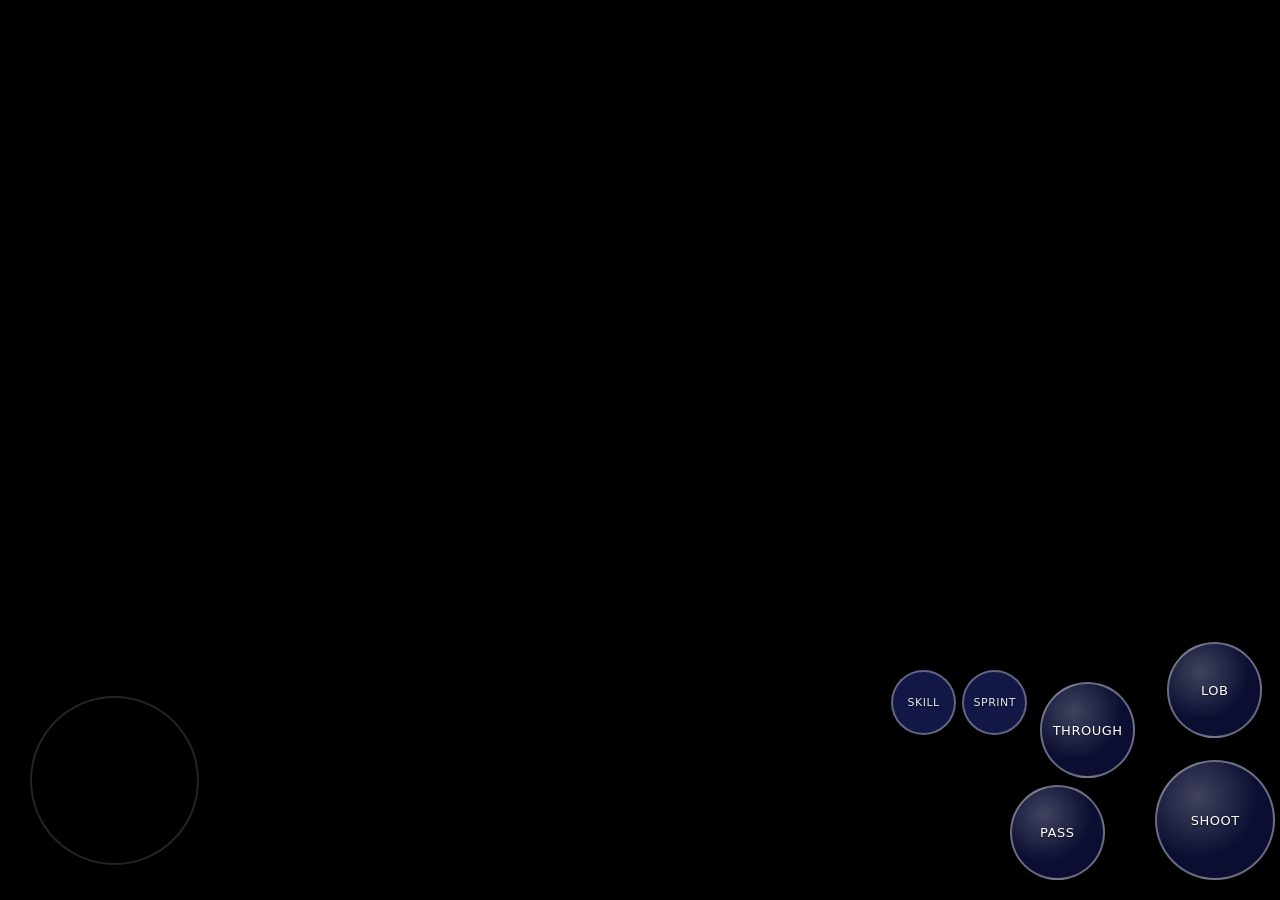
==== tests/match-preview.html @ 702a6955 "Preview full 3D matches with contact physics adaptive hair and mobile controls" ====
<!doctype html>
<html lang="en">
<head>
<meta charset="utf-8"><meta name="viewport" content="width=device-width,initial-scale=1,viewport-fit=cover">
<title>FC RETRO 27 — 3D practice preview</title>
<link rel="stylesheet" href="../css/style.css"><link rel="stylesheet" href="../css/mobile-menu.css">
<style>
html,body{margin:0;background:#111425;color:white;font:14px system-ui;overflow:hidden}
.preview-tools{position:fixed;left:max(8px,env(safe-area-inset-left));top:4px;z-index:50;display:flex;gap:6px;align-items:center;flex-wrap:wrap;background:#111425d9;padding:5px;border-radius:8px}
.preview-tools button,.preview-tools select{min-height:44px}
.match-wrap{position:fixed!important;inset:0!important;width:100vw!important;height:100dvh!important;margin:0!important}
canvas{width:100%;height:100%;display:block}
#performance{font-size:12px}
</style>
</head>
<body>
<div class="preview-tools">
<button id="start">Start practice</button><button id="pause">Pause</button><button id="reset">Ball to feet</button>
<select id="view" aria-label="Camera"><option value="tv">Sideline</option><option value="close">Close-up</option><option value="fc">Wide</option></select>
<select id="player" aria-label="Player"></select><span id="performance" role="status">Ready · preview saves no club progress</span>
</div>
<div class="match-wrap"><canvas id="pitch"></canvas><div class="tc">
<div class="tc-zone"></div><div class="tc-stick"><i></i></div>
<div class="tc-act">
<button class="tb tb-thru" data-pad="through"><b>THROUGH</b></button><button class="tb tb-lob" data-pad="lob"><b>LOB</b></button>
<button class="tb tb-pass" data-pad="pass"><b>PASS</b></button><button class="tb tb-shoot" data-pad="shoot"><b>SHOOT</b></button>
<div class="tc-skill"><button class="tb sk" data-pad="sig">SKILL</button><button class="tb sk" data-pad="sprint">SPRINT</button></div>
</div></div></div>
<script src="../js/potw_data.js"></script><script src="../js/nl_data.js"></script><script src="../js/season_data.js"></script><script src="../js/futurestar_data.js"></script>
<script src="../js/database.js"></script><script src="../js/looks_real.js"></script><script src="../js/looks_desc.js"></script><script src="../js/pixelart.js"></script>
<script src="../js/traits.js"></script><script src="../js/roles.js"></script><script src="../js/three.min.js"></script><script src="../js/render3d.js"></script><script src="../js/engine.js"></script>
<script src="match-preview.js"></script>
</body></html>
---- css/style.css ----
/* =============================================================================
 * FC RETRO 27 — hub skin. Self-contained (no CDN needed) so the game runs
 * offline from file://. Pixel borders are stepped box-shadows; everything is
 * on an 4px grid with the "Press Start 2P" font (monospace fallback).
 * ========================================================================== */
:root {
  --bg: #0b0f2a; --bg2: #141a45; --panel: #1b2260; --panel2: #232c78; --ink: #f2f4ff; --dim: #9aa3d9;
  --accent: #ffe14a; --accent2: #3cf2ff; --good: #4cff7a; --bad: #ff4d6d; --pink: #ff5ad8;
  --px: 4px; color-scheme: dark; --font: 'Press Start 2P', 'Courier New', monospace;
}
* { box-sizing: border-box; }
html, body { margin: 0; padding: 0; background: var(--bg); color: var(--ink); font-family: var(--font); font-size: 10px; line-height: 1.6; }
body { min-height: 100vh; background: radial-gradient(ellipse at top, #1d2470 0%, var(--bg) 60%) fixed; image-rendering: pixelated; }
body::after { /* CRT scanlines */
  content: ''; position: fixed; inset: 0; pointer-events: none; z-index: 9999;
  background: repeating-linear-gradient(to bottom, rgba(0,0,0,0) 0, rgba(0,0,0,0) 2px, rgba(0,0,0,0.12) 3px);
}
button, input, select { font-family: var(--font); font-size: 10px; color: var(--ink); }
a { color: var(--accent2); }
.hidden { display: none !important; }

/* ---------- pixel panels & buttons ---------- */
.px {
  background: var(--panel); position: relative;
  box-shadow: 0 -4px 0 0 #000, 0 4px 0 0 #000, -4px 0 0 0 #000, 4px 0 0 0 #000, inset 0 4px 0 0 rgba(255,255,255,0.08), inset 0 -4px 0 0 rgba(0,0,0,0.25);
  margin: 4px; padding: 12px;
}
.btn {
  cursor: pointer; border: 0; padding: 9px 12px; background: var(--panel2); color: var(--ink); margin: 4px;
  box-shadow: 0 -3px 0 0 #000, 0 3px 0 0 #000, -3px 0 0 0 #000, 3px 0 0 0 #000, inset 0 -4px 0 0 rgba(0,0,0,0.35), inset 0 3px 0 0 rgba(255,255,255,0.15);
  text-transform: uppercase; white-space: nowrap;
}
.btn:hover { filter: brightness(1.25); }
.btn:active { transform: translateY(2px); box-shadow: 0 -3px 0 0 #000, 0 3px 0 0 #000, -3px 0 0 0 #000, 3px 0 0 0 #000, inset 0 3px 0 0 rgba(0,0,0,0.35); }
.btn:disabled { opacity: 0.4; cursor: not-allowed; }
.btn.y { background: #e5b800; color: #1a1300; } .btn.c { background: #0aa8c2; } .btn.g { background: #1e9e4a; } .btn.r { background: #c22f4a; } .btn.p { background: #9b2fc2; }
.btn.sm { padding: 6px 8px; font-size: 8px; }
input, select {
  background: #0a0e28; border: 0; padding: 8px; margin: 4px;
  box-shadow: 0 -3px 0 0 #000, 0 3px 0 0 #000, -3px 0 0 0 #000, 3px 0 0 0 #000, inset 0 3px 0 0 rgba(0,0,0,0.5);
}
input:focus, select:focus { outline: 2px solid var(--accent); }
label { color: var(--dim); font-size: 8px; display: block; margin: 6px 4px 0; }
h1, h2, h3 { margin: 4px 0 10px; font-weight: normal; letter-spacing: 1px; }
h1 { font-size: 16px; color: var(--accent); text-shadow: 3px 3px 0 #000; }
h2 { font-size: 13px; color: var(--accent); text-shadow: 2px 2px 0 #000; }
h3 { font-size: 10px; color: var(--accent2); }
.dim { color: var(--dim); } .good { color: var(--good); } .bad { color: var(--bad); } .gold { color: var(--accent); }
.row { display: flex; flex-wrap: wrap; align-items: center; gap: 4px; }
.between { justify-content: space-between; }
.grid { display: grid; gap: 14px; }
.cols-2 { grid-template-columns: repeat(auto-fit, minmax(320px, 1fr)); }
.cols-3 { grid-template-columns: repeat(auto-fit, minmax(240px, 1fr)); }
.cards { display: grid; grid-template-columns: repeat(auto-fill, minmax(124px, 1fr)); gap: 14px; }
.mt { margin-top: 12px; } .mb { margin-bottom: 12px; }

/* ---------- header / nav ---------- */
header.top { position: sticky; top: 0; z-index: 50; background: #070a1f; border-bottom: 4px solid #000; padding: 8px 12px; }
.logo { font-size: 14px; color: var(--accent); text-shadow: 3px 3px 0 #c22f4a; letter-spacing: 2px; }
.logo small { color: var(--accent2); font-size: 8px; text-shadow: none; display: block; letter-spacing: 1px; }
.coins { color: var(--accent); font-size: 12px; }
.coins::before { content: ''; display: inline-block; width: 10px; height: 10px; margin-right: 6px; background: var(--accent); box-shadow: inset -3px -3px 0 #b88a00, 0 0 0 2px #000; vertical-align: -1px; }
nav.tabs { display: flex; flex-wrap: wrap; gap: 2px; margin-top: 8px; }
nav.tabs button { flex: 1 1 auto; border: 0; cursor: pointer; padding: 10px 8px; background: #141a45; color: var(--dim); border-bottom: 4px solid transparent; }
nav.tabs button.on { background: var(--panel2); color: var(--accent); border-bottom-color: var(--accent); }
nav.tabs button:hover { color: var(--ink); }
.badge { display: inline-block; background: var(--bad); color: #fff; padding: 1px 5px; font-size: 8px; margin-left: 4px; }
main { padding: 12px; max-width: 1280px; margin: 0 auto; }

/* ---------- pixel player cards ---------- */
.card {
  --c1: #e8c55a; --c2: #8a6a12; --ct: #2a1d00;
  position: relative; width: 124px; height: 178px; cursor: pointer; user-select: none;
  background: linear-gradient(160deg, var(--c1) 0%, var(--c1) 45%, var(--c2) 100%); color: var(--ct);
  clip-path: polygon(8px 0, calc(100% - 8px) 0, 100% 8px, 100% calc(100% - 16px), 50% 100%, 0 calc(100% - 16px), 0 8px);
  padding: 8px 8px 0; transition: transform .1s;
  box-shadow: inset 0 0 0 3px rgba(0,0,0,0.35), inset 0 0 0 6px rgba(255,255,255,0.25);
}
.card:hover { transform: translateY(-3px); }
.card.r-bronze { --c1: #d79a5c; --c2: #7a4519; --ct: #2b1405; }
.card.r-silver { --c1: #dde3ea; --c2: #808b98; --ct: #1b2128; }
.card.r-gold { --c1: #f2d36b; --c2: #9b7614; --ct: #2a1d00; }
.card.r-gold.rare { --c1: #ffe680; --c2: #c79a00; }
.card.r-totw { --c1: #2a2a2a; --c2: #000; --ct: #f5d76e; }
.card.r-potm { --c1: #3c8bff; --c2: #0f2c7a; --ct: #fff; }
.card.r-flashback { --c1: #23d3b4; --c2: #0b5f6e; --ct: #fff; }
.card.r-evo { --c1: #7dff5a; --c2: #0d6b3a; --ct: #062010; }
.card.r-nlpofm { --c1: #35d6ff; --c2: #1237c4; --ct: #fff; }
.card.r-nlstar { --c1: #b8e8ff; --c2: #3f7fd8; --ct: #08204a; }
.card.r-promo, .card.r-nlpofm, .card.r-nlstar, .card.r-clpromo, .card.r-totw, .card.r-potm, .card.r-flashback, .card.r-evo { animation: shimmer 2.4s steps(6) infinite; }
@keyframes shimmer { 0%,100% { filter: brightness(1); } 50% { filter: brightness(1.25) saturate(1.2); } }
.card .c-ovr { position: absolute; left: 10px; top: 10px; font-size: 18px; line-height: 1; }
.card .c-pos { position: absolute; left: 10px; top: 32px; font-size: 8px; }
.card .c-flag { position: absolute; left: 10px; top: 46px; width: 18px; height: 12px; box-shadow: 0 0 0 2px rgba(0,0,0,0.5); }
.card .c-club { position: absolute; left: 12px; top: 64px; width: 14px; height: 14px; box-shadow: 0 0 0 2px rgba(0,0,0,0.5); }
.card .c-face { position: absolute; right: 10px; top: 10px; width: 64px; height: 64px; }
.card .c-face svg { width: 64px; height: 64px; display: block; }
.card .c-name { position: absolute; left: 0; right: 0; top: 82px; text-align: center; font-size: 8px; overflow: hidden; white-space: nowrap; padding: 0 6px; border-top: 2px solid rgba(0,0,0,0.25); border-bottom: 2px solid rgba(0,0,0,0.25); padding-top: 4px; padding-bottom: 2px; }
.card .c-stats { position: absolute; left: 10px; right: 10px; top: 104px; display: grid; grid-template-columns: 1fr 1fr; font-size: 7px; line-height: 1.6; column-gap: 6px; }
.card .c-stats b { font-weight: normal; display: inline-block; width: 18px; }
.card .c-ps { position: absolute; left: 0; right: 0; bottom: 18px; text-align: center; font-size: 8px; letter-spacing: 1px; font-family: Arial, sans-serif; font-weight: bold; }
.card .c-tag { position: absolute; right: 4px; top: 76px; font-size: 6px; background: #000; color: var(--accent); padding: 1px 3px; }
.card.mini { width: 92px; height: 132px; padding: 0; transform-origin: top left; }
.card.mini .c-ovr { font-size: 14px; left: 8px; top: 8px; }
.card.mini .c-pos { top: 25px; left: 8px; font-size: 7px; }
.card.mini .c-flag { top: 37px; left: 8px; width: 14px; height: 9px; }
.card.mini .c-club { top: 50px; left: 9px; width: 10px; height: 10px; }
.card.mini .c-face { width: 46px; height: 46px; right: 7px; top: 8px; }
.card.mini .c-face svg { width: 46px; height: 46px; }
.card.mini .c-name { top: 60px; font-size: 6px; }
.card.mini .c-stats { top: 78px; font-size: 6px; left: 7px; right: 7px; line-height: 1.5; }
.card.mini .c-stats b { width: 14px; }
.card.mini .c-ps { bottom: 13px; font-size: 7px; }
.card.mini .c-tag { top: 56px; }
.card.empty { background: repeating-linear-gradient(45deg, #1b2260, #1b2260 6px, #141a45 6px, #141a45 12px); color: var(--dim); display: flex; align-items: center; justify-content: center; text-align: center; font-size: 8px; }
.card.sel { outline: 4px solid var(--accent2); }
.chem { position: absolute; left: 50%; bottom: 4px; transform: translateX(-50%); display: flex; gap: 2px; }
.chem i { width: 6px; height: 6px; background: #000; display: block; }
.chem i.on { background: var(--good); }
.offpos { position: absolute; top: 2px; left: 50%; transform: translateX(-50%); font-size: 6px; background: var(--bad); color: #fff; padding: 1px 3px; }

/* ---------- pitch layouts (squad + SBC) ---------- */
.pitch {
  position: relative; width: 100%; max-width: 640px; aspect-ratio: 0.82; margin: 0 auto;
  background: repeating-linear-gradient(to bottom, #2a8c34 0, #2a8c34 40px, #2f9a3a 40px, #2f9a3a 80px);
  box-shadow: 0 0 0 4px #000, inset 0 0 0 4px rgba(255,255,255,0.8);
}
.pitch::before { content: ''; position: absolute; left: 4px; right: 4px; top: 50%; height: 3px; background: rgba(255,255,255,0.8); }
.pitch::after { content: ''; position: absolute; left: 50%; top: 50%; width: 22%; aspect-ratio: 1; border: 3px solid rgba(255,255,255,0.8); border-radius: 50%; transform: translate(-50%, -50%); }
.pitch .box { position: absolute; left: 25%; right: 25%; height: 13%; border: 3px solid rgba(255,255,255,0.8); }
.pitch .box.t { top: 4px; border-top: 0; } .pitch .box.b { bottom: 4px; border-bottom: 0; }
.slot { position: absolute; transform: translate(-50%, -50%); z-index: 2; text-align: center; }
.pitch .slot .card.mini { zoom: var(--cz, 1); }
.slot .lbl { font-size: 7px; background: #000; padding: 1px 4px; display: inline-block; margin-top: 2px; }

/* ---------- lists / tables ---------- */
table.list { width: 100%; border-collapse: collapse; }
table.list td, table.list th { padding: 6px; text-align: left; border-bottom: 2px solid #0a0e28; font-size: 8px; vertical-align: middle; }
table.list th { color: var(--dim); font-weight: normal; }
table.list tr:hover td { background: rgba(255,255,255,0.04); }
.mini-ovr { display: inline-block; width: 28px; text-align: center; padding: 4px 0; color: #1a1300; background: var(--accent); margin-right: 6px; }
.mini-ovr.bronze { background: #d79a5c; } .mini-ovr.silver { background: #c9d0d8; } .mini-ovr.promo, .mini-ovr.nlpofm, .mini-ovr.evo { background: var(--pink); color: #fff; }
.req { padding: 6px 8px; margin: 3px 0; background: #0f1440; display: flex; justify-content: space-between; gap: 8px; font-size: 8px; }
.req.ok { box-shadow: inset 4px 0 0 var(--good); } .req.no { box-shadow: inset 4px 0 0 var(--bad); }
.bar { height: 8px; background: #0a0e28; position: relative; margin-top: 2px; }
.bar > i { position: absolute; left: 0; top: 0; bottom: 0; display: block; }
.stat-grid { display: grid; grid-template-columns: repeat(auto-fit, minmax(150px, 1fr)); gap: 10px; }
.stat-grid .grp h3 { margin-bottom: 4px; }
.stat-line { display: flex; justify-content: space-between; font-size: 7px; margin-top: 4px; }
.pill { display: inline-block; padding: 3px 6px; background: #0a0e28; margin: 2px; font-size: 8px; }
.pill.ps { background: #2b0f4a; color: #ffd0ff; box-shadow: 0 0 0 2px #ff5ad8; }
.pill.ps.silver { background: #24282e; color: #dfe6ee; box-shadow: 0 0 0 2px #9aa5b1; }

/* ---------- modal / overlays ---------- */
.overlay { position: fixed; inset: 0; background: rgba(4,6,20,0.88); z-index: 100; display: flex; align-items: flex-start; justify-content: center; overflow-y: auto; padding: 24px 12px; }
.modal { max-width: 920px; width: 100%; }
.modal .close { position: absolute; right: 8px; top: 8px; }
#toasts { position: fixed; right: 12px; bottom: 12px; z-index: 200; display: flex; flex-direction: column; gap: 8px; max-width: 360px; }
.toast { background: #070a1f; padding: 10px 12px; font-size: 8px; box-shadow: 0 0 0 3px #000, inset 4px 0 0 var(--accent2); animation: tin .2s steps(3); }
.toast.good { box-shadow: 0 0 0 3px #000, inset 4px 0 0 var(--good); } .toast.bad { box-shadow: 0 0 0 3px #000, inset 4px 0 0 var(--bad); }
@keyframes tin { from { transform: translateX(40px); opacity: 0; } to { transform: none; opacity: 1; } }

/* ---------- packs ---------- */
.pack { width: 140px; height: 196px; margin: 0 auto 10px; position: relative; display: flex; align-items: center; justify-content: center; text-align: center; font-size: 9px; padding: 10px;
  clip-path: polygon(0 6px, 6px 0, calc(100% - 6px) 0, 100% 6px, 100% calc(100% - 6px), calc(100% - 6px) 100%, 6px 100%, 0 calc(100% - 6px));
  box-shadow: inset 0 0 0 4px rgba(0,0,0,0.3), inset 0 0 0 8px rgba(255,255,255,0.2); }
.pack.bronze { background: linear-gradient(135deg, #e0a56a, #6d3b12); color: #2b1405; }
.pack.silver { background: linear-gradient(135deg, #f0f3f6, #6d7885); color: #1b2128; }
.pack.gold { background: linear-gradient(135deg, #ffe680, #9b7614); color: #2a1d00; }
.pack.promo { background: linear-gradient(135deg, #ff5ad8, #3a0f8a); color: #fff; animation: shimmer 1.6s steps(4) infinite; }
.pack.cl { background: radial-gradient(circle at 50% 30%, rgba(255,255,255,.2) 0 10%, transparent 11%), linear-gradient(160deg, #1a2d78, #02040f); color: #ffe9a0; animation: clglow 3.4s steps(8) infinite; }
.pack.nl { background: linear-gradient(135deg, #7fe6ff, #1237c4); color: #fff; animation: shimmer 2.4s steps(6) infinite; }
.pack .stripe { position: absolute; left: 0; right: 0; top: 40%; height: 18px; background: rgba(0,0,0,0.25); }
.shake { animation: shake .5s steps(4) infinite; }
@keyframes shake { 0%,100% { transform: translate(0,0); } 25% { transform: translate(-4px, 2px) rotate(-2deg); } 50% { transform: translate(4px,-2px) rotate(2deg); } 75% { transform: translate(-2px,-2px); } }
.walkout { position: fixed; inset: 0; z-index: 150; background: #000; display: flex; flex-direction: column; align-items: center; justify-content: center; }
.walkout canvas.fw { position: absolute; inset: 0; width: 100%; height: 100%; image-rendering: pixelated; }
.walkout .stage { position: relative; z-index: 2; text-align: center; min-height: 260px; display: flex; flex-direction: column; align-items: center; justify-content: center; }
.walkout .big { font-size: 28px; color: var(--accent); text-shadow: 4px 4px 0 #c22f4a; animation: pop .35s steps(4); }
.walkout .bigflag { width: 150px; height: 100px; box-shadow: 0 0 0 6px #000; animation: pop .35s steps(4); }
.walkout .bigclub { width: 110px; height: 110px; box-shadow: 0 0 0 6px #000; animation: pop .35s steps(4); }
.walkout .card { transform: scale(1.8); margin: 80px 0; animation: pop .4s steps(5); }
@keyframes pop { from { transform: scale(0.2); opacity: 0; } }
.reveal-grid .card { animation: pop .3s steps(4) both; }

/* ---------- match screen ---------- */
/* the match fills the whole window: the canvas is full-bleed and the buttons float over its top and bottom edges */
.match-wrap { position: fixed; inset: 0; z-index: 120; background: #000; overflow: hidden; }
.match-wrap canvas.game { will-change: transform; transform: translateZ(0); position: absolute; inset: 0; width: 100%; height: 100%; display: block; image-rendering: auto; background: #0d5f25; }
.match-bar { position: absolute; left: 0; right: 0; z-index: 2; display: flex; justify-content: space-between; align-items: center; gap: 8px; padding: 6px 10px; font-size: 8px; color: #cfd3ff; pointer-events: none; }
.match-bar > *, .match-bar button { pointer-events: auto; }
.match-bar:first-child { top: 0; justify-content: flex-end; background: linear-gradient(rgba(0,0,0,.5), transparent); }
.match-bar:first-child > span:nth-child(1) { display: none; }
.match-bar:first-child > span:nth-child(2) { position: absolute; left: 50%; transform: translateX(-50%); white-space: nowrap; pointer-events: none; }
.match-bar:last-child { bottom: 0; background: linear-gradient(transparent, rgba(0,0,0,.45)); padding-bottom: 14px; }
@media (max-width: 1400px) { .match-bar:first-child > span:nth-child(2) { display: none; } }
.pad { display: flex; gap: 6px; }
.pad .btn { padding: 12px 14px; touch-action: none; }
.kbd { display: inline-block; padding: 1px 5px; background: #222; box-shadow: 0 2px 0 #555; color: #fff; margin: 0 2px; }

/* ---------- price graph ---------- */
canvas.graph { width: 100%; height: 180px; background: #070a1f; box-shadow: 0 0 0 3px #000; image-rendering: pixelated; display: block; }

@media (max-width: 640px) {
  html, body { font-size: 9px; }
  .cards { grid-template-columns: repeat(auto-fill, minmax(96px, 1fr)); }
  .card:not(.mini) { transform: scale(0.8); transform-origin: top left; margin-bottom: -36px; margin-right: -25px; }
}

/* =================== v2: website layout =================== */
header.site { padding: 0; }
.site-bar { display: flex; align-items: center; gap: 16px; padding: 10px 16px; flex-wrap: wrap; }
.site-bar .logo { text-decoration: none; }
.site-nav { display: flex; gap: 2px; flex: 1; flex-wrap: wrap; }
.site-nav .dd { position: relative; }
.site-nav button { border: 0; cursor: pointer; padding: 10px 12px; background: transparent; color: var(--dim); border-bottom: 3px solid transparent; transition: color .15s steps(2), border-color .15s steps(2); }
.site-nav button:hover, .site-nav button.on { color: var(--accent); border-bottom-color: var(--accent); }
.site-nav button.cta { background: var(--accent); color: #1a1300; }
.dd-menu { display: none; position: absolute; left: 0; top: 100%; min-width: 190px; background: #0a0e28; box-shadow: 0 0 0 3px #000, 0 6px 0 rgba(0,0,0,.5); z-index: 60; animation: drop .15s steps(3); }
.dd-menu button { display: block; width: 100%; text-align: left; border-bottom: 0; font-size: 8px; padding: 10px 12px; }
.dd-menu button:hover { background: var(--panel2); }
.dd:hover .dd-menu, .dd:focus-within .dd-menu { display: block; }
@keyframes drop { from { transform: translateY(-6px); opacity: 0; } }
.site-user { margin-left: auto; }
.burger { display: none; }
.crumbs { padding: 6px 16px; font-size: 7px; color: var(--dim); background: #05081a; }
.crumbs a { color: var(--dim); }
.site-foot { display: grid; grid-template-columns: repeat(auto-fit, minmax(160px, 1fr)); gap: 16px; padding: 24px 16px; margin-top: 30px; background: #05081a; border-top: 4px solid #000; font-size: 8px; line-height: 2; }
.site-foot a { color: var(--ink); text-decoration: none; }
.site-foot a:hover { color: var(--accent); }
.hero { display: grid; grid-template-columns: 1fr auto; gap: 24px; align-items: center; padding: 24px; margin: 4px 4px 18px; background: linear-gradient(120deg, #1b2260, #3a0f6a 60%, #0b0f2a); box-shadow: 0 0 0 4px #000; position: relative; overflow: hidden; }
.hero::before { content: ''; position: absolute; inset: 0; background: repeating-linear-gradient(90deg, rgba(255,255,255,.03) 0 20px, transparent 20px 40px); animation: pan 6s linear infinite; }
@keyframes pan { to { background-position: 80px 0; } }
.hero-txt { position: relative; max-width: 560px; }
.hero-h { font-size: 22px; line-height: 1.4; text-wrap: balance; }
.eyebrow { font-size: 8px; color: var(--accent2); letter-spacing: 2px; margin-bottom: 8px; }
.hero-card { position: relative; animation: float 3s ease-in-out infinite; }
@keyframes float { 50% { transform: translateY(-8px); } }
.rule { font-size: 8px; margin: 6px 0; line-height: 1.8; }
@media (max-width: 800px) {
  .burger { display: inline-block; }
  .site-nav { display: none; flex-basis: 100%; flex-direction: column; }
  .site-nav.open { display: flex; }
  .dd-menu { position: static; display: block; box-shadow: none; padding-left: 12px; }
  .hero { grid-template-columns: 1fr; }
}

/* =================== v2: animations =================== */
#view.enter { animation: pageIn .35s steps(5); }
@keyframes pageIn { from { opacity: 0; transform: translateY(12px); } }
.px, .card, .btn, tr { animation-fill-mode: both; }
.grid > .px { animation: pageIn .4s steps(5) both; }
.grid > .px:nth-child(2) { animation-delay: .05s; } .grid > .px:nth-child(3) { animation-delay: .1s; } .grid > .px:nth-child(4) { animation-delay: .15s; } .grid > .px:nth-child(5) { animation-delay: .2s; } .grid > .px:nth-child(6) { animation-delay: .25s; }
table.list tr { animation: pageIn .3s steps(4) both; }
.coins.up { color: var(--good); } .coins.down { color: var(--bad); }
.card { transition: transform .15s steps(3); overflow: hidden; }
.card:hover { transform: translateY(-4px) rotate(-1deg) scale(1.03); }
.card .c-shine { position: absolute; top: 0; bottom: 0; width: 30%; left: -40%; background: linear-gradient(100deg, transparent, rgba(255,255,255,.55), transparent); pointer-events: none; z-index: 3; }
.card:hover .c-shine { animation: shine .6s steps(8); }
@keyframes shine { to { left: 120%; } }
.btn { transition: filter .1s; }
.btn.y:not(:disabled) { animation: pulse 2.4s steps(4) infinite; }
@keyframes pulse { 50% { filter: brightness(1.18); } }
.bar > i { animation: grow .6s steps(6) both; }
@keyframes grow { from { width: 0 !important; } }
.req { animation: pageIn .3s steps(4) both; }
@media (prefers-reduced-motion: reduce) { *, *::before, *::after { animation: none !important; transition: none !important; } }

/* =================== v2: detailed full-size card =================== */
.card:not(.mini):not(.empty) { width: 160px; height: 236px; }
.card:not(.mini) .c-ovr { font-size: 22px; }
.card:not(.mini) .c-pos { top: 36px; }
.card:not(.mini) .c-flag { top: 50px; width: 20px; height: 13px; }
.card:not(.mini) .c-club { top: 70px; left: 12px; width: 16px; height: 16px; clip-path: polygon(0 0, 100% 0, 100% 65%, 50% 100%, 0 65%); }
.card .c-lg { position: absolute; left: 10px; top: 92px; font-size: 6px; background: rgba(0,0,0,.25); padding: 1px 3px; }
.card .c-num { position: absolute; right: 10px; top: 92px; font-size: 6px; opacity: .7; }
.card:not(.mini) .c-face { width: 84px; height: 84px; right: 10px; top: 8px; }
.card:not(.mini) .c-face svg { width: 84px; height: 84px; }
.card:not(.mini) .c-name { top: 102px; font-size: 9px; }
.card .c-det { position: absolute; left: 8px; right: 8px; top: 122px; font-size: 5px; display: flex; flex-wrap: wrap; justify-content: space-between; opacity: .85; letter-spacing: 0; line-height: 1.6; }
.card .c-det span:last-child { flex-basis: 100%; text-align: center; }
.card:not(.mini) .c-stats { top: 146px; font-size: 7px; line-height: 1.5; }
.card .c-stats span { position: relative; padding-bottom: 2px; }
.card .c-stats em { position: absolute; left: 0; bottom: 0; height: 1px; background: currentColor; opacity: .5; }
.card:not(.mini) .c-ps { bottom: 22px; }
.card .c-ps i { font-style: normal; display: inline-block; padding: 0 2px; margin: 0 1px; background: rgba(0,0,0,.25); border-radius: 0; }
.card .c-style { position: absolute; left: 50%; bottom: 8px; transform: translateX(-50%); font-size: 8px; z-index: 2; }
.card.mini .c-style { bottom: 13px; left: auto; right: 8px; transform: none; font-size: 7px; }
.hero-card .card, .walkout .card { transform-origin: center; }

/* =================== v2: signature-star auras =================== */
.card.sig { box-shadow: inset 0 0 0 3px var(--sig), inset 0 0 0 6px rgba(255,255,255,0.25); }
.card .c-aura { position: absolute; inset: 0; pointer-events: none; z-index: 1; mix-blend-mode: screen; }
.sig-lightning .c-aura { background: linear-gradient(160deg, transparent 40%, var(--sig) 41%, transparent 43%, transparent 60%, var(--sig) 61%, transparent 63%); animation: flicker 1.4s steps(2) infinite; }
@keyframes flicker { 0%, 40%, 100% { opacity: 0; } 45%, 55% { opacity: .9; } }
.sig-zen .c-aura { background: radial-gradient(circle at 70% 25%, var(--sig), transparent 60%); animation: breathe 2.4s steps(6) infinite; }
@keyframes breathe { 50% { opacity: .25; transform: scale(1.08); } }
.sig-pharaoh .c-aura { background: linear-gradient(0deg, var(--sig) 0 4%, transparent 4% 96%, var(--sig) 96%); animation: breathe 1.8s steps(4) infinite; }
.sig-stars .c-aura, .sig-ballon .c-aura { background-image: radial-gradient(var(--sig) 1px, transparent 2px); background-size: 18px 18px; animation: twinkle 1.2s steps(3) infinite; }
@keyframes twinkle { 50% { background-position: 9px 9px; opacity: .5; } }
.sig-samba .c-aura { background: linear-gradient(90deg, #4cff7a55, #ffe60055, #3c8bff55); animation: hue 2s steps(8) infinite; }
@keyframes hue { to { filter: hue-rotate(360deg); } }
.sig-wings .c-aura { background: radial-gradient(ellipse at 10% 40%, #fff8 0 20%, transparent 40%), radial-gradient(ellipse at 90% 40%, #fff8 0 20%, transparent 40%); animation: breathe 2s steps(5) infinite; }
.sig-frost .c-aura { background-image: linear-gradient(45deg, transparent 47%, var(--sig) 48% 52%, transparent 53%), linear-gradient(-45deg, transparent 47%, var(--sig) 48% 52%, transparent 53%); background-size: 22px 22px; opacity: .35; animation: snow 3s linear infinite; }
@keyframes snow { to { background-position: 0 44px; } }
.sig-crown .c-aura { background: conic-gradient(from 0deg, transparent, var(--sig), transparent 30%); animation: spin 2.5s steps(12) infinite; opacity: .4; }
@keyframes spin { to { transform: rotate(360deg); } }
.walkout .sigtxt { font-size: 20px; text-align: center; max-width: 90vw; text-shadow: 4px 4px 0 #000; animation: pop .4s steps(5), shake .5s steps(4) .4s 2; }
.walkout.wo-lightning { animation: flash .3s steps(2) 6; }
@keyframes flash { 50% { background: #13324a; } }
.walkout.wo-frost { background: #061a24; } .walkout.wo-pharaoh { background: #200606; } .walkout.wo-zen { background: #1c1600; } .walkout.wo-samba { background: #031c0a; }

/* v3: real portraits from the card sheet */
.card .c-face img.c-photo { width: 100%; height: 100%; display: block; object-fit: cover; border-radius: 4px;
  -webkit-mask-image: linear-gradient(#000 78%, transparent); mask-image: linear-gradient(#000 78%, transparent); }

/* =================== v4: FC 27-style cards =================== */
.card.fc {
  --c1: #f7e08a; --c2: #d9b24a; --c3: #b8892a; --ct: #2b1e00;
  font-family: 'Barlow Condensed', 'Arial Narrow', Arial, sans-serif; color: var(--ct); padding: 0;
  background:
    linear-gradient(115deg, transparent 0 38%, rgba(255,255,255,.22) 38% 52%, transparent 52%),
    linear-gradient(65deg, transparent 0 60%, rgba(255,255,255,.14) 60% 70%, transparent 70%),
    linear-gradient(170deg, var(--c1) 0%, var(--c2) 55%, var(--c3) 100%);
  clip-path: polygon(14% 0, 86% 0, 100% 7%, 100% 87%, 86% 94%, 50% 100%, 14% 94%, 0 87%, 0 7%);
  box-shadow: inset 0 0 0 2px rgba(255,255,255,.45);
}
.card.fc.r-bronze { --c1: #e8b483; --c2: #c07f45; --c3: #8a5226; --ct: #2a1404; }
.card.fc.r-silver { --c1: #f1f4f7; --c2: #c5ccd4; --c3: #8d97a3; --ct: #1b2128; }
.card.fc.r-gold.rare { --c1: #fff0a8; --c2: #e8c25a; --c3: #c09020; }
.card.fc.r-totw { --c1: #3a3a3a; --c2: #161616; --c3: #000; --ct: #f5d76e; }
.card.fc.r-potm { --c1: #5aa0ff; --c2: #2050c0; --c3: #0f2c7a; --ct: #fff; }
.card.fc.r-flashback { --c1: #4ff0d0; --c2: #1aa5a0; --c3: #0b5f6e; --ct: #fff; }
.card.fc.r-evo { --c1: #a8ff8a; --c2: #3fc060; --c3: #0d6b3a; --ct: #062010; }
.card.fc.r-nlpofm { --c1: #7fe6ff; --c2: #2a6cf0; --c3: #0a1f7a; --ct: #fff; }
.card.fc.r-nlstar { --c1: #e4f6ff; --c2: #7fb2f0; --c3: #3f6fc0; --ct: #08204a; }
.card.fc.r-promo { --c1: #ff8ad8; --c2: #c040a0; --c3: #5a1060; --ct: #fff; }
.card.fc .c-ovr { position: absolute; left: 13%; top: 9%; font-size: 30px; font-weight: 800; line-height: .9; z-index: 2; }
.card.fc .c-pos { position: absolute; left: 13%; top: 23%; font-size: 13px; font-weight: 700; z-index: 2; width: 2.4em; text-align: center; margin-left: -2px; }
.card.fc .c-face, .card.fc:not(.mini) .c-face { position: absolute; left: 28%; right: 6%; top: 6%; width: auto; height: 50%; }
.card.fc .c-face img.c-photo { border-radius: 0; object-fit: cover; object-position: center top;
  -webkit-mask-image: linear-gradient(#000 70%, transparent 98%); mask-image: linear-gradient(#000 70%, transparent 98%); }
.card.fc .c-face svg { width: 100%; height: 100%; }
.card.fc .c-name, .card.fc:not(.mini) .c-name { position: absolute; left: 0; right: 0; top: 57%; border: 0; padding: 0 8px; text-align: center; font-size: 15px; font-weight: 800; letter-spacing: .2px; white-space: nowrap; overflow: hidden; text-overflow: ellipsis; text-transform: none; }
.card.fc .c-stats, .card.fc:not(.mini) .c-stats { position: absolute; left: 9%; right: 9%; top: 67%; display: grid; grid-template-columns: repeat(6, 1fr); column-gap: 0; text-align: center; line-height: 1.05; font-size: 9px; }
.card.fc .c-stats span { padding: 0; }
.card.fc .c-stats i { display: block; font-style: normal; font-weight: 500; font-size: 8px; opacity: .85; }
.card.fc .c-stats b { display: block; width: auto; font-weight: 800; font-size: 12px; }
.card.fc .c-icons { position: absolute; left: 0; right: 0; top: 79%; display: flex; justify-content: center; align-items: center; gap: 6px; }
.card.fc .c-icons .c-flag { position: static; display: block; width: 16px; height: 11px; box-shadow: 0 0 0 1px rgba(0,0,0,.35); }
.card.fc .c-icons .c-lg { position: static; display: block; font-size: 8px; font-weight: 800; background: rgba(0,0,0,.18); padding: 1px 3px; border-radius: 2px; }
.card.fc .c-icons .c-club { position: static; display: block; width: 13px; height: 14px; box-shadow: none; clip-path: polygon(0 0, 100% 0, 100% 62%, 50% 100%, 0 62%); }
.card.fc .c-ps { position: absolute; left: 0; right: 0; top: 87%; bottom: auto; font-size: 8px; }
.card.fc .c-ps i { background: rgba(0,0,0,.18); border-radius: 50%; width: 13px; height: 13px; line-height: 13px; padding: 0; text-align: center; }
.card.fc .c-style { bottom: auto; top: 37%; left: 13%; transform: none; font-size: 11px; }
.card.fc .c-tag { top: 9%; right: 9%; font-family: inherit; font-weight: 700; font-size: 8px; }
.card.fc .chem { bottom: 2px; }
.card.fc.sel { box-shadow: inset 0 0 0 4px var(--accent2); outline: 0; }
.card.fc.sig { box-shadow: inset 0 0 0 3px var(--sig), inset 0 0 0 5px rgba(255,255,255,.35); }
/* mini cards (squad pitch, pickers) */
.card.fc.mini .c-ovr { font-size: 18px; left: 12%; top: 8%; }
.card.fc.mini .c-pos { font-size: 9px; left: 12%; top: 22%; }
.card.fc.mini .c-face { left: 30%; right: 5%; top: 6%; height: 48%; }
.card.fc.mini .c-name { font-size: 10px; top: 55%; padding: 0 4px; }
.card.fc.mini .c-stats { top: 66%; left: 6%; right: 6%; }
.card.fc.mini .c-stats i { font-size: 5.5px; }
.card.fc.mini .c-stats b { font-size: 8px; }
.card.fc.mini .c-icons { top: 81%; gap: 3px; }
.card.fc.mini .c-icons .c-flag { width: 11px; height: 7px; }
.card.fc.mini .c-icons .c-lg { font-size: 6px; padding: 0 2px; }
.card.fc.mini .c-icons .c-club { width: 9px; height: 10px; }
.card.fc.mini .c-tag { top: 8%; right: 8%; font-size: 6px; }
.card.fc.mini .c-style { top: 34%; left: 12%; font-size: 8px; }
/* v4 tweaks: keep the rating clear of the portrait and blend the photo's square background into the card */
.card.fc .c-face, .card.fc:not(.mini) .c-face { left: 34%; right: 7%; top: 7%; height: 48%; }
.card.fc.mini .c-face { left: 34%; right: 6%; }
.card.fc .c-face img.c-photo {
  -webkit-mask-image: radial-gradient(ellipse 62% 70% at 50% 42%, #000 58%, transparent 100%);
          mask-image: radial-gradient(ellipse 62% 70% at 50% 42%, #000 58%, transparent 100%);
}

/* =================== v5: pixel-poster cards (reference: pixel footballer posters) =================== */
.card.pxc {
  --frame: #e8c34a; --frame2: #8a6a12; --txt: #ffffff;
  font-family: 'Press Start 2P', monospace; color: var(--txt); padding: 0;
  background:
    radial-gradient(ellipse 70% 45% at 50% 40%, rgba(255,255,255,.16), transparent 70%),
    repeating-linear-gradient(0deg, rgba(0,0,0,.06) 0 2px, transparent 2px 4px),
    linear-gradient(180deg, var(--bg), color-mix(in srgb, var(--bg) 55%, #000));
  clip-path: polygon(6px 0, calc(100% - 6px) 0, calc(100% - 6px) 3px, calc(100% - 3px) 3px, calc(100% - 3px) 6px, 100% 6px,
    100% calc(100% - 6px), calc(100% - 3px) calc(100% - 6px), calc(100% - 3px) calc(100% - 3px), calc(100% - 6px) calc(100% - 3px), calc(100% - 6px) 100%,
    6px 100%, 6px calc(100% - 3px), 3px calc(100% - 3px), 3px calc(100% - 6px), 0 calc(100% - 6px), 0 6px, 3px 6px, 3px 3px, 6px 3px);
  box-shadow: inset 0 0 0 3px var(--frame), inset 0 0 0 5px var(--frame2), inset 0 0 0 6px rgba(0,0,0,.4);
}
.card.pxc.r-bronze { --frame: #d79a5c; --frame2: #6a3a14; }
.card.pxc.r-silver { --frame: #e4e8ee; --frame2: #6a7480; }
.card.pxc.r-gold.rare { --frame: #ffe680; --frame2: #b08000; }
.card.pxc.r-totw { --frame: #f5d76e; --frame2: #000; }
.card.pxc.r-potm { --frame: #5aa0ff; --frame2: #0f2c7a; }
.card.pxc.r-flashback { --frame: #4ff0d0; --frame2: #0b5f6e; }
.card.pxc.r-evo { --frame: #7dff5a; --frame2: #0d6b3a; }
.card.pxc.r-nlpofm { --frame: #35d6ff; --frame2: #0a1f7a; }
.card.pxc.r-nlstar { --frame: #b8e8ff; --frame2: #1f4fa0; }
.card.pxc.r-promo { --frame: #ff6ad5; --frame2: #6a1060; }
.card.pxc .c-ovr { position: absolute; left: 10px; top: 11px; font-size: 18px; line-height: 1; color: var(--frame); text-shadow: 2px 2px 0 #000; z-index: 2; }
.card.pxc .c-pos { position: absolute; left: 10px; top: 33px; font-size: 8px; text-shadow: 1px 1px 0 #000; z-index: 2; }
.card.pxc .c-fig { position: absolute; left: 50%; top: 4%; transform: translateX(-50%); width: 132px; height: 132px; z-index: 1; }
.card.pxc .c-fig img { width: 100%; height: 100%; display: block; image-rendering: pixelated; image-rendering: crisp-edges; filter: drop-shadow(0 3px 0 rgba(0,0,0,.25)); }
.card.pxc .c-fig::after { content: ''; position: absolute; left: 30%; right: 30%; bottom: 4%; height: 6px; background: rgba(0,0,0,.28); z-index: -1; }
.card.pxc .c-name { position: absolute; left: 0; right: 0; top: 61%; border: 0; padding: 0 8px; text-align: center; font-size: 9px; letter-spacing: 1px; white-space: nowrap; overflow: hidden; text-overflow: ellipsis; text-shadow: 2px 2px 0 #000; }
.card.pxc .c-stats { position: absolute; left: 9px; right: 9px; top: 70%; display: grid; grid-template-columns: repeat(6, 1fr); text-align: center; line-height: 1.4; background: rgba(0,0,0,.28); padding: 3px 0; }
.card.pxc .c-stats span { padding: 0; }
.card.pxc .c-stats i { display: block; font-style: normal; font-size: 5px; opacity: .8; }
.card.pxc .c-stats b { display: block; width: auto; font-weight: normal; font-size: 8px; color: var(--frame); }
.card.pxc .c-icons { position: absolute; left: 0; right: 0; top: 84%; display: flex; justify-content: center; align-items: center; gap: 6px; }
.card.pxc .c-icons .c-flag { position: static; display: block; width: 16px; height: 11px; box-shadow: 0 0 0 1px #000; }
.card.pxc .c-icons .c-lg { position: static; display: block; font-size: 6px; background: rgba(0,0,0,.35); padding: 2px 3px; }
.card.pxc .c-icons .c-club { position: static; display: block; width: 13px; height: 14px; box-shadow: none; clip-path: polygon(0 0, 100% 0, 100% 62%, 50% 100%, 0 62%); }
.card.pxc .c-style { position: absolute; left: 10px; top: 47px; bottom: auto; transform: none; font-size: 10px; z-index: 2; text-shadow: 1px 1px 0 #000; }
.card.pxc .c-tag { top: 11px; right: 10px; font-size: 6px; z-index: 2; }
.card.pxc .chem { bottom: 5px; }
.card.pxc.sel { box-shadow: inset 0 0 0 4px var(--accent2), inset 0 0 0 6px rgba(0,0,0,.4); outline: 0; }
.card.pxc.sig { box-shadow: inset 0 0 0 3px var(--sig), inset 0 0 0 5px var(--frame), inset 0 0 0 6px rgba(0,0,0,.4); }
/* mini (squad pitch, pickers) */
.card.pxc.mini .c-ovr { font-size: 12px; left: 7px; top: 8px; }
.card.pxc.mini .c-pos { font-size: 6px; left: 7px; top: 23px; }
.card.pxc.mini .c-fig { width: 77px; height: 77px; top: 2%; }
.card.pxc.mini .c-name { font-size: 6px; top: 59%; padding: 0 4px; letter-spacing: 0; }
.card.pxc.mini .c-stats { top: 68%; left: 5px; right: 5px; padding: 2px 0; }
.card.pxc.mini .c-stats i { font-size: 3.5px; }
.card.pxc.mini .c-stats b { font-size: 5px; }
.card.pxc.mini .c-icons { top: 84%; gap: 3px; }
.card.pxc.mini .c-icons .c-flag { width: 11px; height: 7px; }
.card.pxc.mini .c-icons .c-lg { font-size: 4px; padding: 1px 2px; }
.card.pxc.mini .c-icons .c-club { width: 9px; height: 10px; }
.card.pxc.mini .c-tag { top: 8px; right: 7px; font-size: 5px; }
.card.pxc.mini .c-style { top: 33px; left: 7px; font-size: 7px; }

.card.pxc .c-fig { width: 154px; height: 154px; top: 1%; }
.card.pxc.mini .c-fig { width: 88px; height: 88px; top: 0; }
.card.pxc .c-fig { top: -3%; }
.card.pxc .c-name { top: 62.5%; }
.card.pxc.mini .c-fig { top: -5%; }
.card.pxc.mini .c-name { top: 60%; }

/* v6: on phones the squad pitch is narrow; shrink the mini cards on it so lines don't overlap */
@media (max-width: 640px) {
  .pitch .slot .card.mini { zoom: calc(0.64 * var(--cz, 1)); }
  .pitch .slot .lbl { font-size: 6px; }
}
@media (max-width: 400px) {
  .pitch .slot .card.mini { zoom: calc(0.56 * var(--cz, 1)); }
}

/* v10: montage portrait on the card (framed headshot like JODIO's portrait sheet), with the 3D figure standing beside it */
.card.pxc .c-port { position: absolute; left: 50%; top: 10%; transform: translateX(-50%); width: 100px; height: 100px; z-index: 1;
  background: #5d6b5a; border: 3px solid #1b2219; box-shadow: 0 0 0 2px var(--frame), 0 5px 0 rgba(0,0,0,.35); }
.card.pxc .c-port img { width: 100%; height: 100%; display: block; image-rendering: pixelated; image-rendering: crisp-edges; }
.card.pxc.mini .c-port { width: 56px; height: 56px; top: 13%; border-width: 2px; box-shadow: 0 0 0 1px var(--frame), 0 3px 0 rgba(0,0,0,.35); }
.card.pxc .c-port + .c-fig { width: 77px; height: 77px; left: auto; right: -4%; top: 30%; transform: none; z-index: 2; }
.card.pxc.mini .c-port + .c-fig { width: 44px; height: 44px; right: -6%; top: 30%; }
.card.pxc .c-port + .c-fig::after { display: none; }

/* ---- v11: casual match ---- */
.modal.wide { max-width: 880px; width: 96vw; }
.cas-promo { border-top: 2px dashed rgba(255,255,255,0.18); padding-top: 10px; }
.cas-team .cas-name { flex: 1; min-width: 0; max-width: 72%; font-size: 10px; }
.cas-team .row .btn.sm { margin-bottom: 4px; }
#cp-list { max-height: 60vh; overflow: auto; }
#cp-list table.list td, #cp-list table.list th { white-space: nowrap; }
@media (max-width: 700px) {
  #cp-list table.list th:nth-child(n+5), #cp-list table.list td:nth-child(n+5):not(:last-child) { display: none; }
}

/* mouse and keyboard players don't need the on-screen pad */
@media (hover: hover) and (pointer: fine) { .match-bar:last-child { display: none; } }

/* testing ground panel (right side, under the top bar) */
.tr-panel { position: absolute; right: 8px; top: 40px; z-index: 3; width: 230px; max-width: calc(100vw - 16px); font-size: 8px; color: #cfd3ff; pointer-events: auto; text-align: right; }
.tr-panel .tr-body { margin-top: 6px; padding: 8px; text-align: left; background: rgba(6,8,32,.82); box-shadow: 0 0 0 2px #000; }
.tr-panel.shut .tr-body { display: none; }
.tr-panel label { display: block; margin: 7px 0 3px; color: #8d93c8; }
.tr-panel input, .tr-panel select { width: 100%; box-sizing: border-box; min-width: 0; max-width: 100%; font: inherit; font-size: 8px; background: #0a0e28; color: #fff; border: 2px solid #3a3f78; padding: 4px; }
.tr-panel .row { display: flex; flex-wrap: wrap; gap: 4px; }
.tr-panel .row select { flex: 1 1 60px; width: auto; min-width: 0; }

/* =================== v32: mobile / touch =================== */
/* a portrait phone gets a square view letterboxed at the top, with the controls in the bar under it */
.match-wrap canvas.game { object-fit: contain; object-position: 50% 0; }
@media (min-aspect-ratio: 1/1) { .match-wrap canvas.game { object-position: 50% 50%; } }
.match-wrap { overscroll-behavior: none; touch-action: none; -webkit-user-select: none; user-select: none; -webkit-touch-callout: none; }
.ping { padding: 4px 6px; font-size: 7px; background: rgba(0,0,0,.55); color: #cfd3ff; box-shadow: 0 0 0 2px #000; }
.ping.good { color: #5dff8a; } .ping.mid { color: #ffd84a; } .ping.bad { color: #ff6a5a; }
.match-wrap.touch .match-bar:first-child { justify-content: flex-end; padding: 6px; }
.match-bar .mb-right { display: flex; gap: 6px; align-items: center; margin-left: auto; }
.btn.ic { min-width: 38px; min-height: 34px; padding: 6px 8px; }
.mb-menu { position: absolute; right: 6px; top: 46px; display: flex; flex-direction: column; gap: 6px; padding: 8px; background: rgba(6,8,32,.92); box-shadow: 0 0 0 2px #000; z-index: 5; }
.mb-menu[hidden] { display: none; }
.mb-menu .btn { text-align: left; min-height: 38px; }

.tc { position: absolute; inset: 0; z-index: 2; pointer-events: none; --u: clamp(46px, 11vmin, 74px); }
.tc-zone { position: absolute; left: 0; bottom: 0; width: 52%; height: 72%; pointer-events: auto; touch-action: none; }
.tc-stick { position: absolute; width: calc(var(--u) * 2.1); height: calc(var(--u) * 2.1); margin: calc(var(--u) * -1.05) 0 0 calc(var(--u) * -1.05); border-radius: 50%; border: 3px solid rgba(255,255,255,.28); background: rgba(255,255,255,.07); opacity: .0; transition: opacity .12s; pointer-events: none; }
.tc-stick.on { opacity: 1; } .tc-stick.rim { border-color: rgba(255,225,74,.9); background: rgba(255,225,74,.14); }
.tc-stick i { position: absolute; left: 50%; top: 50%; width: calc(var(--u) * .95); height: calc(var(--u) * .95); margin: calc(var(--u) * -.475) 0 0 calc(var(--u) * -.475); border-radius: 50%; background: rgba(255,255,255,.55); box-shadow: 0 0 0 3px rgba(0,0,0,.4); }
/* a ghost ring where the stick will appear, so a new player knows where to put the thumb */
.tc-zone::after { content: ''; position: absolute; left: calc(var(--u) * .9); bottom: calc(var(--u) * .9); width: calc(var(--u) * 1.6); height: calc(var(--u) * 1.6); border-radius: 50%; border: 3px dashed rgba(255,255,255,.18); }
.tc-act { position: absolute; right: max(10px, env(safe-area-inset-right)); bottom: max(12px, env(safe-area-inset-bottom)); width: calc(var(--u) * 3.9); height: calc(var(--u) * 3.1); pointer-events: none; }
.tb { position: absolute; display: flex; flex-direction: column; align-items: center; justify-content: center; width: calc(var(--u) * 1.15); height: calc(var(--u) * 1.15); border-radius: 50%; border: 3px solid rgba(0,0,0,.65); color: #fff; background: rgba(30,36,110,.72); font: inherit; font-size: clamp(7px, 1.9vmin, 10px); pointer-events: auto; touch-action: none; padding: 0; box-shadow: 0 4px 0 rgba(0,0,0,.45); -webkit-tap-highlight-color: transparent; }
.tb b { font-weight: normal; } .tb small { font-size: .7em; opacity: .75; margin-top: 2px; }
.tb:active, .tb.down { transform: translateY(3px); box-shadow: 0 1px 0 rgba(0,0,0,.45); filter: brightness(1.3); }
.tb.c { background: rgba(0,150,190,.78); } .tb.r { background: rgba(200,40,60,.82); } .tb.p { background: rgba(130,60,190,.78); } .tb.y { background: rgba(220,170,20,.82); color: #1a1300; }
.tb-shoot { right: 0; bottom: 0; width: calc(var(--u) * 1.35); height: calc(var(--u) * 1.35); }
.tb-pass { right: calc(var(--u) * 1.5); bottom: calc(var(--u) * .1); }
.tb-lob { right: calc(var(--u) * .1); bottom: calc(var(--u) * 1.5); }
.tb-thru { right: calc(var(--u) * 1.4); bottom: calc(var(--u) * 1.45); }
.tb-spr { right: calc(var(--u) * 2.75); bottom: calc(var(--u) * .35); background: rgba(40,120,60,.8); }
.tc-skill { position: absolute; right: 0; bottom: calc(var(--u) * 2.75); display: flex; gap: calc(var(--u) * .12); pointer-events: none; }
.tb.sk { position: static; width: calc(var(--u) * .78); height: calc(var(--u) * .78); font-size: clamp(6px, 1.5vmin, 8px); background: rgba(30,36,110,.6); }
.tc-rot { display: none; position: absolute; left: 50%; transform: translateX(-50%); bottom: 46%; padding: 8px 12px; background: rgba(0,0,0,.7); color: #ffe14a; font-size: 8px; box-shadow: 0 0 0 2px #000; pointer-events: auto; white-space: nowrap; }
@media (orientation: portrait) { .tc-rot { display: block; } .tc-zone { height: 62%; } .tc { --u: clamp(44px, 14vw, 68px); } }

/* phones: finger-sized targets everywhere, calmer headers, nothing wider than the screen */
@media (pointer: coarse) {
  .btn, .site-nav button, .dd-menu button, select, input[type=text], input:not([type]) { min-height: 42px; }
  .btn.sm { min-height: 38px; }
  html { -webkit-text-size-adjust: 100%; touch-action: manipulation; }
  .card:hover { transform: none; }
}
@media (max-width: 640px) {
  .site-bar { gap: 8px; padding: 8px 10px; }
  .site-user { width: 100%; justify-content: space-between; }
  .grid.cols-2, .grid.cols-3, .grid.mk-grid { grid-template-columns: 1fr !important; }
  .row { flex-wrap: wrap; }
  .modal { max-width: 96vw; max-height: 92vh; overflow: auto; }
  .hero { padding: 16px; }
  .hero-h { font-size: 16px; }
  table.list { display: block; overflow-x: auto; -webkit-overflow-scrolling: touch; }
  main#view { padding-left: 8px; padding-right: 8px; }
  #on-code { width: 100% !important; }
}
@media (max-height: 460px) and (orientation: landscape) {
  .tc { --u: clamp(40px, 12vmin, 62px); }
  .site-bar { padding: 4px 10px; }
}
/* online lobby */
.lobby-steps { display: flex; gap: 6px; flex-wrap: wrap; margin: 8px 0; font-size: 8px; }
.lobby-steps span { padding: 5px 8px; background: #11163f; color: var(--dim); box-shadow: 0 0 0 2px #000; }
.lobby-steps span.done { color: #5dff8a; } .lobby-steps span.now { color: #ffe14a; animation: pulse 1.6s steps(4) infinite; }
.code-box { font-size: 34px; letter-spacing: 6px; margin: 6px 0; cursor: pointer; user-select: all; word-break: break-all; }
@media (max-width: 640px) { .code-box { font-size: 26px; letter-spacing: 4px; } }
table.lg { width: 100%; border-collapse: collapse; }
table.lg td, table.lg th { padding: 5px 3px; text-align: center; border-bottom: 2px solid #0a0e28; font-size: 8px; }
table.lg th { color: var(--dim); font-weight: normal; }
table.lg tr.up td { background: rgba(60,200,90,.12); }
table.lg tr.me td { color: var(--gold, #ffd040); font-weight: bold; }
.lg-fx { padding: 5px 0; border-bottom: 2px solid #0a0e28; font-size: 8px; align-items: center; }

/* =============================================================================
 * v50 — cleaner menus, calmer motion, glass touch controls
 * ========================================================================== */
:root { --r: 10px; --ease: cubic-bezier(.2,.8,.2,1); --line: rgba(255,255,255,.09); }
body::after { background: repeating-linear-gradient(to bottom, rgba(0,0,0,0) 0, rgba(0,0,0,0) 3px, rgba(0,0,0,0.05) 4px); }
body::before { content: ''; position: fixed; inset: -20%; z-index: -1; pointer-events: none; background: radial-gradient(40% 35% at 20% 15%, rgba(60,242,255,.10), transparent 70%), radial-gradient(35% 30% at 85% 80%, rgba(255,90,216,.09), transparent 70%); animation: drift 26s ease-in-out infinite alternate; }
@keyframes drift { to { transform: translate(4%, 3%) scale(1.08); } }

/* panels */
.px { margin: 8px; padding: 16px; border-radius: var(--r); border: 1px solid var(--line); background: linear-gradient(160deg, rgba(40,50,140,.55), rgba(20,26,80,.7)); box-shadow: 0 12px 30px rgba(0,0,0,.32), inset 0 1px 0 rgba(255,255,255,.07); backdrop-filter: blur(2px); }
.px h2, .px h3 { letter-spacing: .5px; }
.cas-promo { border-radius: var(--r); }

/* buttons */
.btn { margin: 4px; padding: 10px 14px; border-radius: 8px; border: 1px solid rgba(255,255,255,.14); box-shadow: 0 3px 0 rgba(0,0,0,.45), 0 8px 16px rgba(0,0,0,.18); transition: transform .16s var(--ease), filter .16s, box-shadow .16s; }
.btn:hover:not(:disabled) { transform: translateY(-2px); filter: brightness(1.12); box-shadow: 0 5px 0 rgba(0,0,0,.45), 0 12px 22px rgba(0,0,0,.25); }
.btn:active:not(:disabled) { transform: translateY(2px); box-shadow: 0 1px 0 rgba(0,0,0,.5); filter: brightness(1.05); }
.btn.sm { padding: 7px 10px; }
.btn.y:not(:disabled) { animation: glow 2.8s ease-in-out infinite; }
@keyframes glow { 50% { box-shadow: 0 3px 0 rgba(0,0,0,.45), 0 0 18px rgba(255,225,74,.45); } }

/* top navigation */
.site-bar { backdrop-filter: blur(6px); }
.site-nav button { position: relative; border-bottom: 0 !important; border-radius: 8px; transition: color .18s, background .18s; }
.site-nav button::after { content: ''; position: absolute; left: 12px; right: 12px; bottom: 4px; height: 3px; border-radius: 2px; background: var(--accent); transform: scaleX(0); transform-origin: left; transition: transform .28s var(--ease); }
.site-nav button:hover, .site-nav button.on { background: rgba(255,255,255,.05); }
.site-nav button:hover::after, .site-nav button.on::after { transform: scaleX(1); }
.site-nav button.cta { border-radius: 999px; padding: 10px 18px; }
.site-nav button.cta::after { display: none; }
.dd-menu { border-radius: 10px; overflow: hidden; border: 1px solid var(--line); box-shadow: 0 16px 32px rgba(0,0,0,.45); transform-origin: top left; }
.dd:hover .dd-menu, .dd:focus-within .dd-menu { display: block; animation: menuIn .2s var(--ease); }
@keyframes menuIn { from { opacity: 0; transform: translateY(-8px) scale(.97); } }
.dd-menu button { transition: background .15s, padding-left .15s; }
.dd-menu button:hover { padding-left: 18px; }

/* page + card entrance */
#view.enter { animation: pageIn .4s var(--ease); }
@keyframes pageIn { from { opacity: 0; transform: translateY(10px); } }
@keyframes rise { from { opacity: 0; transform: translateY(16px) scale(.985); } }
#view.enter .px, #view.enter .pack, #view.enter .card, #view.enter table.lg tr, #view.enter .lg-fx { animation: rise .5s var(--ease) both; }
#view.enter .px:nth-child(2), #view.enter .grid > :nth-child(2) { animation-delay: .06s; }
#view.enter .px:nth-child(3), #view.enter .grid > :nth-child(3) { animation-delay: .12s; }
#view.enter .grid > :nth-child(4) { animation-delay: .18s; } #view.enter .grid > :nth-child(5) { animation-delay: .22s; } #view.enter .grid > :nth-child(6) { animation-delay: .26s; }
#view.enter table.lg tr:nth-child(2) { animation-delay: .05s; } #view.enter table.lg tr:nth-child(3) { animation-delay: .09s; } #view.enter table.lg tr:nth-child(4) { animation-delay: .13s; }
#view.enter table.lg tr:nth-child(5) { animation-delay: .17s; } #view.enter table.lg tr:nth-child(6) { animation-delay: .21s; } #view.enter table.lg tr:nth-child(n+7) { animation-delay: .25s; }
.card { transition: transform .2s var(--ease), box-shadow .2s; }
.card:hover { transform: translateY(-4px); box-shadow: 0 14px 24px rgba(0,0,0,.4); }
.pack { transition: transform .25s var(--ease); }
.pack:hover { transform: translateY(-6px) rotate(-1.5deg); }
table.lg tr, table.list tr { transition: background .15s; }
table.lg tr:hover td, table.list tr:hover td { background: rgba(255,255,255,.05); }
.row.between.lg-fx { transition: background .15s; border-radius: 6px; padding: 6px 4px; }
.row.between.lg-fx:hover { background: rgba(255,255,255,.05); }
.modal, .modal-box { animation: pop .28s var(--ease); }
select, input[type=text], input:not([type]) { border-radius: 8px; transition: box-shadow .15s; }
select:focus, input:focus { outline: none; box-shadow: 0 0 0 2px var(--accent2); }
@media (prefers-reduced-motion: reduce) { *, *::before, *::after { animation-duration: .01ms !important; animation-iteration-count: 1 !important; transition-duration: .01ms !important; } }

/* in-game: calmer top bar, glass icon buttons */
.match-bar:first-child { background: linear-gradient(rgba(0,0,0,.35), transparent); padding: 8px 10px; }
.match-bar .btn { border-radius: 999px; background: rgba(12,16,50,.55); border: 1px solid rgba(255,255,255,.22); box-shadow: 0 2px 8px rgba(0,0,0,.35); backdrop-filter: blur(6px); transition: transform .15s var(--ease), background .15s; }
.match-bar .btn:hover:not(:disabled) { transform: scale(1.06); background: rgba(40,50,140,.7); }
.btn.ic { min-width: 36px; min-height: 36px; padding: 6px 10px; }
.mb-menu { border-radius: 12px; background: rgba(8,12,40,.88); border: 1px solid var(--line); backdrop-filter: blur(8px); box-shadow: 0 14px 30px rgba(0,0,0,.5); animation: menuIn .2s var(--ease); }
.mb-menu .btn { border-radius: 8px; box-shadow: none; background: transparent; border-color: transparent; }
.mb-menu .btn:hover:not(:disabled) { background: rgba(255,255,255,.08); transform: none; }
.match-bar:first-child > span:nth-child(2) { animation: hintfade 1.2s 10s forwards; }
@keyframes hintfade { to { opacity: 0; } }
.match-bar:last-child { background: none; }

/* touch controls: glass buttons, thin stick, quiet skill chips */
.tb { border: 2px solid rgba(255,255,255,.38); background: radial-gradient(circle at 35% 30%, rgba(255,255,255,.22), rgba(255,255,255,0) 55%), rgba(20,26,90,.55); backdrop-filter: blur(3px); box-shadow: 0 0 0 1px rgba(0,0,0,.35), 0 6px 14px rgba(0,0,0,.35); font-size: clamp(7px, 1.8vmin, 9px); letter-spacing: .5px; text-shadow: 0 1px 2px rgba(0,0,0,.7); transition: transform .1s var(--ease), filter .1s, box-shadow .1s; }
.tb small { font-size: .62em; opacity: .65; margin-top: 3px; }
.tb:active, .tb.down { transform: scale(.9); box-shadow: 0 0 0 1px rgba(0,0,0,.35), 0 0 16px rgba(255,255,255,.35); filter: brightness(1.25); }
.tb.c { background: radial-gradient(circle at 35% 30%, rgba(255,255,255,.28), rgba(255,255,255,0) 55%), rgba(0,160,205,.55); }
.tb.r { background: radial-gradient(circle at 35% 30%, rgba(255,255,255,.28), rgba(255,255,255,0) 55%), rgba(220,50,70,.6); }
.tb.p { background: radial-gradient(circle at 35% 30%, rgba(255,255,255,.28), rgba(255,255,255,0) 55%), rgba(140,70,205,.58); }
.tb.y { background: radial-gradient(circle at 35% 30%, rgba(255,255,255,.32), rgba(255,255,255,0) 55%), rgba(225,175,25,.6); }
.tb-shoot { width: calc(var(--u) * 1.45); height: calc(var(--u) * 1.45); }
.tb.sk { width: calc(var(--u) * .7); height: calc(var(--u) * .7); border-width: 1px; opacity: .8; background: rgba(20,26,90,.45); box-shadow: none; font-size: clamp(5px, 1.35vmin, 7px); }
.tc-skill { gap: calc(var(--u) * .1); bottom: calc(var(--u) * 2.95); }
.tc-stick { border-width: 2px; background: radial-gradient(circle, rgba(255,255,255,.1), rgba(255,255,255,.03)); }
.tc-stick i { background: radial-gradient(circle at 35% 30%, rgba(255,255,255,.85), rgba(255,255,255,.4)); box-shadow: 0 4px 10px rgba(0,0,0,.4); }
.tc-zone::after { border-width: 2px; border-style: solid; border-color: rgba(255,255,255,.14); animation: breatheRing 3s ease-in-out infinite; }
@keyframes breatheRing { 50% { transform: scale(1.08); border-color: rgba(255,255,255,.26); } }
.site-nav button.cta, .site-nav button.cta:hover, .site-nav button.cta.on { background: var(--accent); color: #1a1300; }
.site-nav button.cta:hover { filter: brightness(1.1); }

/* ---------- login ---------- */
.auth { position: fixed; inset: 0; z-index: 10000; display: flex; align-items: center; justify-content: center; padding: 16px; overflow: auto; background: radial-gradient(ellipse at 30% 20%, #26308a 0%, #0b0f2a 65%); animation: authIn .45s var(--ease); }
.auth.out { opacity: 0; transform: scale(1.03); transition: opacity .25s, transform .25s; pointer-events: none; }
@keyframes authIn { from { opacity: 0; } }
.auth-card { width: min(380px, 100%); padding: 22px 20px; border-radius: 14px; border: 1px solid var(--line); background: linear-gradient(160deg, rgba(40,50,140,.7), rgba(16,22,70,.9)); box-shadow: 0 24px 60px rgba(0,0,0,.55); animation: rise .6s var(--ease) both; }
.auth-logo { text-align: center; color: var(--accent); font-size: 16px; margin-bottom: 16px; line-height: 1.5; text-shadow: 0 3px 0 rgba(0,0,0,.5); }
.auth-logo small { display: block; font-size: 7px; color: var(--accent2); margin-top: 4px; }
.auth-tabs { display: flex; gap: 4px; margin-bottom: 14px; background: rgba(0,0,0,.25); padding: 4px; border-radius: 10px; }
.auth-tabs button { flex: 1; border: 0; padding: 10px 6px; border-radius: 8px; background: transparent; color: var(--dim); cursor: pointer; font-size: 9px; transition: background .2s, color .2s; }
.auth-tabs button.on { background: var(--accent); color: #1a1300; }
.auth-form label { display: block; font-size: 8px; color: var(--dim); margin: 10px 0 4px; }
.auth-form input[type=text], .auth-form input[type=password] { width: 100%; padding: 12px; background: rgba(0,0,0,.35); border: 1px solid var(--line); border-radius: 8px; font-size: 11px; }
.auth-form .auth-rem { display: flex; align-items: center; gap: 8px; margin: 14px 0 6px; cursor: pointer; }
.auth-err { min-height: 22px; margin: 6px 0; color: var(--bad); font-size: 8px; line-height: 1.6; }
.auth-err.shake { animation: shake .35s; }
.auth-form .btn { width: 100%; margin: 4px 0 0; padding: 14px; }
.auth-note { text-align: center; font-size: 7px; line-height: 1.9; margin: 12px 0 0; }
#btn-logout { margin: 0 0 0 8px; }

/* v52: quick match */
.qm-hero{text-align:center;padding:8px 0 4px}
.qm-btn{font-size:20px;padding:16px 28px;letter-spacing:2px;box-shadow:0 0 0 2px rgba(255,225,74,.35),0 8px 24px rgba(0,0,0,.35);animation:qmPulse 2.4s ease-in-out infinite}
@keyframes qmPulse{0%,100%{transform:scale(1)}50%{transform:scale(1.035)}}
.qm-search{text-align:center;padding:10px 0}
.qm-radar{position:relative;width:90px;height:90px;margin:6px auto 10px}
.qm-radar i{position:absolute;inset:0;border:2px solid #ffe14a;border-radius:50%;opacity:0;animation:qmPing 2.4s ease-out infinite}
.qm-radar i:nth-child(2){animation-delay:.8s}.qm-radar i:nth-child(3){animation-delay:1.6s}
@keyframes qmPing{0%{transform:scale(.2);opacity:.9}100%{transform:scale(1);opacity:0}}
@media (prefers-reduced-motion:reduce){.qm-btn,.qm-radar i{animation:none}.qm-radar i{opacity:.4}}

/* v65: evolution before / after picture */
.evo-list { display: grid; grid-template-columns: repeat(auto-fill, minmax(250px, 1fr)); gap: 10px; max-height: 62vh; overflow: auto; }
.evo-opt { background: #0b0e24; box-shadow: 0 0 0 2px #2a2f66; padding: 8px; cursor: pointer; display: flex; flex-direction: column; gap: 6px; }
.evo-opt:hover { box-shadow: 0 0 0 2px #ffd23f; }
.evo-prev { margin-top: 6px; font-size: 7px; }
.evo-cards { display: flex; align-items: center; justify-content: center; gap: 8px; }
.evo-arrow { text-align: center; color: #4cff7a; font-size: 14px; line-height: 1.4; }
.evo-stats { margin-top: 6px; display: grid; gap: 3px; }
.evo-st { display: grid; grid-template-columns: 26px 1fr 78px; align-items: center; gap: 5px; }
.evo-st .k { color: #8fa0ff; }
.evo-st .n { text-align: right; white-space: nowrap; } .evo-st .n em { color: #6b74b8; font-style: normal; }
.evo-bar { position: relative; height: 6px; background: #1a1e45; box-shadow: inset 0 0 0 1px #000; }
.evo-bar i { position: absolute; top: 0; bottom: 0; } .evo-bar .b { left: 0; background: #7b87d6; } .evo-bar .g { background: #4cff7a; animation: evoGrow 1.1s ease-out both; }
@keyframes evoGrow { from { transform: scaleX(0); transform-origin: left; } to { transform: scaleX(1); transform-origin: left; } }
.evo-ps { margin-top: 6px; display: flex; flex-wrap: wrap; gap: 4px; }
.ps-chip { background: #1a1e45; padding: 2px 5px; box-shadow: 0 0 0 1px #3a4090; } .ps-chip.new { background: #123d22; color: #4cff7a; box-shadow: 0 0 0 1px #4cff7a; } .ps-chip.no { background: #3a1414; color: #ff7a7a; box-shadow: 0 0 0 1px #ff7a7a; text-decoration: line-through; }
@media (prefers-reduced-motion: reduce) { .evo-bar .g { animation: none; } }

/* ---------- UEFA Nations League cards (NLPOFM and NL Stars): navy field, white type, a waving flag of coloured bands ---------- */
:root {
  --nl-navy: linear-gradient(180deg, #0b2058 0%, #060f33 100%);
  --nl-band: linear-gradient(112deg, transparent 0 22%, #e63946 22% 26.5%, #ff8c1a 26.5% 31%, #ffd23f 31% 35.5%, #2fbf71 35.5% 40%, #2f7bff 40% 44.5%, #35d6ff 44.5% 49%, transparent 49% 100%);
  --nl-band2: linear-gradient(112deg, transparent 0 60%, rgba(230,57,70,.85) 60% 63%, rgba(255,210,63,.85) 63% 66%, rgba(47,191,113,.85) 66% 69%, rgba(47,123,255,.85) 69% 72%, transparent 72% 100%);
  --nl-band-soft: linear-gradient(112deg, transparent 0 30%, rgba(230,57,70,.55) 30% 33.5%, rgba(255,140,26,.55) 33.5% 37%, rgba(255,210,63,.55) 37% 40.5%, rgba(47,191,113,.55) 40.5% 44%, rgba(47,123,255,.55) 44% 47.5%, rgba(53,214,255,.55) 47.5% 51%, transparent 51% 100%);
}
.card.r-nlpofm, .card.fc.r-nlpofm, .card.pxc.r-nlpofm { background: radial-gradient(ellipse 70% 45% at 50% 38%, rgba(255,255,255,.14), transparent 70%), var(--nl-band2), var(--nl-band), var(--nl-navy); background-size: 100% 100%, 240% 100%, 240% 100%, 100% 100%; background-position: 0 0, 30% 0, 20% 0, 0 0; --ct: #fff; --txt: #fff; animation: nlwave 3.2s steps(8) infinite; }
.card.r-nlstar, .card.fc.r-nlstar, .card.pxc.r-nlstar { background: radial-gradient(ellipse 70% 45% at 50% 38%, rgba(255,255,255,.1), transparent 70%), var(--nl-band-soft), var(--nl-navy); background-size: 100% 100%, 240% 100%, 100% 100%; background-position: 0 0, 25% 0, 0 0; --ct: #fff; --txt: #fff; animation: nlwave 4s steps(8) infinite; }
.card.pxc.r-nlpofm { --frame: #ffffff; --frame2: #2f7bff; }
.card.pxc.r-nlstar { --frame: #dff3ff; --frame2: #1f4fa0; }
@keyframes nlwave { 0%, 100% { background-position: 0 0, 30% 0, 20% 0, 0 0; } 50% { background-position: 0 0, 38% 0, 12% 0, 0 0; } }
.card.pxc.r-nlpofm::after, .card.pxc.r-nlstar::after { content: 'UEFA NATIONS LEAGUE'; position: absolute; left: 0; right: 0; bottom: 3px; text-align: center; font-size: 3.6px; letter-spacing: .6px; color: #fff; opacity: .9; z-index: 2; pointer-events: none; }
.card.pxc.mini.r-nlpofm::after, .card.pxc.mini.r-nlstar::after { display: none; }
.card.r-nlpofm .c-ovr, .card.r-nlstar .c-ovr, .card.fc.r-nlpofm .c-ovr, .card.fc.r-nlstar .c-ovr { color: #fff; }
.mini-ovr.nlpofm, .mini-ovr.nlstar { background: #0b2058; color: #fff; }

/* v84: Top 5 Leagues table zones + Quests */
table.lg tr.dn td { background: rgba(220,60,60,.12); }
.qcard { background: var(--panel, #11173a); border: 2px solid #0a0e28; padding: 10px; display: flex; flex-direction: column; gap: 6px; font-size: 9px; }
.qcard.ready { border-color: var(--gold, #ffd040); box-shadow: 0 0 12px rgba(255,208,64,.35); }
.qcard.claimed { opacity: .5; }
.qcard.locked { opacity: .55; filter: grayscale(.6); }
.qdiff { color: #0a0e28; font-size: 7px; padding: 2px 5px; font-weight: bold; white-space: nowrap; }
.qbar { height: 7px; background: #0a0e28; border: 1px solid #1d2552; }
.qbar > i { display: block; height: 100%; background: linear-gradient(90deg, #3cc85a, #ffd040); }
#tabs .badge { margin-left: 4px; }
.t5-live { position: absolute; left: 8px; top: 62px; z-index: 3; width: 190px; max-width: 42vw; background: rgba(8,12,30,.78); border: 1px solid rgba(255,255,255,.18); padding: 5px 7px; font-size: 7px; color: #dfe3ff; pointer-events: none; line-height: 1.55; }
.t5-live > b { display: block; color: #ffd24a; margin-bottom: 3px; letter-spacing: .5px; }
.t5-live > div { display: flex; justify-content: space-between; gap: 4px; }
.t5-live > div span { flex: 1; white-space: nowrap; overflow: hidden; text-overflow: ellipsis; }
.t5-live > div span:last-child { text-align: right; }
.t5-live > div b { color: #fff; min-width: 24px; text-align: center; }
@media (max-width: 700px) { .t5-live { top: 54px; width: 150px; font-size: 6px; } }

/* ---------- v96 UEFA Champions League performance cards: deep navy-black, a prism "Kick of Light" arc, the starball ---------- */
.card.r-cl, .card.fc.r-cl, .card.pxc.r-cl, .card.r-clpromo, .card.fc.r-clpromo, .card.pxc.r-clpromo {
  background:
    radial-gradient(circle at 50% 30%, rgba(255,255,255,.16) 0 9%, transparent 10%),
    conic-gradient(from 200deg at 50% 30%, rgba(0,200,255,.0), rgba(0,200,255,.35), rgba(120,80,255,.35), rgba(255,60,200,.28), rgba(255,200,60,.22), rgba(0,200,255,.0) 60%),
    radial-gradient(ellipse 80% 60% at 50% 25%, #1a2d78 0%, #0a1240 45%, #02040f 100%);
  --ct: #fff; --txt: #fff; animation: clglow 3.4s steps(8) infinite;
}
@keyframes clglow { 0%, 100% { filter: brightness(1); } 50% { filter: brightness(1.22) saturate(1.2); } }
.card.pxc.r-cl { --frame: #e8f1ff; --frame2: #3a64ff; }
.card.pxc.r-clpromo { --frame: #ffd966; --frame2: #3a64ff; }
.card.r-clpromo, .card.fc.r-clpromo { --c1: #1a2d78; --c2: #0a1240; --c3: #02040f; box-shadow: 0 0 0 1px #ffd966, 0 0 10px rgba(255,217,102,.45); }
.card.r-clpromo .c-ovr, .card.fc.r-clpromo .c-ovr { color: #ffe9a0; text-shadow: 0 0 6px #ffcc40; }
.card.pxc.r-clpromo::after { content: 'CHAMPIONS LEAGUE PROMO'; position: absolute; left: 0; right: 0; bottom: 3px; text-align: center; font-size: 3.2px; letter-spacing: .5px; color: #ffe9a0; opacity: .95; z-index: 2; pointer-events: none; }
.card.pxc.mini.r-clpromo::after { display: none; }
.mini-ovr.clpromo { background: #0a1240; color: #ffe9a0; }
.card.r-cl .c-ovr, .card.fc.r-cl .c-ovr { color: #fff; text-shadow: 0 0 6px #4aa0ff; }
.card.pxc.r-cl::after { content: 'UEFA CHAMPIONS LEAGUE'; position: absolute; left: 0; right: 0; bottom: 3px; text-align: center; font-size: 3.4px; letter-spacing: .6px; color: #cfe3ff; opacity: .95; z-index: 2; pointer-events: none; }
.card.pxc.mini.r-cl::after { display: none; }
.c-cl { position: absolute; top: 3px; left: 50%; transform: translateX(-50%); display: flex; align-items: center; gap: 2px; z-index: 3; padding: 1px 4px; border-radius: 8px; background: rgba(2,6,30,.82); border: 1px solid #8fb4ff; font-style: normal; line-height: 1; }
.c-cl i { color: #fff; font-size: 7px; font-style: normal; text-shadow: 0 0 4px #7ab8ff; } .c-cl b { color: #5dff9a; font-size: 6px; }
.c-cl.neg b { color: #ff6b6b; } .c-cl.neg i { color: #9ab; }
.card.pxc.mini .c-cl { transform: translateX(-50%) scale(.7); top: 0; }
.mini-ovr.cl { background: #0a1240; color: #fff; }

/* v96: market search + results sit side by side on desktop and stack on a phone */
.mk-grid { grid-template-columns: minmax(240px, 300px) 1fr; }
.mk-grid > .px { min-width: 0; }

/* ---------- v108 highlight reel ---------- */
.reel-ov { position: absolute; left: 50%; bottom: 8%; transform: translateX(-50%); z-index: 3; max-width: 92%; padding: 10px 18px; background: rgba(0,0,0,.78); color: #fff; font-size: 11px; line-height: 1.7; text-align: center; border: 2px solid #ffd400; }
.reel-ov b { color: #ffd400; margin-right: 6px; }
.reel-ov.lab { animation: reelfade 4.6s steps(12) forwards; }
.reel-ov.cue { bottom: 45%; }
.reel-ov.end { bottom: 40%; pointer-events: auto; }
.reel-ov:empty { display: none; }
@keyframes reelfade { 0%, 80% { opacity: 1; } 100% { opacity: 0; } }

/* ---------- v113 in-match tactics panel ---------- */
.tac-pop { position: absolute; right: 8px; top: 44px; z-index: 6; width: 250px; max-width: 70vw; padding: 8px; background: rgba(8,12,30,.92); border: 2px solid #ffd400; color: #fff; }
.tac-pop[hidden] { display: none; }
.tac-pop .tp-h { font-size: 9px; letter-spacing: 1px; color: #ffd400; margin-bottom: 6px; } .tac-pop .tp-h small { color: #7dffa8; letter-spacing: 0; }
.tac-pop .tp-g { display: grid; grid-template-columns: 1fr 1fr; gap: 4px; } .tac-pop .tp-g .btn { font-size: 8px; padding: 6px 4px; text-align: left; }
.tac-pop .kbd { margin-right: 4px; } .tac-pop .tp-s { margin-top: 6px; font-size: 8px; line-height: 1.7; }
.tac-pop { box-sizing: border-box; width: 270px; } .tac-pop .tp-g { grid-template-columns: minmax(0,1fr) minmax(0,1fr); } .tac-pop .tp-g .btn { min-width: 0; white-space: normal; line-height: 1.3; }

/* v135: touch controls, redesigned in Figma (FC RETRO 27 mobile controls): bigger thumb targets on an arc around SHOOT, skill moves as a 2x2 grid (50px+ targets), larger stick ring.
   Positions are in --u (64px on a 390px-high phone) measured from the bottom-right corner. */
.tc { --u: clamp(50px, 16.4vmin, 80px); }
.tc-act { right: env(safe-area-inset-right, 0px); bottom: env(safe-area-inset-bottom, 0px); width: calc(var(--u) * 4); height: calc(var(--u) * 3); }
.tb { font-size: clamp(9px, 2.3vmin, 13px); border-width: 2px; }
.tb small { font-size: .6em; }
.tb-shoot { width: calc(var(--u) * 1.5); height: calc(var(--u) * 1.5); right: calc(var(--u) * .06); bottom: calc(var(--u) * .25); }
.tb-pass { width: calc(var(--u) * 1.19); height: calc(var(--u) * 1.19); right: calc(var(--u) * 2.19); bottom: calc(var(--u) * .25); }
.tb-thru { width: calc(var(--u) * 1.19); height: calc(var(--u) * 1.19); right: calc(var(--u) * 1.81); bottom: calc(var(--u) * 1.53); }
.tb-lob { width: calc(var(--u) * 1.19); height: calc(var(--u) * 1.19); right: calc(var(--u) * .22); bottom: calc(var(--u) * 2.03); }
.tc-skill { display: grid; grid-template-columns: repeat(2, calc(var(--u) * .81)); gap: calc(var(--u) * .08); right: calc(var(--u) * 3.16); bottom: calc(var(--u) * 2.06); }
.tb.sk { width: calc(var(--u) * .81); height: calc(var(--u) * .81); min-width: 44px; min-height: 44px; opacity: .9; border-width: 2px; background: rgba(30,36,110,.72); font-size: clamp(8px, 1.9vmin, 11px); box-shadow: 0 2px 0 rgba(0,0,0,.35); }
.tc-zone::after { width: calc(var(--u) * 2.06); height: calc(var(--u) * 2.06); left: calc(var(--u) * .38); bottom: calc(var(--u) * .44); }
@media (orientation: portrait) { .tc { --u: clamp(44px, 14vw, 68px); } }

/* v136: penalty shootout screen (the human takes the kicks) */
.pk { position: absolute; inset: 0; z-index: 8; display: flex; align-items: center; justify-content: center; background: rgba(4,6,26,.86); pointer-events: auto; }
.pk-in { display: flex; flex-direction: column; align-items: center; gap: 8px; width: min(94vw, 520px); max-height: 96%; padding: 8px; }
.pk-h { color: #ffe14a; font-size: clamp(10px, 2.6vmin, 14px); letter-spacing: 2px; }
.pk-row { display: flex; align-items: center; gap: 8px; width: 100%; font-size: clamp(8px, 2vmin, 11px); color: #fff; }
.pk-row b { flex: 0 0 34%; font-weight: normal; overflow: hidden; text-overflow: ellipsis; white-space: nowrap; }
.pk-row.me b { color: #ffe14a; }
.pk-dots { flex: 1; display: flex; gap: 4px; flex-wrap: wrap; }
.pk-dots i { width: 12px; height: 12px; border-radius: 50%; background: rgba(255,255,255,.18); box-shadow: 0 0 0 1px rgba(255,255,255,.4); }
.pk-dots i.g { background: #3fe06b; } .pk-dots i.x { background: #ff4a5e; }
.pk-row em { font-style: normal; min-width: 1.5em; text-align: right; }
.pk-t { color: #fff; font-size: clamp(10px, 2.6vmin, 14px); min-height: 1.4em; text-align: center; }
.pk-t .g { color: #3fe06b; } .pk-t .x { color: #ff4a5e; }
.pk-goal { position: relative; width: min(80vw, 420px); aspect-ratio: 3 / 1.15; display: grid; grid-template-columns: repeat(3, 1fr); grid-auto-rows: 1fr; gap: 4px; padding: 4px; border: 4px solid #fff; border-bottom: 0; background: repeating-linear-gradient(0deg, rgba(255,255,255,.12) 0 1px, transparent 1px 10px), repeating-linear-gradient(90deg, rgba(255,255,255,.12) 0 1px, transparent 1px 10px), rgba(0,0,0,.35); }
.pk-z { min-height: 44px; border: 2px solid rgba(255,255,255,.45); background: rgba(255,225,74,.12); color: #fff; font: inherit; font-size: clamp(8px, 1.9vmin, 11px); cursor: pointer; }
.pk-z:hover, .pk-z:active { background: rgba(255,225,74,.45); }
.pk-z.dive { grid-row: 1 / span 2; background: rgba(0,160,205,.22); }
.pk-aim { position: absolute; width: 8%; aspect-ratio: 1; border-radius: 50%; background: #fff; box-shadow: 0 0 0 3px #000, 0 0 14px #fff; transform: translate(-50%, -50%); }
.pk-aim.c0, .pk-ball.c0 { left: 16.6%; } .pk-aim.c1, .pk-ball.c1 { left: 50%; } .pk-aim.c2, .pk-ball.c2 { left: 83.4%; }
.pk-aim.r0, .pk-ball.r0 { top: 25%; } .pk-aim.r1, .pk-ball.r1 { top: 72%; }
.pk-ball { position: absolute; width: 7%; aspect-ratio: 1; border-radius: 50%; background: #fff; box-shadow: 0 0 0 3px #000; transform: translate(-50%, -50%); }
.pk-keeper { position: absolute; bottom: 0; width: 18%; height: 70%; background: #ffd23a; box-shadow: 0 0 0 3px #000; transform: translateX(-50%); }
.pk-keeper.c0 { left: 16.6%; } .pk-keeper.c1 { left: 50%; } .pk-keeper.c2 { left: 83.4%; }
.pk-bar { position: relative; width: min(80vw, 420px); height: 22px; background: rgba(255,255,255,.14); box-shadow: 0 0 0 2px #fff; }
.pk-bar .pk-g { position: absolute; left: 40%; width: 20%; top: 0; bottom: 0; background: #3fe06b; opacity: .75; }
.pk-bar u { position: absolute; top: -4px; bottom: -4px; width: 6px; margin-left: -3px; background: #fff; box-shadow: 0 0 0 2px #000; text-decoration: none; }
.pk-go { min-height: 48px; min-width: 160px; font-size: clamp(11px, 2.8vmin, 15px); }

/* v142: the Cristiano Ronaldo walkout in a pack: THE GREATEST OF ALL TIME */
.walkout.wo-goat { background: radial-gradient(circle at 50% 45%, #5a3d00 0%, #1a1200 55%, #000 100%); }
.goat { text-align: center; font-family: inherit; animation: goatIn .5s ease-out both; }
.goat-crown { font-size: 54px; color: #ffd700; text-shadow: 0 0 18px #ffb300, 0 0 40px #ff8c00; animation: goatCrown 1.2s ease-out both, goatPulse 1s 1.2s infinite alternate; }
.goat-l1 { font-size: 16px; letter-spacing: 8px; color: #fff3c0; animation: goatUp .6s .3s ease-out both; }
.goat-l2 { font-size: 40px; font-weight: bold; color: #ffd700; letter-spacing: 3px; text-shadow: 0 0 12px #ff9d00, 3px 3px 0 #7a4a00; animation: goatZoom .7s .7s cubic-bezier(.2,1.6,.4,1) both, goatPulse 1s 1.4s infinite alternate; }
.goat-l3 { font-size: 24px; font-weight: bold; color: #fff; letter-spacing: 6px; text-shadow: 0 0 10px #ffd700; animation: goatZoom .7s 1.2s cubic-bezier(.2,1.6,.4,1) both; }
.goat-n { margin-top: 14px; font-size: 12px; color: #ffd700; letter-spacing: 3px; animation: goatUp .6s 1.9s ease-out both; }
@keyframes goatIn { from { opacity: 0; } to { opacity: 1; } }
@keyframes goatCrown { from { transform: translateY(-80px) scale(.3) rotate(-25deg); opacity: 0; } to { transform: none; opacity: 1; } }
@keyframes goatUp { from { transform: translateY(20px); opacity: 0; } to { transform: none; opacity: 1; } }
@keyframes goatZoom { from { transform: scale(3); opacity: 0; } to { transform: none; opacity: 1; } }
@keyframes goatPulse { from { filter: brightness(1); } to { filter: brightness(1.5); } }
@media (max-width: 600px) { .goat-l2 { font-size: 28px; } .goat-l3 { font-size: 16px; letter-spacing: 3px; } }

/* ---------- v155 Ballon d'Or promo: black and gold, a golden ball over the portrait ---------- */
.card.r-bdor, .card.fc.r-bdor, .card.pxc.r-bdor {
  background:
    radial-gradient(circle at 50% 26%, rgba(255,226,140,.55) 0 7%, rgba(255,200,70,.18) 8% 22%, transparent 23%),
    conic-gradient(from 0deg at 50% 26%, rgba(255,210,90,0), rgba(255,210,90,.30), rgba(255,210,90,0) 12%, rgba(255,210,90,.30) 25%, rgba(255,210,90,0) 37%, rgba(255,210,90,.30) 50%, rgba(255,210,90,0) 62%, rgba(255,210,90,.30) 75%, rgba(255,210,90,0) 87%, rgba(255,210,90,.30)),
    radial-gradient(ellipse 85% 65% at 50% 25%, #3a2a08 0%, #17110a 50%, #050403 100%);
  --ct: #ffe9a0; --txt: #ffe9a0; box-shadow: 0 0 0 1px #f4c542, 0 0 12px rgba(244,197,66,.55); animation: bdorglow 3s steps(8) infinite;
}
@keyframes bdorglow { 0%, 100% { filter: brightness(1); } 50% { filter: brightness(1.25) saturate(1.15); } }
.card.pxc.r-bdor { --frame: #ffe08a; --frame2: #b8861b; }
.card.r-bdor .c-ovr, .card.fc.r-bdor .c-ovr { color: #ffe9a0; text-shadow: 0 0 7px #ffb81c; }
.card.pxc.r-bdor::after { content: "BALLON D'OR"; position: absolute; left: 0; right: 0; bottom: 3px; text-align: center; font-size: 3.6px; letter-spacing: .7px; color: #ffe9a0; opacity: .97; z-index: 2; pointer-events: none; text-shadow: 0 0 3px #b8861b; }
.card.pxc.mini.r-bdor::after { display: none; }
.mini-ovr.bdor { background: #17110a; color: #ffe9a0; box-shadow: 0 0 0 1px #f4c542; }
.pack.bdor { background: radial-gradient(circle at 50% 32%, rgba(255,226,140,.5) 0 12%, transparent 13%), linear-gradient(160deg, #3a2a08, #050403); color: #ffe9a0; box-shadow: 0 0 0 2px #f4c542, 0 0 16px rgba(244,197,66,.5); animation: bdorglow 3s steps(8) infinite; }
.walkout.wo-bdor { background: radial-gradient(circle at 50% 45%, #4a3504 0%, #130d02 55%, #000 100%); }
.walkout .bdor-t { text-align: center; animation: pop .45s steps(5); }
.walkout .bdor-t .b1 { font-size: 12px; color: #ffe9a0; letter-spacing: 4px; }
.walkout .bdor-t .b2 { font-size: 30px; color: #ffcf4a; text-shadow: 3px 3px 0 #6b4a05, 0 0 22px #ffb81c; margin: 8px 0; }
.walkout .bdor-t .b3 { font-size: 13px; color: #fff; }

/* ---------- v155 3D pack opening (CSS 3D, no WebGL needed) ---------- */
.pfx { position: fixed; inset: 0; z-index: 160; background: radial-gradient(ellipse at 50% 55%, #1c1c3a 0%, #07070f 70%); display: flex; align-items: center; justify-content: center; perspective: 900px; overflow: hidden; cursor: pointer; }
.pfx.gold { background: radial-gradient(ellipse at 50% 55%, #4a3504 0%, #0d0a02 72%); }
.pfx .floor { position: absolute; left: -50%; right: -50%; bottom: -10%; height: 55%; background: repeating-linear-gradient(90deg, rgba(255,255,255,.07) 0 2px, transparent 2px 60px), repeating-linear-gradient(0deg, rgba(255,255,255,.07) 0 2px, transparent 2px 60px); transform: rotateX(72deg); transform-origin: 50% 100%; opacity: .6; }
.pfx.gold .floor { background: repeating-linear-gradient(90deg, rgba(255,200,70,.16) 0 2px, transparent 2px 60px), repeating-linear-gradient(0deg, rgba(255,200,70,.16) 0 2px, transparent 2px 60px); }
.pfx .rays { position: absolute; left: 50%; top: 46%; width: 1400px; height: 1400px; margin: -700px 0 0 -700px; background: repeating-conic-gradient(rgba(255,255,255,.0) 0 8deg, rgba(255,255,255,.16) 8deg 14deg); border-radius: 50%; opacity: 0; transform: scale(.2); pointer-events: none; }
.pfx.gold .rays { background: repeating-conic-gradient(rgba(255,210,90,0) 0 8deg, rgba(255,210,90,.30) 8deg 14deg); }
.pfx.go .rays { animation: pfxrays 2.4s ease-out forwards, pfxspin 8s linear infinite; }
@keyframes pfxrays { 0% { opacity: 0; transform: scale(.2); } 30% { opacity: 1; } 100% { opacity: .85; transform: scale(1); } }
@keyframes pfxspin { to { rotate: 360deg; } }
.pfx .scene { position: relative; width: 150px; height: 214px; transform-style: preserve-3d; animation: pfxfloat 1.9s ease-in-out infinite alternate, pfxturn 2.6s cubic-bezier(.3,.1,.2,1) both; }
.pfx.gold .scene { animation: pfxfloat 1.9s ease-in-out infinite alternate, pfxturn 3.4s cubic-bezier(.3,.1,.2,1) both; }
@keyframes pfxfloat { from { translate: 0 -10px; } to { translate: 0 10px; } }
@keyframes pfxturn { 0% { transform: rotateY(-540deg) rotateX(18deg) scale(.5); opacity: 0; } 55% { opacity: 1; } 100% { transform: rotateY(-18deg) rotateX(8deg) scale(1.15); } }
.pfx.go .scene { animation: pfxshake .9s linear both, pfxfloat 1.9s ease-in-out infinite alternate; }
@keyframes pfxshake { 0% { transform: rotateY(-18deg) rotateX(8deg) scale(1.15); } 15% { transform: rotateY(-8deg) rotateZ(-4deg) scale(1.2); } 30% { transform: rotateY(-26deg) rotateZ(4deg) scale(1.24); } 45% { transform: rotateY(-8deg) rotateZ(-5deg) scale(1.28); } 60% { transform: rotateY(-24deg) rotateZ(5deg) scale(1.32); } 100% { transform: rotateY(0deg) rotateZ(0) scale(1.45); } }
.pfx .face { position: absolute; inset: 0; backface-visibility: hidden; display: flex; align-items: center; justify-content: center; text-align: center; font-size: 9px; padding: 10px; box-shadow: inset 0 0 0 3px rgba(255,255,255,.35); }
.pfx .face.front { transform: translateZ(14px); }
.pfx .face.back { transform: rotateY(180deg) translateZ(14px); filter: brightness(.6); }
.pfx .side { position: absolute; top: 0; bottom: 0; width: 28px; left: 50%; margin-left: -14px; background: linear-gradient(90deg, rgba(0,0,0,.45), rgba(255,255,255,.18), rgba(0,0,0,.45)); }
.pfx .side.l { transform: rotateY(-90deg) translateZ(75px); } .pfx .side.r { transform: rotateY(90deg) translateZ(75px); }
.pfx .face .stripe { position: absolute; left: 0; right: 0; top: 40%; height: 18px; background: rgba(0,0,0,.25); }
.pfx .face::after { content: ''; position: absolute; inset: 0; background: linear-gradient(115deg, transparent 35%, rgba(255,255,255,.55) 50%, transparent 65%); background-size: 260% 100%; animation: pfxsheen 1.6s linear infinite; mix-blend-mode: overlay; }
@keyframes pfxsheen { from { background-position: 130% 0; } to { background-position: -130% 0; } }
.pfx .flap { position: absolute; left: 0; right: 0; top: 0; height: 22px; transform-origin: 50% 0; transform: translateZ(14px); background: inherit; }
.pfx.go .scene .face.front { animation: pfxfront 1s .6s ease-in forwards; }
@keyframes pfxfront { to { transform: translateZ(60px) translateY(-40px) rotateX(-70deg); opacity: 0; } }
.pfx .light { position: absolute; left: 50%; top: 46%; width: 30px; height: 30px; margin: -15px; border-radius: 50%; background: #fff; box-shadow: 0 0 60px 40px #fff; opacity: 0; }
.pfx.go .light { animation: pfxlight 1.7s 0.55s ease-in forwards; }
@keyframes pfxlight { 0% { opacity: 0; transform: scale(.3); } 55% { opacity: 1; transform: scale(5); } 85% { opacity: 1; transform: scale(60); } 100% { opacity: 0; transform: scale(60); } }
.pfx .spark { position: absolute; left: 50%; top: 46%; width: 6px; height: 6px; background: #fff; opacity: 0; }
.pfx.go .spark { animation: pfxspark 1.6s var(--d) ease-out forwards; }
@keyframes pfxspark { 0% { opacity: 1; transform: translate3d(0,0,0); } 100% { opacity: 0; transform: translate3d(var(--x), var(--y), var(--z)) scale(.4); } }
.pfx .ball { position: absolute; left: 50%; top: 46%; width: 90px; height: 90px; margin: -45px; border-radius: 50%; background: radial-gradient(circle at 35% 30%, #fff6c8, #f4c542 40%, #8a5f06 100%); box-shadow: 0 0 40px 10px rgba(255,200,70,.6); opacity: 0; transform: translateZ(40px); }
.pfx.go .ball { animation: pfxball 3s .2s ease-in-out forwards; }
@keyframes pfxball { 0% { opacity: 0; transform: translateZ(-300px) scale(.2); } 40% { opacity: 1; transform: translateZ(120px) scale(1.2) rotateY(360deg); } 100% { opacity: 1; transform: translateZ(300px) scale(1.5) rotateY(720deg); } }
.pfx .ptitle { position: absolute; top: 12%; left: 0; right: 0; text-align: center; font-size: 16px; color: #ffe9a0; letter-spacing: 4px; text-shadow: 0 0 14px #ffb81c; opacity: 0; }
.pfx.go .ptitle { animation: pfxtitle 2.6s .3s ease-out forwards; }
@keyframes pfxtitle { 0% { opacity: 0; transform: translateZ(-200px) scale(.6); letter-spacing: 20px; } 30%, 80% { opacity: 1; transform: none; letter-spacing: 4px; } 100% { opacity: 0; } }
.pfx .skip { position: absolute; bottom: 18px; font-size: 8px; color: #8890b0; }

/* ---------- v156 Ballon d'Or card, second pass: gold foil, beams, laurel edge, rank plate. Top 3 shine brightest, 4-10 silver-gold, 11-30 bronze-gold ---------- */
.card.r-bdor, .card.fc.r-bdor, .card.pxc.r-bdor {
  background:
    linear-gradient(115deg, transparent 38%, rgba(255,246,200,.34) 50%, transparent 62%) 130% 0 / 260% 100% no-repeat,
    radial-gradient(circle at 50% 30%, rgba(255,240,170,.75) 0 5%, rgba(255,205,80,.28) 6% 18%, transparent 19%),
    repeating-conic-gradient(from 8deg at 50% 30%, rgba(255,215,100,.30) 0 5deg, rgba(255,215,100,0) 5deg 15deg),
    linear-gradient(180deg, rgba(0,0,0,0) 62%, rgba(0,0,0,.65) 100%),
    radial-gradient(ellipse 90% 70% at 50% 28%, #5a3f0a 0%, #231806 48%, #070503 100%);
  animation: bdorfoil 3.2s linear infinite;
}
@keyframes bdorfoil { 0% { background-position: 130% 0, 0 0, 0 0, 0 0, 0 0; filter: brightness(1); } 50% { filter: brightness(1.18) saturate(1.15); } 100% { background-position: -130% 0, 0 0, 0 0, 0 0, 0 0; filter: brightness(1); } }
.card.pxc.r-bdor { --frame: #ffe08a; --frame2: #b8861b; box-shadow: 0 0 0 1px #ffe08a, 0 0 0 3px #7a5410, 0 0 0 4px #f4c542, 0 0 14px rgba(244,197,66,.6); }
.card.pxc.bd3 { background-color: #5a3f0a; box-shadow: 0 0 0 1px #fff3b0, 0 0 0 3px #a8720a, 0 0 0 4px #ffd34a, 0 0 22px rgba(255,214,90,.95), 0 0 40px rgba(255,180,40,.5); }
.card.pxc.bd3 { background:
    linear-gradient(115deg, transparent 36%, rgba(255,255,255,.55) 50%, transparent 64%) 130% 0 / 260% 100% no-repeat,
    radial-gradient(circle at 50% 30%, rgba(255,250,200,.95) 0 6%, rgba(255,215,90,.4) 7% 22%, transparent 23%),
    repeating-conic-gradient(from 8deg at 50% 30%, rgba(255,225,120,.45) 0 5deg, rgba(255,225,120,0) 5deg 15deg),
    linear-gradient(180deg, rgba(0,0,0,0) 60%, rgba(0,0,0,.6) 100%),
    radial-gradient(ellipse 90% 70% at 50% 28%, #8a5f0c 0%, #3a2808 48%, #0a0703 100%); }
.card.pxc.bd10 { box-shadow: 0 0 0 1px #f4e6b8, 0 0 0 3px #7a6a3a, 0 0 0 4px #e8d18a, 0 0 16px rgba(240,220,150,.65); }
.card.pxc.bd30 { box-shadow: 0 0 0 1px #e8b86a, 0 0 0 3px #6b4510, 0 0 0 4px #c98a2a, 0 0 12px rgba(200,140,50,.55); }
.c-bdr { position: absolute; top: 4px; right: 4px; z-index: 4; width: 24px; padding: 2px 0 3px; text-align: center; border-radius: 2px 2px 8px 8px; line-height: 1; color: #2a1900; background: linear-gradient(180deg, #fff3b0, #ffcf4a 55%, #b8861b); box-shadow: 0 0 0 1px #6b4a05, 0 1px 4px rgba(0,0,0,.6); font-style: normal; }
.c-bdr i { display: block; font-style: normal; font-size: 8px; }
.c-bdr b { display: block; font-size: 8px; margin-top: 1px; }
.c-bdr u { display: block; text-decoration: none; font-size: 4px; letter-spacing: .2px; margin-top: 2px; }
.bd10 .c-bdr { background: linear-gradient(180deg, #ffffff, #e6e0c8 55%, #a8a080); }
.bd30 .c-bdr { background: linear-gradient(180deg, #ffd9a0, #d99a40 55%, #8a5510); }
.c-bdlaurel { position: absolute; left: 3px; right: 3px; bottom: 14px; height: 30px; z-index: 1; pointer-events: none; opacity: .5;
  background: radial-gradient(ellipse 18% 70% at 6% 55%, #ffd34a 0 60%, transparent 62%), radial-gradient(ellipse 18% 70% at 94% 55%, #ffd34a 0 60%, transparent 62%), radial-gradient(ellipse 12% 55% at 14% 62%, #ffe08a 0 60%, transparent 62%), radial-gradient(ellipse 12% 55% at 86% 62%, #ffe08a 0 60%, transparent 62%); filter: blur(.4px); }
.c-bdlaurel { display: none; }
.card.pxc.mini .c-bdr { transform: scale(.6); transform-origin: top right; }
.card.pxc.r-bdor::after { content: "BALLON D'OR 2026"; font-size: 3.3px; letter-spacing: .8px; color: #fff3b0; text-shadow: 0 0 3px #b8861b, 0 1px 0 #3a2808; }
.card.pxc.r-bdor .c-name { color: #fff3b0; text-shadow: 0 1px 0 #3a2808, 0 0 4px rgba(255,200,70,.6); }

/* ---------- v157 3D walkout reveal (CSS 3D): slabs with thickness, light sweeps, flip-in card ---------- */
.walkout { perspective: 1100px; }
.walkout .stage { perspective: 1100px; transform-style: preserve-3d; min-height: 420px; }
.w3-floor { position: absolute; left: -40%; right: -40%; bottom: -8%; height: 50%; background: repeating-linear-gradient(90deg, rgba(255,255,255,.08) 0 2px, transparent 2px 70px), repeating-linear-gradient(0deg, rgba(255,255,255,.08) 0 2px, transparent 2px 70px); transform: rotateX(74deg); transform-origin: 50% 100%; pointer-events: none; }
.w3-rays { position: absolute; left: 50%; top: 46%; width: 1500px; height: 1500px; margin: -750px 0 0 -750px; border-radius: 50%; background: repeating-conic-gradient(rgba(255,255,255,0) 0 9deg, rgba(255,235,160,.14) 9deg 15deg); animation: pfxspin 14s linear infinite; pointer-events: none; }
.w3-streak { position: absolute; left: 0; right: 0; top: 46%; height: 3px; background: linear-gradient(90deg, transparent, #fff, transparent); box-shadow: 0 0 30px 8px rgba(255,255,255,.7); opacity: 0; pointer-events: none; }
.walkout.w3-flash .w3-streak { animation: w3streak .7s ease-out; }
.walkout.w3-flash::after { content: ''; position: absolute; inset: 0; background: #fff; opacity: 0; animation: w3white .45s ease-out; pointer-events: none; z-index: 3; }
@keyframes w3streak { 0% { opacity: 1; transform: scaleX(0); } 60% { opacity: 1; transform: scaleX(1); } 100% { opacity: 0; transform: scaleX(1.2); } }
@keyframes w3white { 0% { opacity: .85; } 100% { opacity: 0; } }
.w3 { position: relative; transform-style: preserve-3d; text-align: center; }
.w3-in { animation: w3in 1.05s cubic-bezier(.2,.9,.25,1) both, w3sway 2.4s 1.05s ease-in-out infinite alternate; }
@keyframes w3in { 0% { transform: translateZ(-1600px) rotateY(-110deg) rotateX(24deg); opacity: 0; } 55% { opacity: 1; } 100% { transform: translateZ(0) rotateY(0) rotateX(0); opacity: 1; } }
@keyframes w3sway { from { transform: rotateY(-9deg) rotateX(3deg); } to { transform: rotateY(9deg) rotateX(-2deg); } }
.w3-spin { animation: w3coin 1.15s cubic-bezier(.2,.9,.25,1) both, w3sway 2.4s 1.15s ease-in-out infinite alternate; }
@keyframes w3coin { 0% { transform: translateZ(-1600px) rotateY(-900deg); opacity: 0; } 50% { opacity: 1; } 100% { transform: translateZ(0) rotateY(0); opacity: 1; } }
.w3-slab { position: relative; margin: 0 auto; transform-style: preserve-3d; }
.w3-slab i { position: absolute; inset: 0; display: flex; align-items: center; justify-content: center; font-style: normal; }
.w3-f { box-shadow: inset 0 0 0 4px rgba(255,255,255,.55), 0 0 36px rgba(255,255,255,.28); }
.w3-f::after { content: ''; position: absolute; inset: 0; border-radius: inherit; background: linear-gradient(115deg, transparent 32%, rgba(255,255,255,.6) 50%, transparent 68%); background-size: 260% 100%; animation: pfxsheen 1.5s linear infinite; mix-blend-mode: overlay; }
.w3-pos { font-size: 62px; color: #3a2600; text-shadow: 3px 3px 0 rgba(255,255,255,.6); }
.w3-cap { margin-top: 38px; font-size: 22px; color: #fff; letter-spacing: 5px; text-shadow: 0 0 18px rgba(255,220,120,.8), 3px 3px 0 #000; transform: translateZ(60px); animation: pop .5s .5s steps(4) both; }
.w3-cardflip { animation: w3flip 1.2s cubic-bezier(.2,.9,.25,1) both; }
@keyframes w3flip { 0% { transform: translateZ(-1200px) rotateY(540deg) scale(.4); opacity: 0; } 60% { opacity: 1; } 100% { transform: translateZ(0) rotateY(0) scale(1); opacity: 1; } }
.w3-cardflip .card { transform: scale(1.8); margin: 80px 0 90px; }
.w3-name { animation: pop .5s .8s steps(4) both; }

.walkout canvas.fw { z-index: 0; }
.w3-floor, .w3-rays, .w3-streak { z-index: 1; }
.walkout .stage { z-index: 2; }

/* ---------- v158 livelier pack opening: WebGL backdrop, orbiting rings, light pillar, camera dolly ---------- */
.pfx canvas.pfx-gl { position: absolute; inset: 0; width: 100%; height: 100%; z-index: 0; pointer-events: none; }
.pfx .floor, .pfx .rays { z-index: 1; } .pfx .scene { z-index: 3; } .pfx .ptitle { z-index: 4; }
.pfx-pillar { position: absolute; left: 50%; bottom: 0; width: 160px; margin-left: -80px; height: 100%; background: linear-gradient(180deg, transparent, rgba(255,255,255,.18) 40%, rgba(255,255,255,.4)); filter: blur(6px); opacity: 0; z-index: 2; transform-origin: 50% 100%; }
.pfx.gold .pfx-pillar { background: linear-gradient(180deg, transparent, rgba(255,210,90,.25) 40%, rgba(255,210,90,.55)); }
.pfx .pfx-pillar { animation: pfxpillar 1.4s .4s ease-out both; }
@keyframes pfxpillar { 0% { opacity: 0; transform: scaleY(.1) scaleX(.3); } 100% { opacity: 1; transform: scaleY(1) scaleX(1); } }
.pfx.go .pfx-pillar { animation: pfxpillar2 1s ease-in forwards; }
@keyframes pfxpillar2 { 0% { opacity: 1; transform: scaleX(1); } 60% { opacity: 1; transform: scaleX(4); } 100% { opacity: 0; transform: scaleX(7); } }
.pfx-ring { position: absolute; left: 50%; top: 50%; width: 260px; height: 260px; margin: -130px; border-radius: 50%; border: 3px solid rgba(255,255,255,.6); box-shadow: 0 0 18px rgba(255,255,255,.5), inset 0 0 18px rgba(255,255,255,.35); transform-style: preserve-3d; pointer-events: none; }
.pfx.gold .pfx-ring { border-color: rgba(255,208,74,.85); box-shadow: 0 0 22px rgba(255,190,50,.7), inset 0 0 18px rgba(255,190,50,.4); }
.pfx-ring.r1 { animation: pfxr1 3.2s linear infinite; } .pfx-ring.r2 { width: 330px; height: 330px; margin: -165px; animation: pfxr2 4.4s linear infinite; opacity: .7; } .pfx-ring.r3 { width: 400px; height: 400px; margin: -200px; animation: pfxr3 5.6s linear infinite; opacity: .5; }
@keyframes pfxr1 { from { transform: rotateX(72deg) rotateZ(0); } to { transform: rotateX(72deg) rotateZ(360deg); } }
@keyframes pfxr2 { from { transform: rotateY(70deg) rotateZ(0); } to { transform: rotateY(70deg) rotateZ(-360deg); } }
@keyframes pfxr3 { from { transform: rotateX(60deg) rotateY(40deg) rotateZ(0); } to { transform: rotateX(60deg) rotateY(40deg) rotateZ(360deg); } }
.pfx.go .pfx-ring { animation-duration: .9s; }
.pfx.go { animation: pfxcam 1s ease-in both; }
@keyframes pfxcam { 0% { perspective: 900px; } 100% { perspective: 380px; } }
.pfx .ball { display: none; }

/* ---------- v158 PlayStyle logos on the left of the card ---------- */
.c-ps { position: absolute; left: 3px; top: 52px; z-index: 3; display: flex; flex-direction: column; gap: 2px; pointer-events: none; }
.c-ps .ps { display: flex; align-items: center; gap: 2px; background: rgba(0,0,0,.5); border-radius: 8px; padding: 0 4px 0 0; }
.c-ps .ps img { width: 13px; height: 13px; display: block; image-rendering: auto; }
.c-ps .ps b { font-size: 3.4px; font-weight: normal; letter-spacing: .2px; color: #fff; white-space: nowrap; }
.c-ps .ps.silver img { opacity: .85; } .c-ps .ps.silver b { color: #c9d2e0; }
.c-ps .ps.gold b { color: #ffe9a0; }

/* v158b: bigger square PlayStyle logos, Gold only, no names */
.c-ps { top: 50px; left: 4px; gap: 3px; }
.c-ps .ps { background: none; padding: 0; border-radius: 0; }
.c-ps .ps img { width: 22px; height: 22px; border-radius: 4px; box-shadow: 0 1px 3px rgba(0,0,0,.6); }

/* v160: 3D trophy reveal (Ballon d'Or gold, Champions League silver-blue) */
.walkout canvas.pfx-gl { position: absolute; inset: 0; width: 100%; height: 100%; z-index: 0; pointer-events: none; }
.walkout.gl canvas.fw { mix-blend-mode: screen; z-index: 1; }
.walkout.gl .w3-rays, .walkout.gl .w3-floor { z-index: 1; opacity: .6; }
.w3-capgl { position: fixed; left: 0; right: 0; bottom: 14%; font-size: 26px; color: #fff; letter-spacing: 6px; text-align: center; text-shadow: 0 0 18px rgba(255,220,120,.9), 3px 3px 0 #000; animation: pop .5s .4s steps(4) both; z-index: 3; }
.walkout.wo-cl { background: radial-gradient(circle at 50% 45%, #14307a 0%, #060c24 58%, #000 100%); }
.walkout.wo-cl .w3-capgl { text-shadow: 0 0 18px rgba(120,170,255,.95), 3px 3px 0 #000; }
.pfx.cl { background: radial-gradient(ellipse at 50% 55%, #14307a 0%, #05091c 72%); }
.pfx.cl .rays { background: repeating-conic-gradient(rgba(150,190,255,0) 0 8deg, rgba(150,190,255,.24) 8deg 14deg); }
.pfx.cl .floor { background: repeating-linear-gradient(90deg, rgba(120,170,255,.16) 0 2px, transparent 2px 60px), repeating-linear-gradient(0deg, rgba(120,170,255,.16) 0 2px, transparent 2px 60px); }
.pfx.cl .pfx-ring { border-color: rgba(160,195,255,.85); box-shadow: 0 0 22px rgba(90,140,255,.7), inset 0 0 18px rgba(90,140,255,.4); }

/* v161 (JODIO): the Ballon d'Or pack gets a golden menu: store tile, pack contents pop-up */
.px.st-bdor { background: radial-gradient(ellipse at 50% 20%, #5a4006 0%, #120d02 75%); border-color: #f4c542; box-shadow: 0 0 0 2px #f4c542, 0 0 22px rgba(244,197,66,.45); position: relative; }
.st-bdtitle { color: #ffe9a0; font-size: 8px; letter-spacing: 2px; margin-bottom: 8px; text-shadow: 0 0 10px #ffb81c; }
.st-ball { position: absolute; right: 10px; top: 10px; width: 26px; height: 26px; border-radius: 50%; background: radial-gradient(circle at 35% 30%, #fff3b8, #f2c14a 45%, #8a5f06); box-shadow: 0 0 14px rgba(255,200,70,.8); }
.px.st-bdor .btn.y { background: #f4c542; color: #2a1c00; }
.modal.bdm { background: radial-gradient(ellipse at 50% 0%, #5a4006 0%, #0d0a02 80%); border: 2px solid #f4c542; box-shadow: 0 0 40px rgba(244,197,66,.45); }
.modal.bdm h2 { color: #ffe9a0; text-align: center; letter-spacing: 3px; text-shadow: 0 0 14px #ffb81c; }


/* =====================================================================
 * v164 (JODIO): polished look. Smooth type instead of the pixel font, soft
 * rounded panels and buttons, and cards with depth (bevelled frame, gloss,
 * shadow, tilt toward the mouse). The card outline and size stay the same.
 * ===================================================================== */
:root { --font: 'Barlow Condensed', 'Arial Narrow', Arial, sans-serif; }
html, body, button, input, select { font-family: var(--font); font-weight: 600; font-size-adjust: 0.76; letter-spacing: .02em; }
body::after { display: none; }
body { image-rendering: auto; -webkit-font-smoothing: antialiased; }
.site-bar .logo { font-family: 'Press Start 2P', monospace; font-size-adjust: none; }
h1, h2, h3 { font-weight: 800; letter-spacing: .04em; }
.px { border-radius: 12px; box-shadow: 0 0 0 1px rgba(244,197,66,.28), 0 10px 26px rgba(0,0,0,.45), inset 0 1px 0 rgba(255,235,180,.12); }
.btn { border-radius: 8px; font-weight: 800; letter-spacing: .06em; background: linear-gradient(180deg, #4a3916, #2c210c); box-shadow: 0 0 0 1px rgba(0,0,0,.6), 0 3px 0 rgba(0,0,0,.55), 0 6px 14px rgba(0,0,0,.35), inset 0 1px 0 rgba(255,240,200,.22); transition: transform .12s ease, filter .12s ease; }
.btn:active { transform: translateY(2px); box-shadow: 0 0 0 1px rgba(0,0,0,.6), 0 1px 0 rgba(0,0,0,.55), inset 0 2px 4px rgba(0,0,0,.4); }
.btn.y { background: linear-gradient(180deg, #ffe7a0, #f4c542 45%, #c8930f); color: #2a1c00; }
.btn.g { background: linear-gradient(180deg, #3ed072, #1b8c43); } .btn.c { background: linear-gradient(180deg, #2fc6e0, #0a8aa2); } .btn.r { background: linear-gradient(180deg, #e2506a, #a3223a); } .btn.p { background: linear-gradient(180deg, #b856de, #7b1fa3); }
.btn.y:not(:disabled) { animation: none; }
input, select { border-radius: 8px; box-shadow: 0 0 0 1px rgba(244,197,66,.35), inset 0 2px 4px rgba(0,0,0,.5); }
.dd-menu { border-radius: 10px; overflow: hidden; }
.site-nav button { border-radius: 8px 8px 0 0; font-weight: 700; font-size: 11px; transition: color .15s, border-color .15s; }
.site-nav button.cta { border-radius: 8px; }
.overlay .modal { border-radius: 14px; }

/* cards: same outline and size, smooth and 3D */
.card.pxc {
  font-family: 'Barlow Condensed', 'Arial Narrow', Arial, sans-serif; font-size-adjust: none; font-weight: 800; letter-spacing: .02em;
  clip-path: polygon(6px 0, calc(100% - 6px) 0, 100% 6px, 100% calc(100% - 6px), calc(100% - 6px) 100%, 6px 100%, 0 calc(100% - 6px), 0 6px);
  background:
    linear-gradient(115deg, rgba(255,255,255,.22) 0%, rgba(255,255,255,0) 32%, rgba(255,255,255,0) 68%, rgba(255,255,255,.10) 100%),
    radial-gradient(ellipse 75% 50% at 50% 38%, rgba(255,255,255,.22), transparent 70%),
    linear-gradient(180deg, color-mix(in srgb, var(--bg) 85%, #fff), color-mix(in srgb, var(--bg) 50%, #000));
  box-shadow: inset 0 0 0 2px var(--frame), inset 0 0 0 3px color-mix(in srgb, var(--frame) 40%, #fff), inset 0 0 0 5px var(--frame2), inset 0 0 0 6px rgba(0,0,0,.35), inset 0 10px 18px rgba(255,255,255,.12), inset 0 -18px 24px rgba(0,0,0,.35);
  filter: drop-shadow(0 8px 10px rgba(0,0,0,.5)) drop-shadow(0 2px 2px rgba(0,0,0,.4));
  transform-style: preserve-3d; transition: transform .25s cubic-bezier(.2,.8,.2,1), filter .25s;
  image-rendering: auto;
}
.card.pxc:hover { transform: perspective(700px) rotateX(var(--rx, 0deg)) rotateY(var(--ry, 0deg)) translateY(-6px) scale(1.04); filter: drop-shadow(0 16px 18px rgba(0,0,0,.55)) drop-shadow(0 3px 3px rgba(0,0,0,.4)); }
.card.pxc::before { content: ''; position: absolute; inset: 0; z-index: 3; pointer-events: none; background: radial-gradient(circle at var(--mx, 30%) var(--my, 20%), rgba(255,255,255,.28), transparent 45%); opacity: .55; mix-blend-mode: overlay; transition: opacity .25s; }
.card.pxc:hover::before { opacity: 1; }
.card.pxc .c-fig img { image-rendering: auto; filter: drop-shadow(0 4px 4px rgba(0,0,0,.45)); }
.card.pxc .c-fig::after { left: 26%; right: 26%; height: 8px; border-radius: 50%; background: radial-gradient(ellipse, rgba(0,0,0,.45), transparent 70%); }
.card.pxc .c-ovr { font-size: 30px; font-weight: 800; top: 7px; text-shadow: 0 2px 0 rgba(0,0,0,.55), 0 0 10px rgba(0,0,0,.35); background: linear-gradient(180deg, #fff, var(--frame) 60%); -webkit-background-clip: text; background-clip: text; color: transparent; filter: drop-shadow(0 2px 1px rgba(0,0,0,.6)); text-shadow: none; }
.card.pxc .c-pos { font-size: 12px; top: 37px; font-weight: 800; letter-spacing: .08em; text-shadow: 0 1px 2px rgba(0,0,0,.8); }
.card.pxc .c-name { font-size: 15px; font-weight: 800; letter-spacing: .06em; text-shadow: 0 2px 3px rgba(0,0,0,.75); }
.card.pxc .c-stats { border-radius: 6px; background: linear-gradient(180deg, rgba(0,0,0,.42), rgba(0,0,0,.22)); box-shadow: inset 0 1px 0 rgba(255,255,255,.08); padding: 3px 0 2px; }
.card.pxc .c-stats i { font-size: 8px; font-weight: 700; letter-spacing: .04em; }
.card.pxc .c-stats b { font-size: 13px; font-weight: 800; }
.card.pxc .c-icons .c-lg { font-size: 9px; border-radius: 3px; }
.card.pxc .c-icons .c-flag { border-radius: 2px; }
.card.pxc.mini .c-ovr { font-size: 19px; top: 5px; }
.card.pxc.mini .c-pos { font-size: 8px; top: 24px; }
.card.pxc.mini .c-name { font-size: 9px; letter-spacing: .03em; }
.card.pxc.mini .c-stats i { font-size: 5px; }
.card.pxc.mini .c-stats b { font-size: 8px; }
.card.pxc.mini .c-icons .c-lg { font-size: 6px; }

/* v168: real 3D cards. .c3d wraps the flat card face; eight edge layers and a back plate sit behind it in 3D, so a tilted
   or spinning card shows its thickness and its back. Edges only paint while the card moves (hover, walkout, home hero). */
.c3d { --frame: #e8c34a; --frame2: #8a6a12; --th: 1.35px; position: relative; display: block; width: max-content; height: max-content;
  transform-style: preserve-3d; transition: transform .3s cubic-bezier(.2,.8,.2,1); justify-self: start; align-self: start; }
.c3d.mini { --th: .8px; }
.c3d.r-bronze { --frame: #d79a5c; --frame2: #6a3a14; } .c3d.r-silver { --frame: #e4e8ee; --frame2: #6a7480; }
.c3d.r-totw { --frame: #f5d76e; --frame2: #222; } .c3d.r-potm { --frame: #5aa0ff; --frame2: #0f2c7a; }
.c3d.r-flashback { --frame: #4ff0d0; --frame2: #0b5f6e; } .c3d.r-evo { --frame: #7dff5a; --frame2: #0d6b3a; }
.c3d.r-nlpofm { --frame: #ffffff; --frame2: #2f7bff; } .c3d.r-nlstar { --frame: #dff3ff; --frame2: #1f4fa0; }
.c3d.r-promo { --frame: #ff6ad5; --frame2: #6a1060; } .c3d.r-cl { --frame: #e8f1ff; --frame2: #3a64ff; }
.c3d.r-clpromo { --frame: #ffd966; --frame2: #3a64ff; } .c3d.r-bdor { --frame: #ffe08a; --frame2: #b8861b; }
.c3d > .card.pxc { backface-visibility: hidden; -webkit-backface-visibility: hidden; filter: none; transform: translateZ(.1px); }
.c3d > .card.pxc:hover, .c3d > .card:hover { transform: translateZ(.1px); filter: none; }
/* note: never animate opacity (or set filter/overflow) on .c3d itself: Chrome then flattens it and the edge layers paint over the face */
.c3d > .c3l, .c3d > .c3d-back { position: absolute; inset: 0; display: none; pointer-events: none;
  clip-path: polygon(6px 0, calc(100% - 6px) 0, 100% 6px, 100% calc(100% - 6px), calc(100% - 6px) 100%, 6px 100%, 0 calc(100% - 6px), 0 6px); }
.c3d > .c3l { background: linear-gradient(100deg, color-mix(in srgb, var(--frame2) 75%, #000) 0%, var(--frame) 30%, #fffbe8 48%, var(--frame) 62%, var(--frame2) 100%); }
.c3d > .c3l:nth-of-type(1) { transform: translateZ(calc(var(--th) * -1)); }
.c3d > .c3l:nth-of-type(2) { transform: translateZ(calc(var(--th) * -2)); filter: brightness(.95); }
.c3d > .c3l:nth-of-type(3) { transform: translateZ(calc(var(--th) * -3)); filter: brightness(.9); }
.c3d > .c3l:nth-of-type(4) { transform: translateZ(calc(var(--th) * -4)); filter: brightness(.85); }
.c3d > .c3l:nth-of-type(5) { transform: translateZ(calc(var(--th) * -5)); filter: brightness(.8); }
.c3d > .c3l:nth-of-type(6) { transform: translateZ(calc(var(--th) * -6)); filter: brightness(.75); }
.c3d > .c3l:nth-of-type(7) { transform: translateZ(calc(var(--th) * -7)); filter: brightness(.7); }
.c3d > .c3l:nth-of-type(8) { transform: translateZ(calc(var(--th) * -8)); filter: brightness(.65); }
/* the back: dark plate, gold rim, FCR27 crest */
.c3d > .c3d-back { transform: translateZ(calc(var(--th) * -9)) rotateY(180deg); backface-visibility: hidden; -webkit-backface-visibility: hidden;
  background: radial-gradient(circle at 50% 42%, color-mix(in srgb, var(--frame) 30%, transparent), transparent 46%),
    repeating-linear-gradient(135deg, rgba(255,255,255,.04) 0 6px, transparent 6px 12px), linear-gradient(180deg, #1d1a12, #050403);
  box-shadow: inset 0 0 0 3px var(--frame), inset 0 0 0 5px var(--frame2), inset 0 0 0 6px rgba(0,0,0,.5); font-family: 'Barlow Condensed', Arial, sans-serif; }
.c3d > .c3d-back::before { content: 'FCR27'; position: absolute; left: 0; right: 0; top: 36%; text-align: center; font-size: 34px; font-weight: 800; letter-spacing: .04em;
  background: linear-gradient(180deg, #fff, var(--frame) 55%, var(--frame2)); -webkit-background-clip: text; background-clip: text; color: transparent; }
.c3d > .c3d-back::after { content: 'DREAM CLUB'; position: absolute; left: 0; right: 0; top: 56%; text-align: center; font-size: 11px; font-weight: 700; letter-spacing: .35em; color: var(--frame); }
.c3d.mini > .c3d-back::before { font-size: 20px; } .c3d.mini > .c3d-back::after { font-size: 7px; letter-spacing: .2em; }
/* soft floor shadow that grows as the card lifts */
.c3d::after { content: ''; position: absolute; left: 10%; right: 10%; bottom: -10px; height: 18px; pointer-events: none; opacity: .55; transition: opacity .3s, transform .3s;
  background: radial-gradient(ellipse at center, rgba(0,0,0,.6), transparent 70%); transform: translateZ(-14px); }
/* hover: the whole slab tilts toward the mouse and shows its edge */
.c3d:hover { transform: perspective(800px) rotateX(var(--rx, 0deg)) rotateY(var(--ry, 0deg)) translateY(-6px) scale(1.05); z-index: 5; }
.c3d:hover::after { opacity: .9; transform: translateZ(-14px) translateY(10px) scale(1.1); }
.c3d:hover > .c3l, .c3d:hover > .c3d-back, .c3d.live > .c3l, .c3d.live > .c3d-back,
.hero-card .c3d > .c3l, .hero-card .c3d > .c3d-back, .walkout .c3d > .c3l, .walkout .c3d > .c3d-back, .w3 .c3d > .c3l, .w3 .c3d > .c3d-back { display: block; }
/* home hero: slow 3D sway */
.hero-card { perspective: 900px; }
.hero-card .c3d { animation: c3sway 6s ease-in-out infinite; }
.hero-card .c3d:hover { animation: none; }
@keyframes c3sway { 0%, 100% { transform: rotateY(-22deg) rotateX(4deg); } 50% { transform: rotateY(22deg) rotateX(-3deg); } }
/* pack walkout: the slab is scaled instead of the face, spins in showing its back, then sways */
.walkout .c3d > .card, .w3-cardflip .c3d > .card { transform: translateZ(.1px); margin: 0; animation: none; }
.walkout .c3d { transform: scale(1.8); margin: 80px auto; animation: pop .4s steps(5); }
.w3-cardflip, .walkout .w3-cardflip { animation: c3fade .35s ease-out backwards; perspective: 1100px; transform-style: flat; }
@keyframes c3fade { from { opacity: 0; } }
.walkout .w3-cardflip .c3d, .w3-cardflip .c3d { --th: 1.6px; margin: 80px auto 90px; transform: scale(1.8);
  animation: c3flipin 1.2s cubic-bezier(.2,.9,.25,1) both, c3swaybig 5s 1.25s ease-in-out infinite; }
@keyframes c3flipin { 0% { transform: translateZ(-1200px) rotateY(540deg) scale(.7); } 100% { transform: translateZ(0) rotateY(0deg) scale(1.8); } }
@keyframes c3swaybig { 0%, 100% { transform: scale(1.8) rotateY(0deg); } 25% { transform: scale(1.8) rotateY(-18deg) rotateX(3deg); } 75% { transform: scale(1.8) rotateY(18deg) rotateX(-3deg); } }
.reveal-grid .c3d > .card { animation: none; }
.reveal-grid .c3d { animation: c3in .8s cubic-bezier(.2,.9,.25,1) backwards; animation-delay: inherit; }
@keyframes c3in { 0% { transform: perspective(800px) rotateY(-200deg) scale(.3); } 100% { transform: perspective(800px) rotateY(0deg) scale(1); } }
.reveal-grid .c3d > .c3l, .reveal-grid .c3d > .c3d-back { display: block; }
#view.enter .c3d > .card { animation: none; }
#view.enter .c3d { animation: rise .5s var(--ease) backwards; }
#view.enter .hero-card .c3d { animation: c3sway 6s ease-in-out infinite; }
#view.enter .hero-card .c3d:hover { animation: none; }
@media (prefers-reduced-motion: reduce) { .hero-card .c3d, .w3-cardflip .c3d, .reveal-grid .c3d { animation: none; } }

/* v168: opening ident "FCR27 DREAM CLUB" (js/intro.js) */
.fi { --cs: min(30vmin, 210px); --cy: 36%; position: fixed; inset: 0; z-index: 100000; background: #000; overflow: hidden; cursor: pointer; font-family: 'Barlow Condensed', 'Arial Narrow', Arial, sans-serif;
  animation: fiBg 5.4s linear both; transition: opacity .7s ease; }
.fi.fi-out { opacity: 0; pointer-events: none; transition-duration: .35s; }
.fi:not(.fi-out) { transition-duration: .7s; }
@keyframes fiBg { 0%, 38% { background: #000; } 40% { background: radial-gradient(ellipse at 50% 36%, #3a2a08 0%, #0d0903 45%, #000 80%); } 100% { background: radial-gradient(ellipse at 50% 36%, #2a1e06 0%, #080602 50%, #000 85%); } }
.fi-fx { position: absolute; inset: 0; width: 100%; height: 100%; z-index: 3; pointer-events: none; }
.fi-rays { position: absolute; left: 50%; top: var(--cy); width: 180vmax; height: 180vmax; margin: -90vmax 0 0 -90vmax; z-index: 0; opacity: 0;
  background: repeating-conic-gradient(from 0deg, rgba(255,214,120,.10) 0deg 4deg, transparent 4deg 14deg);
  -webkit-mask: radial-gradient(circle, #000 0%, transparent 55%); mask: radial-gradient(circle, #000 0%, transparent 55%);
  animation: fiRays 3.3s 2.1s ease-out both, fiSpin 30s linear infinite; }
@keyframes fiRays { 0% { opacity: 0; } 15% { opacity: 1; } 100% { opacity: .55; } }
@keyframes fiSpin { to { rotate: 360deg; } }
.fi-streak { position: absolute; left: 0; right: 0; top: var(--cy); height: 2px; margin-top: -1px; z-index: 4; transform-origin: 50% 50%;
  background: linear-gradient(90deg, transparent, rgba(120,180,255,.5) 18%, #fff6d8 48%, #fff 50%, #fff6d8 52%, rgba(255,190,80,.5) 82%, transparent);
  box-shadow: 0 0 12px 2px rgba(255,220,150,.75), 0 0 40px 8px rgba(120,170,255,.35); animation: fiStreak 1.3s .1s cubic-bezier(.3,.7,.2,1) both; }
@keyframes fiStreak { 0% { transform: scaleX(0); opacity: 1; } 55% { transform: scaleX(1); opacity: 1; height: 2px; } 80% { opacity: .9; height: 5px; } 100% { transform: scaleX(1.1); opacity: 0; height: 1px; } }
.fi-stage { position: absolute; left: 0; right: 0; top: calc(var(--cy) - var(--cs) / 2); z-index: 2; display: flex; flex-direction: column; align-items: center; transform-origin: 50% calc(var(--cs) / 2); animation: fiPush 3.3s 2.1s ease-out both; }
@keyframes fiPush { from { transform: scale(1); } to { transform: scale(1.06); } }
/* the coin: 3D, spun in, never faded (a fading 3D root gets flattened) */
.fi-emblem { width: var(--cs); height: var(--cs); perspective: 1000px; margin-bottom: min(3vmin, 22px); animation: fiShow .01s .8s both; }
@keyframes fiShow { from { visibility: hidden; } to { visibility: visible; } }
.fi-coin { position: relative; width: 100%; height: 100%; transform-style: preserve-3d; animation: fiCoin 1.3s .8s cubic-bezier(.12,.8,.22,1) both, fiCoinIdle 4s 2.1s ease-in-out infinite; }
@keyframes fiCoin { 0% { transform: translateZ(-1400px) rotateY(-1080deg) rotateX(18deg); } 100% { transform: translateZ(0) rotateY(0deg) rotateX(0deg); } }
@keyframes fiCoinIdle { 0%, 100% { transform: rotateY(0deg); } 30% { transform: rotateY(-16deg) rotateX(4deg); } 70% { transform: rotateY(16deg) rotateX(-4deg); } }
.fi-coin > .fi-l, .fi-face, .fi-back { position: absolute; inset: 0; border-radius: 50%; }
.fi-coin > .fi-l { background: linear-gradient(100deg, #5a3c06, #f6d26a 35%, #fff4c8 48%, #e0b040 60%, #6a4708); }
.fi-coin > .fi-l:nth-of-type(1) { transform: translateZ(-1.5px); } .fi-coin > .fi-l:nth-of-type(2) { transform: translateZ(-3px); }
.fi-coin > .fi-l:nth-of-type(3) { transform: translateZ(-4.5px); } .fi-coin > .fi-l:nth-of-type(4) { transform: translateZ(-6px); }
.fi-coin > .fi-l:nth-of-type(5) { transform: translateZ(-7.5px); } .fi-coin > .fi-l:nth-of-type(6) { transform: translateZ(-9px); }
.fi-coin > .fi-l:nth-of-type(7) { transform: translateZ(-10.5px); } .fi-coin > .fi-l:nth-of-type(8) { transform: translateZ(-12px); }
.fi-coin > .fi-l:nth-of-type(9) { transform: translateZ(-13.5px); } .fi-coin > .fi-l:nth-of-type(10) { transform: translateZ(-15px); }
.fi-face { transform: translateZ(.5px); backface-visibility: hidden; -webkit-backface-visibility: hidden; overflow: hidden;
  background: radial-gradient(circle at 35% 30%, #4a3a1a 0%, #17110a 55%, #050302 100%);
  box-shadow: inset 0 0 0 calc(var(--cs) * .035) #f4c542, inset 0 0 0 calc(var(--cs) * .05) #7a5410, inset 0 0 calc(var(--cs) * .12) rgba(0,0,0,.8), 0 0 calc(var(--cs) * .25) rgba(255,200,80,.35); }
.fi-back { transform: translateZ(-16px) rotateY(180deg); backface-visibility: hidden; -webkit-backface-visibility: hidden; display: flex; align-items: center; justify-content: center;
  background: radial-gradient(circle at 60% 30%, #ffe9a0, #c8962a 55%, #6a4708); box-shadow: inset 0 0 0 calc(var(--cs) * .05) #fff3c0; }
.fi-back b { font-size: calc(var(--cs) * .42); font-weight: 800; color: #3a2600; text-shadow: 0 2px 0 rgba(255,255,255,.5); }
.fi-face svg { position: absolute; inset: 0; width: 100%; height: 100%; }
.fi-ring, .fi-ring2 { fill: none; stroke: #f4c542; stroke-width: 1.3; stroke-dasharray: 283; stroke-dashoffset: 283; animation: fiDraw 1s 1.6s ease-out forwards; filter: drop-shadow(0 0 2px #ffcf55); }
.fi-ring2 { stroke-width: .6; stroke: #fff1c0; stroke-dasharray: 246; stroke-dashoffset: -246; animation-delay: 1.75s; }
@keyframes fiDraw { to { stroke-dashoffset: 0; } }
.fi-star { position: absolute; left: 0; right: 0; top: 17%; text-align: center; font-size: calc(var(--cs) * .12); color: #ffd966; text-shadow: 0 0 8px rgba(255,210,90,.9); }
.fi-mono { position: absolute; left: 0; right: 0; top: 50%; transform: translateY(-46%) skewX(-8deg); text-align: center; font-size: calc(var(--cs) * .25); font-weight: 800; letter-spacing: -.01em; line-height: 1;
  background: linear-gradient(180deg, #fffbe8 0%, #ffe08a 40%, #c8902a 55%, #ffe9a8 70%, #b07a1a 100%); -webkit-background-clip: text; background-clip: text; color: transparent;
  filter: drop-shadow(0 calc(var(--cs) * .012) 0 #3a2600) drop-shadow(0 0 calc(var(--cs) * .04) rgba(255,200,80,.6)); }
.fi-glint { position: absolute; inset: -20%; background: linear-gradient(115deg, transparent 38%, rgba(255,255,255,.75) 50%, transparent 62%); transform: translateX(-120%); animation: fiGlint 1s 2.3s ease-in-out both, fiGlint 1s 4s ease-in-out both; mix-blend-mode: overlay; }
@keyframes fiGlint { from { transform: translateX(-120%); } to { transform: translateX(120%); } }
/* the words */
.fi-word { font-size: min(19vmin, 150px); font-weight: 800; line-height: .9; letter-spacing: .02em; font-style: italic;
  background: linear-gradient(180deg, #ffffff 0%, #eef2f7 38%, #8e9aac 50%, #f7f9fc 58%, #c3ccd8 80%, #7d889a 100%); -webkit-background-clip: text; background-clip: text; color: transparent;
  filter: drop-shadow(0 3px 0 #1a1408) drop-shadow(0 0 18px rgba(255,210,120,.35)); animation: fiSlam .55s 2.12s cubic-bezier(.2,1.4,.4,1) both; }
@keyframes fiSlam { 0% { opacity: 0; transform: scale(2.4); filter: blur(14px); } 60% { opacity: 1; } 100% { opacity: 1; transform: scale(1); filter: drop-shadow(0 3px 0 #1a1408) drop-shadow(0 0 18px rgba(255,210,120,.35)); } }
.fi-sub { margin-top: min(2.2vmin, 16px); font-size: min(5.2vmin, 40px); font-weight: 700; letter-spacing: .55em; padding-left: .55em; white-space: nowrap;
  background: linear-gradient(90deg, #c8902a 0%, #ffe08a 40%, #fff 50%, #ffe08a 60%, #c8902a 100%); background-size: 300% 100%; background-position: 100% 0; -webkit-background-clip: text; background-clip: text; color: transparent;
  animation: fiSub .8s 2.6s cubic-bezier(.2,.8,.2,1) both, fiSweep 1.1s 3.35s ease-in-out both; }
@keyframes fiSub { from { opacity: 0; letter-spacing: 1.6em; padding-left: 1.6em; } to { opacity: 1; letter-spacing: .55em; padding-left: .55em; } }
@keyframes fiSweep { from { background-position: 100% 0; } to { background-position: 0 0; } }
/* impact */
.fi-flash { position: absolute; inset: 0; z-index: 5; pointer-events: none; background: radial-gradient(circle at 50% 36%, #fff 0%, rgba(255,240,200,.85) 30%, rgba(255,220,150,0) 70%); opacity: 0; animation: fiFlash .6s 2.08s ease-out forwards; }
@keyframes fiFlash { 0% { opacity: 0; } 12% { opacity: .95; } 100% { opacity: 0; } }
.fi-shock { position: absolute; left: 50%; top: var(--cy); width: 40vmin; height: 40vmin; margin: -20vmin 0 0 -20vmin; z-index: 4; border-radius: 50%; pointer-events: none;
  border: 3px solid rgba(255,225,150,.9); box-shadow: 0 0 30px rgba(255,210,120,.7), inset 0 0 30px rgba(255,210,120,.5); opacity: 0; animation: fiShock 1s 2.1s cubic-bezier(.1,.7,.3,1) forwards; }
@keyframes fiShock { 0% { transform: scale(.2); opacity: 1; } 100% { transform: scale(4.2); opacity: 0; } }
.fi-skip { position: absolute; right: 18px; bottom: 16px; z-index: 6; font-size: 13px; letter-spacing: .2em; color: rgba(255,255,255,.45); animation: fiSkip .5s 1s both; }
@keyframes fiSkip { from { opacity: 0; } }
@media (prefers-reduced-motion: reduce) { .fi-coin { animation: none; } .fi-rays { animation: fiRays .1s both; } }

/* v169: FC-style gem PlayStyle+ icons on cards: no square box behind them */
.c-ps .ps img { width: 24px; height: 24px; border-radius: 0; box-shadow: none; filter: drop-shadow(0 1px 1px rgba(0,0,0,.5)); }
.c-ps { gap: 1px; }
/* v190 intro tagline */
.fi-tag { margin-top: min(2.4vmin, 18px); display: flex; align-items: center; gap: min(2vmin, 14px); font-size: min(2.6vmin, 18px); font-weight: 700; letter-spacing: .35em; color: #f4d27a; white-space: nowrap; }
.fi-tag span { opacity: 0; animation: fiTagIn .6s 3.3s cubic-bezier(.2,.8,.2,1) forwards; }
.fi-tag span:first-child { transform: translateX(-40px); } .fi-tag span:last-child { transform: translateX(40px); animation-delay: 3.45s; }
.fi-tag i { width: min(10vmin, 70px); height: 2px; background: linear-gradient(90deg, transparent, #fff1c0, transparent); transform: scaleX(0); animation: fiTagLine .5s 3.2s ease-out forwards; }
@keyframes fiTagIn { to { opacity: 1; transform: none; } }
@keyframes fiTagLine { to { transform: scaleX(1); } }

/* v200 Messi walkout: commentary lines over Argentina stripes */
.walkout.wo-messi { background: radial-gradient(circle at 50% 45%, #1d4f7a 0%, #0a1c30 60%, #000 100%); }
.messi { position: relative; text-align: center; width: min(92vw, 640px); padding: 26px 10px; overflow: hidden; }
.m-stripes { position: absolute; inset: -20%; background: repeating-linear-gradient(90deg, rgba(116,172,223,.22) 0 48px, rgba(255,255,255,.12) 48px 96px); animation: mStripes 6s linear infinite; z-index: -1; }
.m-l { font-weight: 800; font-style: italic; letter-spacing: 2px; color: #fff; text-shadow: 0 0 14px #74acdf, 3px 3px 0 #0b2a4a; opacity: 0; }
.m1 { font-size: 34px; animation: mSlam .5s .2s cubic-bezier(.2,1.6,.4,1) forwards, mShake .25s .7s 3; }
.m2 { font-size: 22px; color: #bfe0ff; margin-top: 6px; animation: mSlam .5s 1.3s cubic-bezier(.2,1.6,.4,1) forwards, mShake .2s 1.8s 4; }
.m3 { font-size: 26px; color: #ffd700; margin-top: 14px; text-shadow: 0 0 14px #ffb300, 3px 3px 0 #5a3a00; animation: mType 1s 2.6s steps(18) forwards; white-space: nowrap; overflow: hidden; width: 0; margin-left: auto; margin-right: auto; }
.m-10 { font-size: 92px; font-weight: 900; color: #74acdf; -webkit-text-stroke: 3px #fff; line-height: 1; margin-top: 8px; opacity: 0; animation: mTen .8s 3.7s cubic-bezier(.2,1.6,.4,1) forwards, goatPulse 1s 4.5s infinite alternate; }
.m-n { font-size: 14px; letter-spacing: 5px; color: #fff; opacity: 0; animation: goatUp .6s 4.3s ease-out forwards; }
@keyframes mStripes { to { transform: translateX(96px); } }
@keyframes mSlam { from { opacity: 0; transform: scale(3) rotate(-6deg); } to { opacity: 1; transform: none; } }
@keyframes mShake { 0%, 100% { transform: translateX(0); } 25% { transform: translateX(-6px) rotate(-1deg); } 75% { transform: translateX(6px) rotate(1deg); } }
@keyframes mType { from { width: 0; opacity: 1; } to { width: 100%; opacity: 1; } }
@keyframes mTen { from { opacity: 0; transform: translateY(40px) scale(.4); } to { opacity: 1; transform: none; } }
@media (max-width: 600px) { .m1 { font-size: 24px; } .m2 { font-size: 15px; } .m3 { font-size: 18px; } .m-10 { font-size: 64px; } }
/* v200 Lite mode: no blur effects (the most expensive thing for a phone GPU) */
html.lite *, html.lite *::before, html.lite *::after { backdrop-filter: none !important; -webkit-backdrop-filter: none !important; }
html.lite .modal-bg, html.lite .pfx, html.lite .walkout { filter: none; }

/* v209 (JODIO screenshot): the bottom button bar is placed by class, not by being the last element. When a live-scores
   ticker or the penalty box was added after it, the bar lost its bottom placement and sat on top of the match toolbar. */
.match-bar.mb-top { top: 0; bottom: auto; }
.match-bar.mb-bot { top: auto; bottom: 0; background: linear-gradient(transparent, rgba(0,0,0,.45)); padding-bottom: 14px; }
@media (hover: hover) and (pointer: fine) { .match-bar.mb-bot { display: none; } }
/* v210: FC 27 tactics */
.fc-list{margin-bottom:10px}
.fc-edit label{display:block;font-size:9px;margin:10px 0 4px}
.fc-edit select{width:100%}
.fc-note{font-size:7px;line-height:1.8;margin:3px 0 0}
.fc-chk{display:flex!important;align-items:center;gap:6px}
.fc-radar{width:100%;max-width:300px;display:block;margin:6px auto}
.fc-an{display:block;padding:6px 8px;margin:5px 0;border-left:3px solid #3fb950;background:rgba(63,185,80,.08);font-size:8px;line-height:1.8}
.fc-an.bad{border-left-color:#f0883e;background:rgba(240,136,62,.08)}
.fc-an b{display:block;font-size:9px}
.fc-an span{opacity:.8}
.fc-pitch{position:relative;width:100%;max-width:520px;aspect-ratio:68/80;margin:8px auto;background:repeating-linear-gradient(0deg,#1e6b35 0 10%,#237a3c 10% 20%);border:2px solid #cfe8d4;border-radius:4px;overflow:hidden}
.fc-mid{position:absolute;left:0;right:0;top:0;border-top:2px solid rgba(255,255,255,.55)}
.fc-box{position:absolute;left:24%;right:24%;bottom:0;height:14%;border:2px solid rgba(255,255,255,.55);border-bottom:0}
.fc-box.top{top:0;bottom:auto;border:2px solid rgba(255,255,255,.55);border-top:0;height:8%;left:34%;right:34%;opacity:.5}
.fc-tag{position:absolute;left:6px;top:6px;font-size:7px;color:#e8ffe9;opacity:.75;letter-spacing:1px}
.fc-mk{position:absolute;transform:translate(-50%,-50%);min-width:74px;max-width:104px;padding:3px 4px;background:rgba(10,16,28,.88);border:1px solid #ffd400;color:#fff;font:inherit;font-size:7px;line-height:1.5;text-align:center;cursor:pointer;border-radius:3px}
.fc-mk:hover{background:#1c2434}
.fc-mk b{display:block;font-size:8px;color:#ffd400;white-space:nowrap;overflow:hidden;text-overflow:ellipsis}
.fc-mk i,.fc-mk small{display:block;white-space:nowrap;overflow:hidden;text-overflow:ellipsis}
.fc-mk span{display:block;white-space:normal;line-height:1.35}
.fc-mk i{font-style:normal;color:#9fd0ff}
.fc-mk small{opacity:.6}
.fam{font-style:normal;margin-left:3px;font-weight:700}
.fam.f2{color:#3fb950}.fam.f1{color:#9fd0ff}
@media (max-width:600px){.fc-mk{min-width:58px;max-width:70px;font-size:6px}.fc-mk b{font-size:7px}}

/* v214: FC 27 tactics screen (from JODIO's screenshot): preset list left, teal pitch with dark player tiles right */
.fc27{font-family:var(--font);background:radial-gradient(120% 90% at 70% 0%,#2a3590 0%,#1b2260 45%,#0b0f2a 100%);border:1px solid rgba(255,255,255,.16);border-radius:14px;padding:18px;color:#eef4f6;margin-bottom:12px}
.fc27-head{text-align:center;margin-bottom:14px}.fc27-head h2{font-family:inherit;font-size:24px;font-weight:700;margin:0;color:#fff;letter-spacing:.3px}.fc27-head span{font-size:12px;opacity:.75}
.fc27-body{display:grid;grid-template-columns:minmax(220px,300px) 1fr;gap:18px}
.fc27-side{border-right:2px solid rgba(255,255,255,.18);padding-right:14px}
.fc27-list{max-height:330px;overflow-y:auto;display:flex;flex-direction:column;gap:6px;padding-right:4px}
.fc27-pre{position:relative;display:flex;align-items:center;gap:10px;text-align:left;background:transparent;border:1px solid transparent;border-radius:10px;padding:10px 12px;color:#eef4f6;cursor:pointer;font-family:inherit}
.fc27-pre:hover{background:rgba(255,255,255,.06)}
.fc27-pre.on{background:linear-gradient(135deg,rgba(255,255,255,.22),rgba(255,255,255,.08));border-color:rgba(255,255,255,.35);box-shadow:0 4px 18px rgba(0,0,0,.25)}
.fc27-pre div{flex:1}.fc27-pre b{display:block;font-size:15px;font-weight:800;text-transform:uppercase;letter-spacing:.5px}.fc27-pre p{margin:3px 0 0;font-size:11px;line-height:1.35;opacity:.8}
.fc27-pre em{font-style:normal;font-size:30px;width:44px;text-align:center;opacity:.95}
.fc27-pre s{position:absolute;top:8px;right:8px;text-decoration:none;background:#2ecc71;color:#06301a;border-radius:50%;width:18px;height:18px;font-size:12px;line-height:18px;text-align:center;font-weight:900}
.fc27-edit{margin-top:12px;display:flex;flex-direction:column;gap:4px}.fc27-edit label{font-size:12px;font-weight:700;margin-top:6px;color:#fff}.fc27-edit p{font-size:11px;opacity:.75;margin:0;line-height:1.35}
.fc27-edit select{font-family:inherit;font-size:13px;background:#141a45;color:#fff;border:1px solid rgba(255,255,255,.25);border-radius:8px;padding:6px}.fc27-edit input[type=range]{width:100%}.fc27-edit b{color:#ffd400}
.fc27-main h3{font-family:inherit;font-size:20px;font-weight:700;margin:0 0 10px;color:#fff}.fc27-main h3 span{font-size:13px;font-weight:400;opacity:.7}
.fc27-pitch{position:relative;height:440px;border-radius:10px;overflow:hidden;background:none;border:none}
.fc27-lines{position:absolute;inset:0;background:linear-gradient(180deg,#1f3f8a,#16296a);clip-path:polygon(4% 0,96% 0,100% 100%,0 100%);border:2px solid rgba(255,255,255,.35);border-radius:6px}
.fc27-lines i{position:absolute;border:2px solid rgba(255,255,255,.3)}
.fc27-lines .m{left:0;right:0;top:50%;border-width:2px 0 0}.fc27-lines .c{left:50%;top:50%;width:80px;height:80px;margin:-40px 0 0 -40px;border-radius:50%}
.fc27-lines .b{left:25%;right:25%;bottom:0;height:17%;border-bottom:0}.fc27-lines .b.t{top:0;bottom:auto;border-top:0;border-bottom:2px solid rgba(255,255,255,.3)}
.fc27-lines .g{left:39%;right:39%;bottom:0;height:7%;border-bottom:0}.fc27-lines .g.t{top:0;bottom:auto;border-top:0;border-bottom:2px solid rgba(255,255,255,.3)}
.fc27-mk{position:absolute;transform:translate(-50%,-50%);width:96px;background:linear-gradient(180deg,#1c1f24,#111316);border:1px solid #3a3f47;border-radius:6px 6px 14px 14px;color:#fff;padding:5px 4px 6px;text-align:center;cursor:pointer;font-family:"Segoe UI",Roboto,Arial,sans-serif;box-shadow:0 4px 10px rgba(0,0,0,.45);display:flex;flex-direction:column;gap:1px}
.fc27-mk:hover{border-color:#ffd400}
.fc27-mk u{position:absolute;top:-7px;right:-7px;text-decoration:none;background:#d9a520;color:#1a1200;border-radius:50%;width:20px;height:20px;font-size:9px;line-height:20px;font-weight:800}
.fc27-mk b{color:#fff;font-size:12px;font-weight:800;white-space:nowrap;overflow:hidden;text-overflow:ellipsis}
.fc27-mk span{font-size:10.5px;white-space:nowrap;overflow:hidden;text-overflow:ellipsis}.fc27-mk span .fam{color:#2ee88a;font-style:normal;font-weight:900;margin-left:2px}
.fc27-mk i{font-style:normal;font-size:10px;color:#a9b3bd;min-height:12px}.fc27-mk small{font-size:11px;font-weight:700;color:#fff;margin-top:1px}
.fc27-tip{font-size:11px;opacity:.75;margin:8px 0 0}
.fc27-an{display:grid;grid-template-columns:260px 1fr;gap:16px;margin-top:16px;border-top:1px solid rgba(255,255,255,.15);padding-top:12px}.fc27-an h3{font-family:inherit;font-size:15px;margin:0 0 6px}
.fc27 .fc-an{font-family:inherit}.fc27 .fc-an b{font-size:13px}.fc27 .fc-an span{font-size:11px}
@media (max-width:760px){.fc27{padding:12px}.fc27-body,.fc27-an{grid-template-columns:1fr}.fc27-side{border-right:0;padding-right:0;border-bottom:2px solid rgba(255,255,255,.18);padding-bottom:10px}.fc27-list{max-height:220px}.fc27-pitch{height:400px}.fc27-mk{width:72px;padding:3px 2px 4px}.fc27-mk b{font-size:10px}.fc27-mk span,.fc27-mk i{font-size:8.5px}.fc27-pre em{font-size:22px;width:30px}}


/* =============================================================================
 * v214 — FC 27 Ultimate Team menu design (JODIO's screenshots), keeping the game's own colours:
 * clean sans type, big bold uppercase titles, a slim top bar with tabs and the coins on the right,
 * frosted glass panels with light streaks, rounded tiles, white pill buttons for the main action.
 * ========================================================================== */
:root { --font: 'Barlow', 'Segoe UI', Roboto, 'Helvetica Neue', Arial, sans-serif; --r: 14px; --glass: linear-gradient(155deg, rgba(255,255,255,.13), rgba(255,255,255,.035) 55%, rgba(60,242,255,.05)); --gline: rgba(255,255,255,.17); }
html, body { font-size: 14px; line-height: 1.45; }
body { image-rendering: auto; background: radial-gradient(90% 70% at 85% -10%, #3a1f8a 0%, transparent 60%), radial-gradient(70% 60% at 0% 100%, #11307a 0%, transparent 60%), linear-gradient(160deg, #141a52 0%, #0b0f2a 70%) fixed; }
body::after { display: none; }
body::before { background: linear-gradient(115deg, transparent 30%, rgba(255,255,255,.05) 38%, transparent 46%), linear-gradient(115deg, transparent 52%, rgba(60,242,255,.06) 56%, transparent 62%), radial-gradient(40% 35% at 20% 15%, rgba(60,242,255,.08), transparent 70%); }
button, input, select, textarea { font-family: var(--font); font-size: 14px; }
h1 { font-family: var(--font); font-size: 34px; font-weight: 800; text-transform: uppercase; letter-spacing: .5px; color: #fff; text-shadow: none; margin: 10px 8px 14px; }
h2 { font-family: var(--font); font-size: 21px; font-weight: 700; color: #fff; text-shadow: none; letter-spacing: .2px; }
h3 { font-family: var(--font); font-size: 16px; font-weight: 700; color: var(--accent); letter-spacing: .2px; }
.dim { color: rgba(225,230,255,.72); }
.gold { color: var(--accent); }

/* top bar: logo, tabs, coins */
header.top { background: linear-gradient(180deg, rgba(8,11,34,.92), rgba(8,11,34,.72)); border-bottom: 1px solid var(--gline); backdrop-filter: blur(10px); }
.site-bar { padding: 8px 20px; gap: 22px; }
.site-bar .logo { font-family: var(--font); font-weight: 800; font-size: 20px; letter-spacing: 1px; color: #fff; display: flex; flex-direction: column; line-height: 1.05; padding-left: 14px; border-left: 3px solid var(--accent); }
.site-bar .logo small { font-size: 10px; font-weight: 600; color: var(--accent2); letter-spacing: 2px; }
.site-nav { flex-wrap: nowrap; } .site-nav button { font-size: 14px; font-weight: 600; color: rgba(235,240,255,.78); padding: 9px 9px; text-transform: none; white-space: nowrap; }
@media (max-width: 1440px) { .site-user .dim { display: none; } }
.site-nav button:hover, .site-nav button.on { color: #fff; background: transparent; }
.site-nav button::after { height: 2px; bottom: 2px; background: #fff; }
.site-nav button.cta { background: transparent; color: var(--accent); border: 1px solid var(--accent); }
.dd-menu { background: rgba(14,18,56,.97); backdrop-filter: blur(10px); border: 1px solid var(--gline); min-width: 220px; }
.dd-menu button { font-size: 14px; padding: 11px 16px; }
.dd-menu button:hover { background: rgba(255,255,255,.08); }
.coins { font-family: var(--font); font-weight: 700; font-size: 15px; background: rgba(255,255,255,.08); border: 1px solid var(--gline); border-radius: 999px; padding: 5px 14px; }
.crumbs { background: transparent; font-size: 12px; padding: 8px 22px 0; letter-spacing: .3px; }
.crumbs b { color: #fff; }
main#view { max-width: 1320px; margin: 0 auto; padding: 6px 14px 20px; }

/* glass panels and tiles */
.px { background: var(--glass), rgba(27,34,96,.55); border: 1px solid var(--gline); border-radius: var(--r); box-shadow: 0 18px 40px rgba(0,0,0,.35), inset 0 1px 0 rgba(255,255,255,.12); backdrop-filter: blur(8px); padding: 18px; margin: 8px; }
.px:hover { border-color: rgba(255,255,255,.28); }
.hero { border-radius: 18px; box-shadow: 0 20px 50px rgba(0,0,0,.4); border: 1px solid var(--gline); background: linear-gradient(115deg, rgba(255,255,255,.08), transparent 40%), linear-gradient(120deg, #232c78, #3a0f6a 60%, #0b0f2a); }
.hero-h { font-family: var(--font); font-size: 40px; font-weight: 800; text-transform: uppercase; line-height: 1.05; }
.eyebrow { font-size: 12px; font-weight: 700; letter-spacing: 3px; }
.modal.px { background: linear-gradient(155deg, rgba(255,255,255,.10), rgba(255,255,255,.02)), #141a52; border-radius: 18px; }
.overlay { background: rgba(5,8,26,.72); backdrop-filter: blur(6px); }

/* buttons: rounded, bold, no shouting caps; the main (yellow) action is a bright pill like "Go to SBCs" */
.btn { font-family: var(--font); font-size: 14px; font-weight: 700; text-transform: none; letter-spacing: .2px; border-radius: 10px; padding: 10px 18px; background: rgba(255,255,255,.10); border: 1px solid rgba(255,255,255,.2); box-shadow: 0 6px 16px rgba(0,0,0,.25); }
.btn:hover:not(:disabled) { background: rgba(255,255,255,.18); box-shadow: 0 10px 22px rgba(0,0,0,.3); }
.btn.sm { font-size: 13px; padding: 6px 12px; border-radius: 8px; }
.btn.y { background: linear-gradient(180deg, #fff3a8, var(--accent)); color: #1a1300; border-color: transparent; border-radius: 999px; padding-left: 24px; padding-right: 24px; }
.btn.c { background: linear-gradient(180deg, #7ff8ff, #0aa8c2); color: #04232a; border-color: transparent; }
.btn.g { background: linear-gradient(180deg, #5ee08a, #1e9e4a); border-color: transparent; }
.btn.r { background: linear-gradient(180deg, #ff6f88, #c22f4a); border-color: transparent; }
.btn.p { background: linear-gradient(180deg, #c76cf0, #9b2fc2); border-color: transparent; }
.btn.y:not(:disabled) { animation: none; }
.pill { font-family: var(--font); font-size: 12px; border-radius: 999px; padding: 3px 10px; }
label { font-size: 13px; font-weight: 600; }
input, select, textarea { background: rgba(8,11,34,.6); border: 1px solid var(--gline); border-radius: 8px; padding: 7px 10px; color: #fff; }
table { font-size: 14px; } table.list td, table.list th { padding: 8px 10px; border-bottom: 1px solid rgba(255,255,255,.08); }
table.list tr:hover td { background: rgba(255,255,255,.04); }
.badge { font-family: var(--font); font-size: 11px; font-weight: 800; }
.site-foot { background: rgba(5,8,26,.7); border-top: 1px solid var(--gline); font-size: 13px; }
.site-foot b { font-family: var(--font); font-size: 15px; }
.toast, #toast { font-family: var(--font); font-size: 14px; border-radius: 10px; }
.fc27 .fc27-mk span .fam { color: var(--good); }

/* v214: easier phone layout: a bottom tab bar (Home, Squad, Play, Transfers, Store, Menu), a compact header, big touch targets, one column */
.mnav { display: none; }
@media (max-width: 1180px) { .site-nav button { font-size: 13px; padding: 8px 8px; } .site-user .dim { display: none; } }
@media (max-width: 800px) {
  body { padding-bottom: 78px; }
  .mnav { display: flex; position: fixed; left: 8px; right: 8px; bottom: 8px; z-index: 80; background: rgba(12,16,52,.94); backdrop-filter: blur(12px); border: 1px solid var(--gline); border-radius: 18px; padding: 4px; box-shadow: 0 10px 30px rgba(0,0,0,.5); padding-bottom: calc(4px + env(safe-area-inset-bottom)); }
  .mnav button { flex: 1; min-width: 0; overflow: hidden; background: none; border: 0; color: rgba(235,240,255,.7); font-family: var(--font); font-size: 11px; font-weight: 700; display: flex; flex-direction: column; align-items: center; gap: 2px; padding: 7px 2px; border-radius: 14px; min-height: 52px; cursor: pointer; }
  .mnav button i { font-style: normal; font-size: 20px; line-height: 1; }
  .mnav button.on { color: #1a1300; background: linear-gradient(180deg, #fff3a8, var(--accent)); }
  .site-bar { padding: 8px 12px; gap: 8px; flex-wrap: nowrap; }
  .site-bar .logo { font-size: 15px; padding-left: 8px; } .site-bar .logo small { display: none; }
  .site-nav:not(.open) { display: none; }
  .burger { display: none !important; }
  .site-user { gap: 4px; } .site-user .dim { display: none; } #btn-logout { padding: 5px 9px; font-size: 12px; } .coins { font-size: 14px; padding: 4px 10px; }
  .site-nav.open { display: flex; position: fixed; left: 0; right: 0; top: 0; bottom: 74px; z-index: 70; overflow-y: auto; background: rgba(9,12,40,.98); padding: 18px 14px; gap: 4px; }
  .site-nav.open .dd > button { font-size: 18px; font-weight: 800; color: #fff; padding: 12px 6px 4px; text-align: left; width: 100%; }
  .site-nav.open .dd-menu { display: grid; grid-template-columns: 1fr 1fr; gap: 6px; background: none; border: 0; padding: 4px 0 8px; min-width: 0; }
  .site-nav.open .dd-menu button { background: rgba(255,255,255,.07); border: 1px solid var(--gline); border-radius: 12px; font-size: 14px; padding: 12px 10px; min-height: 46px; }
  .crumbs { display: none; }
  h1 { font-size: 26px; margin: 8px 4px 10px; }
  .hero { padding: 18px; } .hero-h { font-size: 30px; } .hero-card { display: none; }
  .px { margin: 6px 2px; padding: 14px; }
  .btn { min-height: 44px; font-size: 15px; } .btn.sm { min-height: 38px; font-size: 13px; }
  .grid, .grid.cols-2, .grid.cols-3, .grid.cols-4 { grid-template-columns: 1fr !important; }
  main#view { padding: 4px 8px 12px; }
  .site-foot { display: none; }
}
.site-bar .logo { white-space: nowrap; }

/* v215: proportions. Tactics tiles: taller pitch, tiles that fit in their row and show the full role; phone card grid without overflow; one type scale */
.fc27-pitch { height: 560px; }
.fc27-mk { width: 112px; padding: 4px 5px 5px; gap: 0; border-radius: 6px 6px 12px 12px; }
.fc27-mk b { font-size: 13px; line-height: 1.2; }
.fc27-mk span { font-size: 11px; line-height: 1.25; white-space: normal; overflow: visible; }
.fc27-mk i { font-size: 10px; line-height: 1.2; min-height: 0; }
.fc27-mk small { font-size: 11px; line-height: 1.2; }
.fc27-mk u { top: -8px; right: -8px; width: 22px; height: 22px; line-height: 22px; font-size: 10px; box-shadow: 0 2px 6px rgba(0,0,0,.5); }
h1 { font-size: 30px; } h2 { font-size: 19px; } h3 { font-size: 15px; }
@media (max-width: 760px) {
  .fc27-pitch { height: 520px; }
  .fc27-mk { width: 76px; padding: 3px 3px 4px; border-radius: 5px 5px 9px 9px; }
  .fc27-mk b { font-size: 10.5px; } .fc27-mk span { font-size: 9px; } .fc27-mk i { display: none; } .fc27-mk small { font-size: 9.5px; }
  .fc27-mk u { width: 18px; height: 18px; line-height: 18px; font-size: 8.5px; top: -7px; right: -7px; }
}
@media (max-width: 800px) {
  .cards { grid-template-columns: repeat(auto-fill, minmax(136px, 1fr)) !important; justify-items: center; gap: 10px; }
  h1 { font-size: 24px; } h2 { font-size: 17px; }
  .px select, .px input:not([type=checkbox]):not([type=radio]):not([type=range]) { max-width: 100%; }
  .row { flex-wrap: wrap; }
  .hero-h { font-size: 28px; }
}
.fc27-mk { width: 104px; } .fc27-mk b { line-height: 1.3; } .fc27-mk span, .fc27-mk i, .fc27-mk small { line-height: 1.32; }
@media (max-width: 760px) { .fc27-mk { width: 76px; } }

/* =============================================================================
/* FC 27 zone grid: dark blue = a lot, light blue = rarely */
.fc27-zones { position: absolute; inset: 0; display: grid; grid-template-columns: repeat(6, 1fr); grid-template-rows: repeat(8, 1fr); clip-path: polygon(4% 0, 96% 0, 100% 100%, 0 100%); pointer-events: none; }
.fc27-zones i, .fcz-grid i { border: 1px solid rgba(244,197,66,.13); transition: background .2s; }
.z1 { background: rgba(140,195,255,.28); } .z2 { background: rgba(80,150,245,.45); } .z3 { background: rgba(35,100,225,.62); } .z4 { background: rgba(15,55,185,.82); }
.fc27-zl { position: absolute; left: 50%; bottom: 6px; transform: translateX(-50%); font-size: 11px; color: #ffe9a0; background: rgba(0,0,0,.55); padding: 2px 10px; border-radius: 999px; white-space: nowrap; pointer-events: none; z-index: 2; }
.fcz { display: inline-flex; flex-direction: column; align-items: center; gap: 4px; }
.fcz-grid { display: grid; grid-template-columns: repeat(6, 22px); grid-template-rows: repeat(8, 18px); background: linear-gradient(180deg, #1b1609, #100c05); border: 2px solid rgba(244,197,66,.55); border-radius: 4px; }
.fcz.mini .fcz-grid { grid-template-columns: repeat(6, 9px); grid-template-rows: repeat(8, 8px); border-width: 1px; }
.fcz small { font-size: 11px; color: #c9b27a; }
.fcz-head { display: flex; gap: 14px; align-items: flex-start; flex-wrap: wrap; margin-bottom: 10px; } .fcz-head > div:first-child { flex: 1 1 200px; } .fcz-head p { font-size: 12px; margin: 4px 0 0; }
.fcz-role { display: flex !important; gap: 10px; align-items: flex-start; margin-bottom: 6px; } .fcz-role > div:last-child { flex: 1; }
@media (max-width: 760px) { .fcz-grid { grid-template-columns: repeat(6, 17px); grid-template-rows: repeat(8, 14px); } }
.req { background: linear-gradient(180deg, rgba(255,230,160,.07), rgba(0,0,0,.15)) !important; border: 1px solid rgba(244,197,66,.25) !important; border-radius: 10px; padding: 10px; } .req.ok { border-color: #f4c542 !important; box-shadow: inset 3px 0 0 #f4c542; }
/* v219 (JODIO): the tactics board 40% bigger: the pitch, the player tiles and their text */
.fc27-body { grid-template-columns: minmax(220px, 280px) 1fr; }
.fc27-pitch { height: 784px; }
.fc27-mk { width: 146px; padding: 6px 7px 7px; border-radius: 8px 8px 16px 16px; }
.fc27-mk b { font-size: 18px; } .fc27-mk span { font-size: 15px; } .fc27-mk i { font-size: 14px; } .fc27-mk small { font-size: 15px; }
.fc27-mk u { width: 30px; height: 30px; line-height: 30px; font-size: 14px; top: -11px; right: -11px; }
.fc27-zl { font-size: 14px; }
@media (max-width: 1100px) { .fc27-body { grid-template-columns: 1fr; } .fc27-side { border-right: 0; padding-right: 0; } }
@media (max-width: 760px) {
  .fc27-pitch { height: 728px; }
  .fc27-mk { width: 86px; padding: 4px 3px 5px; } .fc27-mk b { font-size: 12.5px; } .fc27-mk span { font-size: 10.5px; } .fc27-mk small { font-size: 11px; }
  .fc27-mk u { width: 22px; height: 22px; line-height: 22px; font-size: 10px; top: -8px; right: -8px; }
}
.fc27-pitch { max-width: none !important; width: 100% !important; aspect-ratio: auto !important; }
.px, .mnav, .site-nav.open, .dd-menu { backdrop-filter: none !important; -webkit-backdrop-filter: none !important; }   /* v219: panels are opaque anyway; blur behind them only cost GPU time while scrolling */

/* ===== v226 — FC-style pre-match show (match-up, Starting XI reveal, players to watch, kick off) ===== */
.pm-ov { position: absolute; inset: 0; z-index: 60; overflow: hidden; color: #fff; font-family: Barlow, 'Arial Narrow', sans-serif; cursor: pointer;
  background: radial-gradient(120% 80% at 50% 0%, rgba(245,197,66,.22), transparent 60%), radial-gradient(90% 70% at 50% 110%, rgba(245,197,66,.12), transparent 60%), linear-gradient(180deg, #0b0a07, #000); }
.pm-ov::before { content: ''; position: absolute; inset: -20%; background: conic-gradient(from 0deg at 50% -10%, transparent 0 40%, rgba(255,230,150,.10) 45%, transparent 50% 100%); animation: pm-sweep 6s linear infinite; pointer-events: none; }
.pm-ov.out { animation: pm-fade .35s ease forwards; }
.pm-stage { position: absolute; inset: 0 0 26px; display: flex; align-items: center; justify-content: center; }
.pm-scene { width: min(1100px, 96%); animation: pm-in .45s cubic-bezier(.2,.9,.2,1); }
.pm-skip { position: absolute; right: 14px; top: 12px; z-index: 2; }
.pm-bar { position: absolute; left: 0; right: 0; bottom: 0; height: 4px; background: rgba(255,255,255,.08); }
.pm-bar i { display: block; height: 100%; width: 0; background: linear-gradient(90deg, #8a6a1c, #f5c542, #fff3c4); }
.pm-comp { text-align: center; letter-spacing: .32em; text-transform: uppercase; color: #f5c542; font-weight: 800; font-size: 15px; margin: 0 0 18px; }
.pm-teams { display: flex; align-items: center; justify-content: center; gap: 22px; }
.pm-name { font-size: 30px; font-weight: 800; text-transform: uppercase; text-align: center; max-width: 280px; line-height: 1.05; }
.pm-name small { display: block; margin-top: 6px; font-size: 14px; color: #f5c542; letter-spacing: .12em; }
.pm-v { font-size: 46px; font-weight: 900; font-style: italic; color: #f5c542; text-shadow: 0 0 24px rgba(245,197,66,.6); animation: pm-pulse 1s ease-in-out infinite alternate; }
.pm-crest { width: 92px; height: 106px; display: flex; align-items: center; justify-content: center; clip-path: polygon(50% 0, 100% 14%, 94% 66%, 50% 100%, 6% 66%, 0 14%);
  background: linear-gradient(160deg, #fff3c4, #c99a2e 55%, #6b4f12); animation: pm-slam .6s cubic-bezier(.2,1.4,.4,1) both; }
.pm-crest b { font-size: 30px; font-weight: 900; color: #1a1205; letter-spacing: .02em; }
.pm-crest.a { background: linear-gradient(160deg, #2a2a2a, #0c0c0c 60%, #000); outline: 0; animation-delay: .15s; }
.pm-crest.a b { color: #f5c542; }
.pm-xi { display: grid; grid-template-columns: 260px 1fr; gap: 18px; align-items: center; }
.pm-xi-head h2 { font-size: 34px; font-weight: 900; text-transform: uppercase; margin: 6px 0 12px; line-height: 1; }
.pm-tag { color: #f5c542; font-weight: 800; letter-spacing: .24em; text-transform: uppercase; font-size: 13px; }
.pm-meta { display: flex; gap: 10px; }
.pm-meta span { background: rgba(245,197,66,.12); border: 1px solid rgba(245,197,66,.45); padding: 6px 12px; font-weight: 700; letter-spacing: .08em; font-size: 14px; }
.pm-meta b { color: #f5c542; font-size: 18px; }
.pm-pitch { position: relative; padding: 10px 6px; border: 1px solid rgba(245,197,66,.35); border-radius: 6px;
  background: repeating-linear-gradient(90deg, rgba(255,255,255,.025) 0 60px, transparent 60px 120px), linear-gradient(180deg, #13160f, #0a0c08); display: flex; flex-direction: column; gap: 6px; }
.pm-line { display: flex; justify-content: space-evenly; }
.pm-slot { animation: pm-card .42s cubic-bezier(.2,1.3,.4,1) backwards; }
.pm-slot .card.mini { margin: 0; }
.pm-watch .pm-pair { display: flex; justify-content: center; gap: 70px; }
.pm-watch .pm-pair > div { display: flex; flex-direction: column; align-items: center; gap: 10px; animation: pm-slam .6s cubic-bezier(.2,1.4,.4,1) both; }
.pm-watch .pm-pair > div:last-child { animation-delay: .2s; }
.pm-watch span { font-weight: 800; text-transform: uppercase; letter-spacing: .12em; color: #f5c542; }
.pm-ko { text-align: center; font-size: 96px; font-weight: 900; font-style: italic; letter-spacing: .04em; color: #f5c542; text-shadow: 0 0 40px rgba(245,197,66,.7); animation: pm-ko 1s ease both; }
@keyframes pm-in { from { opacity: 0; transform: translateY(18px); } to { opacity: 1; transform: none; } }
@keyframes pm-fade { to { opacity: 0; } }
@keyframes pm-sweep { to { transform: rotate(360deg); } }
@keyframes pm-pulse { to { transform: scale(1.08); } }
@keyframes pm-slam { from { opacity: 0; transform: scale(1.6); } to { opacity: 1; transform: none; } }
@keyframes pm-card { from { opacity: 0; transform: translateY(16px) scale(.8); } to { opacity: 1; transform: none; } }
@keyframes pm-ko { 0% { opacity: 0; transform: scale(2.2); } 30% { opacity: 1; transform: scale(1); } 100% { opacity: 1; transform: scale(1.06); } }
@media (max-width: 800px) {
  .pm-xi { grid-template-columns: 1fr; gap: 8px; } .pm-xi-head { text-align: center; } .pm-xi-head h2 { font-size: 22px; margin: 4px 0 6px; } .pm-meta { justify-content: center; }
  .pm-name { font-size: 18px; max-width: 120px; } .pm-v { font-size: 28px; } .pm-crest { width: 58px; height: 68px; } .pm-crest b { font-size: 18px; }
  .pm-slot .card.mini { transform: scale(.72); margin: -10px -8px; } .pm-ko { font-size: 54px; } .pm-watch .pm-pair { gap: 18px; } .pm-watch .card { transform: scale(.8); }
}
.pm-slot { width: 74px; height: 104px; display: flex; align-items: center; justify-content: center; }
.pm-slot .card.mini { transform: scale(.78); transform-origin: center; flex: none; }
.pm-pitch { gap: 2px; padding: 6px; }
@media (max-width: 800px) { .pm-slot { width: 52px; height: 74px; } .pm-slot .card.mini { transform: scale(.55); margin: 0; } }
/* v229 subs */
.bench-row { display: grid; grid-template-columns: repeat(5, 1fr); gap: 6px; justify-items: center; }
.bench-slot { width: 74px; height: 104px; display: flex; align-items: center; justify-content: center; }
.bench-slot .card.mini { transform: scale(.78); flex: none; }
.sub-pop { position: absolute; z-index: 40; left: 50%; top: 50%; transform: translate(-50%,-50%); width: min(620px, 94%); max-height: 86%; overflow: auto; background: #0b0b0b; border: 1px solid #c9a227; border-radius: 8px; padding: 10px 12px; color: #fff; }
.sub-pop .sp-h { display: flex; align-items: center; gap: 10px; font: 800 15px Barlow, sans-serif; color: #f5c542; letter-spacing: .06em; }
.sub-pop .sp-h small { color: #bbb; font-weight: 600; flex: 1; }
.sub-pop .sp-cols { display: grid; grid-template-columns: 1fr 1fr; gap: 10px; margin-top: 6px; }
.sub-pop h4 { margin: 4px 0; font-size: 11px; color: #c9a227; text-transform: uppercase; }
.sub-pop .sp-row { display: grid; grid-template-columns: 28px 1fr 36px; align-items: center; width: 100%; gap: 6px; padding: 4px 6px; margin: 2px 0; background: #161410; border: 1px solid #2a2418; border-radius: 4px; color: #fff; font-size: 12px; text-align: left; cursor: pointer; position: relative; }
.sub-pop .sp-row b { color: #f5c542; } .sub-pop .sp-row i { color: #aaa; font-style: normal; font-size: 10px; }
.sub-pop .sp-row em { position: absolute; left: 0; bottom: 0; height: 2px; width: var(--s); background: #4cff7a; }
.sub-pop .sp-row.on { border-color: #f5c542; background: #2a2208; }
.sub-pop .sp-row:disabled { opacity: .45; cursor: default; }
.sub-pop .sp-n { font-size: 11px; margin: 6px 0 0; }
@media (max-width: 800px) { .bench-slot { width: 52px; height: 74px; } .bench-slot .card.mini { transform: scale(.55); } }
/* v234 matchmaking */
.mm { position: relative; display: grid; grid-template-columns: 1fr auto 1fr; align-items: center; gap: 14px; padding: 26px 10px 18px; margin: 6px auto 10px; max-width: 560px; overflow: hidden; border: 1px solid rgba(245,197,66,.35); border-radius: 10px; background: radial-gradient(circle at 50% 50%, #1b1608 0%, #070707 70%); }
.mm-bg { position: absolute; inset: 0; pointer-events: none; }
.mm-bg i { position: absolute; left: 50%; top: 50%; width: 120px; height: 120px; margin: -60px 0 0 -60px; border: 2px solid rgba(245,197,66,.55); border-radius: 50%; opacity: 0; animation: mmRing 2.7s ease-out infinite; }
.mm-bg i:nth-child(2) { animation-delay: .9s; } .mm-bg i:nth-child(3) { animation-delay: 1.8s; }
.mm-sweep { position: absolute; left: 50%; top: 50%; width: 360px; height: 360px; margin: -180px 0 0 -180px; border-radius: 50%; background: conic-gradient(from 0deg, rgba(245,197,66,.28), rgba(245,197,66,0) 22%); animation: mmSpin 2.2s linear infinite; }
.mm-side { position: relative; text-align: center; z-index: 1; }
.mm-crest { width: 78px; height: 90px; margin: 0 auto 6px; display: flex; align-items: center; justify-content: center; clip-path: polygon(50% 0, 100% 14%, 100% 62%, 50% 100%, 0 62%, 0 14%); background: linear-gradient(160deg, #f6e3a0, #c99a2e 55%, #6b4c10); overflow: hidden; }
.mm-crest span { font: 900 22px Barlow, sans-serif; color: #120d02; letter-spacing: .04em; }
.mm-crest.q { background: linear-gradient(160deg, #3a3221, #15120a); }
.mm-crest.q span { color: #f5c542; height: 90px; line-height: 90px; display: block; }
.mm-roll { animation: mmRoll 2.4s steps(10) infinite; }
.mm-name { font: 800 14px Barlow, sans-serif; color: #fff; text-transform: uppercase; letter-spacing: .05em; }
.mm-ovr { font-size: 11px; color: #bbb; } .mm-ovr b { color: #f5c542; font-size: 15px; }
.mm-vs { position: relative; z-index: 1; font: 900 34px Barlow, sans-serif; color: #f5c542; text-shadow: 0 0 18px rgba(245,197,66,.5); text-align: center; animation: mmPulse 1.2s ease-in-out infinite alternate; }
.mm-vs small { display: block; font: 700 12px Barlow, sans-serif; color: #ddd; letter-spacing: .1em; }
.mm-dots i { animation: mmDot 1.2s infinite; font-style: normal; } .mm-dots i:nth-child(2) { animation-delay: .2s; } .mm-dots i:nth-child(3) { animation-delay: .4s; }
@keyframes mmRing { 0% { transform: scale(.4); opacity: .9; } 100% { transform: scale(3.2); opacity: 0; } }
@keyframes mmSpin { to { transform: rotate(360deg); } }
@keyframes mmRoll { from { transform: translateY(0); } to { transform: translateY(-900px); } }
@keyframes mmRollS { from { transform: translateY(0); } to { transform: translateY(-680px); } }
@keyframes mmPulse { to { transform: scale(1.1); } }
@keyframes mmDot { 0%, 100% { opacity: .2; } 50% { opacity: 1; } }
.mm-found { position: fixed; inset: 0; z-index: 9999; display: flex; flex-direction: column; align-items: center; justify-content: center; background: radial-gradient(circle, rgba(40,30,6,.96), rgba(0,0,0,.97)); transition: opacity .45s; }
.mm-found.out { opacity: 0; }
.mm-found p { font: 900 26px Barlow, sans-serif; color: #f5c542; letter-spacing: .2em; margin: 0 0 18px; animation: mmSlam .5s cubic-bezier(.2,1.4,.4,1) both; }
.mm-flash { position: absolute; inset: 0; background: #fff3c4; animation: mmFlash .5s ease-out forwards; pointer-events: none; }
.mm-pair { display: flex; align-items: center; gap: 28px; }
.mm-pair .l { animation: mmInL .55s .15s cubic-bezier(.2,1.3,.4,1) both; } .mm-pair .r { animation: mmInR .55s .15s cubic-bezier(.2,1.3,.4,1) both; }
.mm-vs.big { font-size: 56px; animation: mmSlam .5s .4s cubic-bezier(.2,1.4,.4,1) both; }
@keyframes mmFlash { from { opacity: .85; } to { opacity: 0; } }
@keyframes mmSlam { from { opacity: 0; transform: scale(2.2); } to { opacity: 1; transform: none; } }
@keyframes mmInL { from { opacity: 0; transform: translateX(-160px); } to { opacity: 1; transform: none; } }
@keyframes mmInR { from { opacity: 0; transform: translateX(160px); } to { opacity: 1; transform: none; } }
@media (max-width: 600px) { .mm-crest { width: 58px; height: 68px; } .mm-crest.q span { height: 68px; line-height: 68px; } .mm-roll { animation-name: mmRollS; } .mm-vs { font-size: 26px; } .mm-pair { gap: 12px; } .mm-vs.big { font-size: 40px; } }

/* v249 (JODIO): FC 27-style Player of the Week (black + gold in-form) and Player of the Month (league colours) */
.card.r-lpotw, .card.fc.r-lpotw { --c1: #2b2b2b; --c2: #0a0a0a; --c3: #000; --ct: #f5d76e; animation: shimmer 2.4s steps(6) infinite; }
.card.pxc.r-lpotw, .c3d.r-lpotw { --frame: #f5d76e; --frame2: #111; }
.card.r-lpotm, .card.fc.r-lpotm { --c1: #6a3cff; --c2: #2a0f7a; --c3: #150648; --ct: #fff; animation: shimmer 2.4s steps(6) infinite; }
.card.pxc.r-lpotm, .c3d.r-lpotm { --frame: #b49bff; --frame2: #2a0f7a; }
.r-lpotm.pot-EPL { --c1: #8a3cff; --c2: #38003c; --c3: #1d0020; --frame: #00ff85; --frame2: #38003c; }
.r-lpotm.pot-LAL { --c1: #ff5a3c; --c2: #8a1010; --c3: #400808; --frame: #ffb000; --frame2: #8a1010; }
.r-lpotm.pot-SEA { --c1: #2a7bff; --c2: #0a2a7a; --c3: #051540; --frame: #4ad8ff; --frame2: #0a2a7a; }
.r-lpotm.pot-BUN { --c1: #e2001a; --c2: #5a000a; --c3: #2a0005; --frame: #ffffff; --frame2: #5a000a; }
.r-lpotm.pot-L1  { --c1: #1d3a8a; --c2: #0a1a3a; --c3: #050a1a; --frame: #dafc5a; --frame2: #0a1a3a; }
.card.pxc.r-lpotw::after, .card.pxc.r-lpotm::after, .c3d.r-lpotw::after, .c3d.r-lpotm::after { position: absolute; left: 0; right: 0; bottom: 3px; text-align: center; font-size: 3.6px; letter-spacing: .6px; color: #fff; opacity: .9; z-index: 2; pointer-events: none; }
.card.pxc.r-lpotw::after, .c3d.r-lpotw::after { content: 'PLAYER OF THE WEEK'; color: #f5d76e; }
.card.pxc.r-lpotm::after, .c3d.r-lpotm::after { content: 'PLAYER OF THE MONTH'; }
.card.pxc.mini.r-lpotw::after, .card.pxc.mini.r-lpotm::after, .c3d.mini.r-lpotw::after, .c3d.mini.r-lpotm::after { display: none; }
.card.r-lpotm .c-ovr, .card.r-lpotw .c-ovr { color: var(--ct, #fff); }
.card.r-lpotw, .card.fc.r-lpotw, .card.pxc.r-lpotw {
  background: linear-gradient(135deg, transparent 0 38%, rgba(245,215,110,.22) 40%, transparent 43% 60%, rgba(245,215,110,.14) 62%, transparent 65%),
    radial-gradient(ellipse 80% 60% at 50% 25%, #3a3a3a 0%, #121212 50%, #000 100%); --txt: #f5d76e; }
.card.r-lpotm, .card.fc.r-lpotm, .card.pxc.r-lpotm {
  background: radial-gradient(circle at 50% 30%, rgba(255,255,255,.18) 0 9%, transparent 10%),
    repeating-linear-gradient(120deg, rgba(255,255,255,.06) 0 6px, transparent 6px 14px),
    radial-gradient(ellipse 80% 60% at 50% 25%, var(--c1) 0%, var(--c2) 50%, var(--c3) 100%); --txt: #fff; }

.card.pxc.r-lpotw, .card.pxc.r-lpotm { box-shadow: inset 0 0 0 3px var(--frame), inset 0 0 0 5px var(--frame2), inset 0 0 0 6px rgba(0,0,0,.4); }

/* v251 Gametraits: red round logos down the RIGHT side of the card */
.c-gt { position: absolute; right: 3px; top: 52px; z-index: 3; display: flex; flex-direction: column; gap: 3px; pointer-events: none; }
.c-gt .gt img { width: 16px; height: 16px; display: block; filter: drop-shadow(0 1px 1px rgba(0,0,0,.5)); }

/* v257 Team of the Year (deep royal blue with gold, like the real FC 27 card) and Team of the Season (dark with the league's colours) */
.card.r-toty, .card.fc.r-toty, .card.pxc.r-toty { --c1: #1a4bd8; --c2: #0a1d6a; --c3: #030a2c; --ct: #ffe08a; --frame: #f3c85a; --frame2: #0a1d6a; --txt: #ffe08a; animation: shimmer 2.4s steps(6) infinite;
  background: linear-gradient(115deg, transparent 0 36%, rgba(255,224,138,.26) 39%, transparent 43% 58%, rgba(255,224,138,.16) 61%, transparent 65%), radial-gradient(ellipse 85% 62% at 50% 22%, #2f6bff 0%, #0f2a90 45%, #030a2c 100%); }
.card.r-tots, .card.fc.r-tots, .card.pxc.r-tots { --c1: #2b2b3a; --c2: #12121c; --c3: #05050a; --ct: #ffffff; --frame: #ffd84a; --frame2: #12121c; --txt: #fff; animation: shimmer 2.4s steps(6) infinite;
  background: repeating-linear-gradient(120deg, rgba(255,255,255,.05) 0 6px, transparent 6px 14px), radial-gradient(ellipse 85% 62% at 50% 22%, var(--c1) 0%, var(--c2) 50%, var(--c3) 100%); }
.r-tots.pot-EPL { --c1: #8a3cff; --c2: #38003c; --c3: #1d0020; --frame: #00ff85; --frame2: #38003c; }
.r-tots.pot-LAL { --c1: #ff5a3c; --c2: #8a1010; --c3: #400808; --frame: #ffb000; --frame2: #8a1010; }
.r-tots.pot-SEA { --c1: #2a7bff; --c2: #0a2a7a; --c3: #051540; --frame: #4ad8ff; --frame2: #0a2a7a; }
.r-tots.pot-BUN { --c1: #e2001a; --c2: #5a000a; --c3: #2a0005; --frame: #ffffff; --frame2: #5a000a; }
.r-tots.pot-L1 { --c1: #1d3a8a; --c2: #0a1a3a; --c3: #050a1a; --frame: #dafc5a; --frame2: #0a1a3a; }
.card.pxc.r-toty, .card.pxc.r-tots { box-shadow: inset 0 0 0 3px var(--frame), inset 0 0 0 5px var(--frame2), inset 0 0 0 6px rgba(0,0,0,.4); }
.card.pxc.r-toty::after, .card.pxc.r-tots::after, .c3d.r-toty::after, .c3d.r-tots::after { position: absolute; left: 0; right: 0; bottom: 3px; text-align: center; font-size: 3.6px; letter-spacing: .6px; opacity: .95; z-index: 2; pointer-events: none; }
.card.pxc.r-toty::after, .c3d.r-toty::after { content: 'TEAM OF THE YEAR'; color: #ffe08a; }
.card.pxc.r-tots::after, .c3d.r-tots::after { content: 'TEAM OF THE SEASON'; color: #fff; }
.card.pxc.mini.r-toty::after, .card.pxc.mini.r-tots::after, .c3d.mini.r-toty::after, .c3d.mini.r-tots::after { display: none; }
.card.r-toty .c-ovr, .card.r-tots .c-ovr { color: var(--ct, #fff); }

/* v258 (JODIO): richer Team of the Year / Team of the Season artwork + a faint second 3D slab behind the front one */
.card.pxc.r-toty { background:
    url("data:image/svg+xml,%3Csvg xmlns='http://www.w3.org/2000/svg' viewBox='0 0 100 140'%3E%3Cg fill='none' stroke='%23ffe08a' stroke-opacity='.22'%3E%3Cpath d='M50 6l6 12 13 2-9 10 2 13-12-6-12 6 2-13-9-10 13-2z'/%3E%3Ccircle cx='50' cy='38' r='30' stroke-opacity='.12'/%3E%3Cpath d='M8 132Q20 100 30 70M92 132Q80 100 70 70' stroke-opacity='.3' stroke-width='1.4'/%3E%3C/g%3E%3Cg fill='%23ffe08a' fill-opacity='.18'%3E%3Cpath d='M0 0h100v3H0zM0 137h100v3H0z'/%3E%3Cpath d='M12 125l4-7 4 7zM84 125l4-7 4 7z'/%3E%3C/g%3E%3C/svg%3E") center / 100% 100% no-repeat,
    repeating-linear-gradient(45deg, rgba(255,224,138,.05) 0 2px, transparent 2px 9px), repeating-linear-gradient(-45deg, rgba(255,224,138,.05) 0 2px, transparent 2px 9px),
    linear-gradient(115deg, transparent 0 36%, rgba(255,224,138,.26) 39%, transparent 43% 58%, rgba(255,224,138,.16) 61%, transparent 65%), radial-gradient(ellipse 85% 62% at 50% 22%, #2f6bff 0%, #0f2a90 45%, #030a2c 100%); }
.card.pxc.r-tots { background:
    url("data:image/svg+xml,%3Csvg xmlns='http://www.w3.org/2000/svg' viewBox='0 0 100 140'%3E%3Cg fill='none' stroke='%23ffffff' stroke-opacity='.2'%3E%3Cpath d='M-5 40L50 12l55 28M-5 62L50 34l55 28M-5 84L50 56l55 28' stroke-width='1.6'/%3E%3Ccircle cx='50' cy='46' r='26' stroke-opacity='.14'/%3E%3Ccircle cx='50' cy='46' r='34' stroke-opacity='.08'/%3E%3C/g%3E%3Cpath d='M0 0h100v3H0zM0 137h100v3H0z' fill='%23ffffff' fill-opacity='.2'/%3E%3C/svg%3E") center / 100% 100% no-repeat,
    linear-gradient(115deg, transparent 0 40%, rgba(255,255,255,.16) 44%, transparent 48%), repeating-linear-gradient(120deg, rgba(255,255,255,.05) 0 6px, transparent 6px 14px), radial-gradient(ellipse 85% 62% at 50% 22%, var(--c1) 0%, var(--c2) 50%, var(--c3) 100%); }
.c3d > .c3d-ghost { position: absolute; inset: 0; display: none; pointer-events: none; border-radius: 8px; opacity: .3;
  transform: translateZ(calc(var(--th) * -26)) translate(13%, -5%) scale(.97); border: 1px solid var(--frame);
  background: linear-gradient(160deg, color-mix(in srgb, var(--frame) 55%, transparent), color-mix(in srgb, var(--frame2) 80%, transparent) 70%); box-shadow: 0 0 14px color-mix(in srgb, var(--frame) 45%, transparent); }
.c3d.r-toty { --frame: #f3c85a; --frame2: #1a4bd8; } .c3d.r-tots { --frame: #ffd84a; --frame2: #2b2b3a; }
.c3d.r-tots.pot-EPL { --frame: #00ff85; --frame2: #8a3cff; } .c3d.r-tots.pot-LAL { --frame: #ffb000; --frame2: #ff5a3c; } .c3d.r-tots.pot-SEA { --frame: #4ad8ff; --frame2: #2a7bff; } .c3d.r-tots.pot-BUN { --frame: #ffffff; --frame2: #e2001a; } .c3d.r-tots.pot-L1 { --frame: #dafc5a; --frame2: #1d3a8a; }
.c3d:hover > .c3d-ghost, .c3d.live > .c3d-ghost, .hero-card .c3d > .c3d-ghost, .walkout .c3d > .c3d-ghost, .w3 .c3d > .c3d-ghost { display: block; }
html, body, button, input, select, textarea { font-size-adjust: none; }   /* v216: main.js scales the pixel sizes instead */

/* v282 (JODIO): Future Star (under 21), the FC 26 colours: deep navy into electric blue, neon cyan frame, a pink spark */
.card.r-fstar, .card.fc.r-fstar, .card.pxc.r-fstar { --c1: #ff5ad8; --c2: #8a2be2; --c3: #2a0a5a; --ct: #ffffff; --frame: #ffd9f6; --frame2: #8a2be2; --txt: #ffffff; animation: shimmer 2.4s steps(6) infinite;
  background: linear-gradient(115deg, transparent 0 34%, rgba(255,255,255,.3) 38%, transparent 43% 57%, rgba(255,90,216,.28) 61%, transparent 66%),
    repeating-linear-gradient(60deg, rgba(255,255,255,.07) 0 2px, transparent 2px 10px),
    radial-gradient(ellipse 85% 62% at 50% 22%, #ff7fe6 0%, #8a2be2 46%, #1d0642 100%); }
.card.pxc.r-fstar { box-shadow: inset 0 0 0 3px var(--frame), inset 0 0 0 5px var(--frame2), inset 0 0 0 6px rgba(255,255,255,.7), 0 0 12px rgba(255,90,216,.55); }
.card.pxc.r-fstar::after, .c3d.r-fstar::after { content: 'FUTURE STAR'; position: absolute; left: 0; right: 0; bottom: 3px; text-align: center; font-size: 3.6px; letter-spacing: .6px; opacity: .95; z-index: 2; pointer-events: none; color: #ffffff; }
.card.pxc.mini.r-fstar::after, .c3d.mini.r-fstar::after { display: none; }
.card.r-fstar .c-ovr { color: var(--ct, #fff); text-shadow: 0 0 7px rgba(60,242,255,.8); }
.c3d.r-fstar { --frame: #3cf2ff; --frame2: #0a1a6e; }

/* v355 Future Star pack + walkout (pink, purple, white) */
.pfx.fs { background: radial-gradient(ellipse at 50% 55%, #5a1a6e 0%, #14061c 72%); }
.pfx.fs .floor { background: repeating-linear-gradient(90deg, rgba(255,120,220,.18) 0 2px, transparent 2px 60px), repeating-linear-gradient(0deg, rgba(255,120,220,.18) 0 2px, transparent 2px 60px); }
.pfx.fs .rays { background: repeating-conic-gradient(rgba(255,150,230,0) 0 8deg, rgba(255,150,230,.30) 8deg 14deg); }
.pfx.fs .pfx-pillar { background: linear-gradient(180deg, transparent, rgba(255,130,225,.25) 40%, rgba(255,130,225,.55)); }
.pfx.fs .pfx-ring { border-color: rgba(255,130,225,.9); box-shadow: 0 0 22px rgba(200,80,255,.7), inset 0 0 18px rgba(255,130,225,.4); }
.pfx.fs .ptitle { color: #fff; text-shadow: 0 0 18px #ff6ad5, 3px 3px 0 #4a0a5a; }
.pfx.fs .scene { animation: pfxfloat 1.9s ease-in-out infinite alternate, pfxturn 3.4s cubic-bezier(.3,.1,.2,1) both; }
.walkout.wo-fstar { background: radial-gradient(circle at 50% 45%, #6a1f80 0%, #1a0724 58%, #000 100%); }
.walkout.wo-fstar .w3-capgl { text-shadow: 0 0 18px rgba(255,120,225,.95), 3px 3px 0 #000; }
.fs-t { text-align: center; font-family: "Press Start 2P", monospace; animation: w3in .6s both; }
.fs-t .f1 { font-size: 13px; color: #ffd6f6; letter-spacing: 3px; }
.fs-t .f2 { font-size: 38px; color: #fff; margin: 14px 0; text-shadow: 0 0 24px #ff6ad5, 0 0 48px #b04cff, 4px 4px 0 #6a1f80; }
.fs-t .f3 { font-size: 12px; color: #ff9ae6; }

/* v356 Future Star pack opening (FC26 style) */
.fsp { position: fixed; inset: 0; z-index: 9000; overflow: hidden; background: #0e0414; cursor: pointer; }
.fsp-bg { position: absolute; inset: 0; background: radial-gradient(ellipse at 50% 60%, #7a2a9a 0%, #2a0a3a 45%, #0e0414 80%); animation: fspbg 2.4s ease-out both; }
@keyframes fspbg { 0% { opacity: .2; } 100% { opacity: 1; } }
.fsp-d { position: absolute; bottom: -10px; left: var(--x); width: var(--s); height: var(--s); border-radius: 50%; background: #ffc2ee; box-shadow: 0 0 8px #ff6ad5; animation: fspup 3.2s linear var(--dl) infinite; }
@keyframes fspup { 0% { transform: translateY(0); opacity: 0; } 15% { opacity: 1; } 100% { transform: translateY(-110vh); opacity: 0; } }
.fsp-stage { position: absolute; inset: 0; display: flex; align-items: center; justify-content: center; perspective: 1200px; }
.fsp-pack { position: relative; width: min(30vh, 220px); height: min(48vh, 350px); transform-style: preserve-3d; animation: fspin 1.1s cubic-bezier(.2,.9,.25,1.1) both, fspcharge 1.5s ease-in 1.1s both; }
@keyframes fspin { 0% { transform: translateY(120vh) rotateY(-200deg) rotateZ(14deg) scale(.6); } 100% { transform: translateY(0) rotateY(0) rotateZ(0) scale(1); } }
@keyframes fspcharge { 0% { transform: translate(0,0) scale(1); filter: brightness(1); } 20% { transform: translate(-4px,2px) scale(1.02); } 40% { transform: translate(5px,-3px) scale(1.04); } 60% { transform: translate(-6px,3px) scale(1.06); filter: brightness(1.4); } 80% { transform: translate(7px,-4px) scale(1.09); filter: brightness(1.9); } 100% { transform: translate(0,0) scale(1.12); filter: brightness(2.4); } }
.fsp-half { position: absolute; left: 0; width: 100%; height: 50%; overflow: hidden; border: 3px solid #fff; background: linear-gradient(160deg, #ffffff 0%, #ffb3ec 30%, #c050ff 65%, #5a1a8a 100%); box-shadow: 0 0 40px rgba(255,106,213,.8); }
.fsp-half.top { top: 0; border-radius: 14px 14px 0 0; border-bottom: 0; }
.fsp-half.bot { bottom: 0; border-radius: 0 0 14px 14px; border-top: 0; }
.fsp-art { position: absolute; left: 0; width: 100%; height: 200%; display: flex; flex-direction: column; align-items: center; justify-content: center; gap: 10px; text-align: center; font-family: "Press Start 2P", monospace; color: #4a0a5a; }
.fsp-half.bot .fsp-art { top: -100%; }
.fsp-star { font-size: 54px; color: #fff; text-shadow: 0 0 18px #ff6ad5, 3px 3px 0 #6a1f80; }
.fsp-nm { font-size: 20px; line-height: 1.4; color: #fff; text-shadow: 3px 3px 0 #6a1f80; }
.fsp-ct { font-size: 9px; color: #4a0a5a; }
.fsp-sheen { position: absolute; inset: 0; border-radius: 14px; background: linear-gradient(105deg, transparent 35%, rgba(255,255,255,.75) 50%, transparent 65%); background-size: 250% 100%; mix-blend-mode: overlay; animation: fspsheen 1.4s linear 1.1s infinite; pointer-events: none; }
@keyframes fspsheen { 0% { background-position: 150% 0; } 100% { background-position: -50% 0; } }
.fsp-seam { position: absolute; left: -10%; top: 50%; width: 120%; height: 4px; margin-top: -2px; background: #fff; box-shadow: 0 0 24px 8px #ff6ad5, 0 0 60px 20px #b04cff; opacity: 0; transform: scaleX(0); }
.fsp.go .fsp-pack { animation: none; }
.fsp.go .fsp-seam { animation: fspseam .5s ease-out forwards; }
@keyframes fspseam { 0% { opacity: 1; transform: scaleX(0); } 100% { opacity: 1; transform: scaleX(1); } }
.fsp.go .fsp-half.top { animation: fsptop 1s ease-in .45s forwards; }
.fsp.go .fsp-half.bot { animation: fspbot 1s ease-in .45s forwards; }
@keyframes fsptop { 0% { transform: translateY(0) rotateZ(0); } 100% { transform: translateY(-80vh) rotateZ(-14deg); opacity: 0; } }
@keyframes fspbot { 0% { transform: translateY(0) rotateZ(0); } 100% { transform: translateY(80vh) rotateZ(14deg); opacity: 0; } }
.fsp-b { position: absolute; left: calc(50% + var(--x)); bottom: 50%; width: 5vh; max-width: 40px; height: 120vh; margin-left: -2.5vh; background: linear-gradient(0deg, var(--c), transparent); opacity: 0; transform-origin: 50% 100%; transform: scaleY(0) rotate(calc((var(--i) - 4) * 9deg)); mix-blend-mode: screen; filter: blur(2px); }
.fsp.go .fsp-b { animation: fspbeam 1.4s ease-out calc(.45s + var(--i) * .06s) forwards; }
@keyframes fspbeam { 0% { opacity: 0; transform: scaleY(0) rotate(calc((var(--i) - 4) * 9deg)); } 25% { opacity: .95; } 100% { opacity: 0; transform: scaleY(1) rotate(calc((var(--i) - 4) * 9deg)); } }
.fsp-flash { position: absolute; inset: 0; background: radial-gradient(circle, #fff 0%, #ffb3ec 30%, transparent 70%); opacity: 0; }
.fsp.go .fsp-flash { animation: fspflash 1.2s ease-out .45s forwards; }
@keyframes fspflash { 0% { opacity: 0; transform: scale(.2); } 30% { opacity: 1; } 100% { opacity: 0; transform: scale(2.4); } }
.fsp .skip { position: absolute; bottom: 18px; width: 100%; text-align: center; color: #ff9ae6; opacity: .7; font-size: 12px; }
.walkout.wo-fstar, .walkout.wo-fstar.wo-stars { background: radial-gradient(circle at 50% 45%, #6a1f80 0%, #1a0724 58%, #000 100%) !important; }
.walkout.wo-fstar .w3-rays { background: repeating-conic-gradient(rgba(255,150,230,0) 0 8deg, rgba(255,150,230,.28) 8deg 14deg) !important; }

/* v357 3D Future Star pack */
.fsp3 { position: fixed; inset: 0; z-index: 9000; background: #0e0414; cursor: pointer; overflow: hidden; }
.fsp3 canvas { position: absolute; inset: 0; width: 100%; height: 100%; }
.fsp3-cap { position: absolute; left: 0; width: 100%; top: 12%; text-align: center; font-family: "Press Start 2P", monospace; color: #fff; font-size: clamp(16px, 4vw, 40px); text-shadow: 0 0 22px #ff6ad5, 0 0 44px #b04cff, 3px 3px 0 #6a1f80; opacity: 0; transform: scale(.8); transition: opacity .5s, transform .6s; pointer-events: none; }
.fsp3-cap.c2 { font-size: clamp(11px, 2.4vw, 22px); color: #ffd6f6; }
.fsp3-cap.c3 { font-size: clamp(12px, 3vw, 26px); top: 80%; color: #ff9ae6; }
.fsp3-cap.on { opacity: 1; transform: scale(1); }
.fsp3-flash { position: absolute; inset: 0; background: #fff; opacity: 0; pointer-events: none; }
.fsp3-flash.on { animation: fsp3f 1.1s ease-out forwards; }
@keyframes fsp3f { 0% { opacity: .95; } 100% { opacity: 0; } }
.fsp3-out { position: absolute; inset: 0; background: #14061c; opacity: 0; pointer-events: none; }
.fsp3 .skip { position: absolute; bottom: 18px; width: 100%; text-align: center; color: #ff9ae6; opacity: .7; font-size: 12px; }

.fse-res { position: absolute; left: 0; width: 100%; bottom: 3%; text-align: center; font-family: "Press Start 2P", monospace; color: #fff; opacity: 0; transform: translateY(20px) scale(.9); transition: opacity .6s .5s, transform .7s .5s; pointer-events: none; text-shadow: 0 0 20px #ff6ad5, 3px 3px 0 #6a1f80; }
.fse-res.on { opacity: 1; transform: none; }
.fse-n { font-size: clamp(24px, 6vw, 56px); } .fse-s { font-size: clamp(9px, 1.8vw, 15px); margin-top: 14px; line-height: 1.8; color: #ffd6f6; }

/* v361 Future Star card designs: one per evolution step (fst0 base, fst1..fst5) */
.card.pxc.r-fstar.fst1 { box-shadow: inset 0 0 0 3px #bfefff, inset 0 0 0 5px #8a2be2, inset 0 0 0 6px #fff, 0 0 14px rgba(120,220,255,.65); }
.card.r-fstar.fst1 { background: linear-gradient(115deg, transparent 0 34%, rgba(255,255,255,.35) 38%, transparent 43% 57%, rgba(120,220,255,.3) 61%, transparent 66%), repeating-linear-gradient(60deg, rgba(255,255,255,.08) 0 2px, transparent 2px 10px), radial-gradient(ellipse 85% 62% at 50% 22%, #ff9af0 0%, #9a3cf0 46%, #1d0642 100%); }
.card.pxc.r-fstar.fst2 { box-shadow: inset 0 0 0 3px #ffe9a8, inset 0 0 0 5px #b04cff, inset 0 0 0 6px #fff, 0 0 16px rgba(255,220,120,.7); }
.card.r-fstar.fst2 { background: linear-gradient(115deg, transparent 0 30%, rgba(255,240,180,.45) 36%, transparent 44% 56%, rgba(255,180,240,.35) 62%, transparent 68%), repeating-linear-gradient(120deg, rgba(255,230,160,.1) 0 2px, transparent 2px 9px), radial-gradient(ellipse 85% 62% at 50% 22%, #ffc2f6 0%, #b04cff 46%, #2a0a5a 100%); }
.card.pxc.r-fstar.fst3 { box-shadow: inset 0 0 0 3px #fff, inset 0 0 0 5px #ff6ad5, inset 0 0 0 7px #ffe9a8, 0 0 18px rgba(255,106,213,.85), 0 0 30px rgba(176,76,255,.5); }
.card.r-fstar.fst3 { background: conic-gradient(from 210deg at 50% 30%, #ff9af0, #b04cff, #7ae6ff, #ffe9a8, #ff9af0), #2a0a5a; background-blend-mode: normal; }
.card.r-fstar.fst3::before { content: ''; position: absolute; inset: 0; background: radial-gradient(ellipse 80% 55% at 50% 28%, rgba(40,6,70,.55), rgba(20,2,40,.85)); z-index: 0; }
.card.pxc.r-fstar.fst4 { box-shadow: inset 0 0 0 3px #fff3c4, inset 0 0 0 5px #ffb000, inset 0 0 0 7px #ff6ad5, 0 0 20px rgba(255,176,0,.8), 0 0 34px rgba(255,106,213,.6); }
.card.r-fstar.fst4 { background: repeating-linear-gradient(45deg, rgba(255,230,150,.12) 0 3px, transparent 3px 11px), radial-gradient(ellipse 90% 65% at 50% 20%, #fff0b0 0%, #ff6ad5 38%, #6a1f9a 70%, #14041f 100%); }
.card.pxc.r-fstar.fst5 { box-shadow: inset 0 0 0 3px #ffffff, inset 0 0 0 5px #ffd24a, inset 0 0 0 7px #ff3fc8, inset 0 0 0 8px #fff, 0 0 24px rgba(255,210,74,.95), 0 0 40px rgba(255,63,200,.7); animation: shimmer 1.6s steps(6) infinite; }
.card.r-fstar.fst5 { background: linear-gradient(115deg, transparent 0 28%, rgba(255,255,255,.55) 34%, transparent 42% 56%, rgba(255,230,120,.5) 62%, transparent 70%), repeating-conic-gradient(from 0deg at 50% 35%, rgba(255,255,255,.1) 0 6deg, transparent 6deg 14deg), radial-gradient(ellipse 90% 65% at 50% 20%, #ffffff 0%, #ffd24a 26%, #ff3fc8 52%, #4a0a7a 80%, #12031c 100%); }
.card.pxc.r-fstar.fst5::after { content: 'FUTURE STAR \2605 PRIME'; color: #fff3c4; }
.card.pxc.r-fstar.fst3::after, .card.pxc.r-fstar.fst4::after { content: 'FUTURE STAR \2605'; }
.c3d.r-fstar.fst5 { --frame: #ffd24a; --frame2: #ff3fc8; } .c3d.r-fstar.fst4 { --frame: #ffb000; --frame2: #ff6ad5; } .c3d.r-fstar.fst3 { --frame: #ff6ad5; --frame2: #7ae6ff; }

/* v363 FUT-style squad screen */
.fut { max-width: 1240px; margin: 0 auto; }
.fut-top { display: flex; flex-wrap: wrap; align-items: center; gap: 14px; padding: 10px 14px; background: linear-gradient(180deg, rgba(255,255,255,.07), rgba(255,255,255,.02)); border: 1px solid rgba(255,255,255,.12); border-radius: 12px; margin-bottom: 10px; }
.fut-badge { width: 52px; height: 52px; display: grid; place-items: center; border-radius: 50%; font: 800 22px 'Barlow Condensed', sans-serif; color: #fff; background: radial-gradient(circle at 32% 26%, var(--lg1, #fff3c4), var(--lg2, #f4c542) 40%, var(--lg3, #7a5206)); box-shadow: inset 0 0 0 2px rgba(255,255,255,.7), 0 3px 0 rgba(0,0,0,.5), 0 0 14px var(--lg2, #f4c542); text-shadow: 0 2px 0 rgba(0,0,0,.45); }
.fut-club { display: flex; flex-direction: column; gap: 2px; font-size: 14px; } .fut-club b:first-child { font-size: 18px; }
.fut-stars { color: #ffd24a; letter-spacing: 2px; font-size: 14px; }
.fut-chem { padding: 6px 12px; border-left: 2px solid rgba(255,255,255,.15); font-size: 14px; }
.fut-main { display: grid; grid-template-columns: minmax(0, 1fr) 270px; gap: 12px; align-items: start; }
.fut-stage { position: relative; padding: 14px; border-radius: 16px; background: linear-gradient(180deg, #1c1f26, #0b0d12); box-shadow: inset 0 0 0 2px rgba(255,255,255,.08), 0 10px 30px rgba(0,0,0,.5); }
.fut-stage .pitch { max-width: none; aspect-ratio: 1.2; border-radius: 6px; box-shadow: 0 0 0 3px #0a0a0a, 0 0 0 5px rgba(255,255,255,.18), inset 0 0 0 3px rgba(255,255,255,.55); background: repeating-linear-gradient(90deg, #1f7a2c 0, #1f7a2c 64px, #258a33 64px, #258a33 128px), #1f7a2c; }
.fut-stage .pitch::before, .fut-stage .pitch::after, .fut-stage .pitch .box { border-color: rgba(255,255,255,.55); background-color: transparent; }
.fut-stage .pitch::before { background: rgba(255,255,255,.55); height: 2px; }
.fut-form { position: absolute; left: 28px; bottom: 22px; font: 800 44px 'Barlow Condensed', sans-serif; color: rgba(255,255,255,.22); letter-spacing: 3px; pointer-events: none; z-index: 1; }
.fut-side { padding: 14px; border-radius: 12px; background: rgba(255,255,255,.05); border: 1px solid rgba(255,255,255,.12); }
.fut-bench { margin-top: 10px; padding: 10px 14px; border-radius: 12px; background: linear-gradient(180deg, #14171d, #0b0d12); border: 1px solid rgba(255,255,255,.1); }
.fut-bench .bench-row { grid-template-columns: repeat(10, 1fr); }
@media (max-width: 900px) { .fut-main { grid-template-columns: 1fr; } .fut-stage .pitch { aspect-ratio: 0.9; } .fut-bench .bench-row { grid-template-columns: repeat(5, 1fr); } .fut-form { font-size: 28px; } }
/* v363 card picker */
.pkm .pk-bar input[type=search] { padding: 10px 12px; border-radius: 8px; border: 1px solid rgba(255,255,255,.2); background: rgba(0,0,0,.35); color: #fff; font-size: 14px; }
.pk-grid { display: grid; grid-template-columns: repeat(auto-fill, minmax(104px, 1fr)); gap: 12px 8px; max-height: 62vh; overflow: auto; padding: 6px 2px; justify-items: center; }
.pk-i { display: flex; flex-direction: column; align-items: center; gap: 4px; text-align: center; width: 100%; }
.pk-i small { font-size: 10px; line-height: 1.25; color: #ddd; max-width: 110px; }
.pk-i .card.mini { cursor: pointer; transition: transform .15s; } .pk-i .card.mini:hover { transform: translateY(-4px) scale(1.04); }
.fut-stage .pitch .slot .card.mini { zoom: calc(1.5 * var(--cz, 1)); }
.fut-stage .pitch .slot .lbl { font-size: 11px; }
.pk-bar { display: flex; gap: 10px; align-items: center; flex-wrap: wrap; }
.pk-bar input[type=search] { flex: 1 1 220px; min-width: 0; width: auto; }
.pk-bar input[type=checkbox] { width: auto; margin-right: 4px; }
.pk-bar label { white-space: nowrap; }
@media (max-width: 900px) { .fut-stage .pitch .slot .card.mini { zoom: calc(1.1 * var(--cz, 1)); } }

/* v364 polished card picker */
.pkm { max-width: 1060px; }
.pkm .pk-head { display: flex; justify-content: space-between; align-items: flex-start; gap: 16px; flex-wrap: wrap; margin: 0 40px 12px 0; }
.pkm .pk-head h2 { margin: 0 0 4px; }
.pkm .pk-note { margin: 0; font-size: 12px; color: rgba(255,255,255,.6); max-width: 560px; line-height: 1.45; }
.pkm .pk-acts { display: flex; gap: 8px; flex-wrap: wrap; }
.pkm .pk-tools { display: flex; align-items: center; gap: 10px; flex-wrap: wrap; margin-bottom: 10px; }
.pkm .pk-search { flex: 1 1 260px; display: flex; align-items: center; gap: 10px; height: 44px; padding: 0 14px; border-radius: 12px; background: rgba(0,0,0,.4); border: 1px solid rgba(255,255,255,.18); transition: border-color .15s, box-shadow .15s; }
.pkm .pk-search:focus-within { border-color: #ff6ad5; box-shadow: 0 0 0 3px rgba(255,106,213,.25); }
.pkm .pk-mag { font-size: 20px; color: rgba(255,255,255,.55); transform: rotate(-45deg); line-height: 1; }
.pkm .pk-search input { all: unset; flex: 1; min-width: 0; font: 600 15px 'Barlow', sans-serif; color: #fff; height: 100%; }
.pkm .pk-search input::placeholder { color: rgba(255,255,255,.4); font-weight: 400; }
.pkm .pk-sort { height: 44px; padding: 0 12px; border-radius: 12px; background: rgba(0,0,0,.4); border: 1px solid rgba(255,255,255,.18); color: #fff; font: 600 13px 'Barlow', sans-serif; width: auto; }
.pkm .pk-n { margin-left: auto; font-size: 12px; color: rgba(255,255,255,.55); white-space: nowrap; }
.pkm .pk-chips { display: flex; gap: 8px; flex-wrap: wrap; margin-bottom: 12px; }
.pkm .pk-chip { padding: 7px 14px; border-radius: 999px; border: 1px solid rgba(255,255,255,.2); background: rgba(255,255,255,.05); color: rgba(255,255,255,.8); font: 700 12px 'Barlow', sans-serif; cursor: pointer; transition: background .15s, color .15s; width: auto; }
.pkm .pk-chip:hover { background: rgba(255,255,255,.12); }
.pkm .pk-chip.on { background: linear-gradient(180deg, #ff8de0, #d946b8); color: #2a0a2a; border-color: transparent; }
.pkm .pk-grid { display: grid; grid-template-columns: repeat(auto-fill, minmax(112px, 1fr)); gap: 16px 10px; max-height: 58vh; overflow-y: auto; padding: 10px 6px 14px; margin: 0 -6px; border-top: 1px solid rgba(255,255,255,.1); }
.pkm .pk-i { display: flex; flex-direction: column; align-items: center; gap: 3px; width: 100%; min-width: 0; padding: 8px 4px 6px; border-radius: 12px; transition: background .15s; }
.pkm .pk-i:hover { background: rgba(255,255,255,.07); }
.pkm .pk-nm { font: 700 12px/1.2 'Barlow', sans-serif; color: #fff; max-width: 108px; text-align: center; overflow: hidden; text-overflow: ellipsis; white-space: nowrap; }
.pkm .pk-sub { font: 600 11px/1.2 'Barlow', sans-serif; color: rgba(255,255,255,.55); }
.pkm .pk-xi { font-style: normal; margin-left: 4px; padding: 1px 6px; border-radius: 999px; background: #ff6ad5; color: #2a0a2a; font-size: 10px; font-weight: 800; }
.pkm .pk-empty { grid-column: 1 / -1; text-align: center; padding: 40px 10px; color: rgba(255,255,255,.55); }
@media (max-width: 700px) { .pkm .pk-grid { grid-template-columns: repeat(auto-fill, minmax(92px, 1fr)); } .pkm .pk-head { margin-right: 36px; } }

/* v368 (JODIO): Future Star walkout scouting scenes: nation orb, club shield, position diamond, a pink star-path bar */
.fsw { text-align: center; margin-bottom: 110px; animation: fswin .8s cubic-bezier(.2,1.3,.4,1) both; perspective: 900px; }
.fsw .l { font: 10px "Press Start 2P", monospace; color: #ffd6f6; letter-spacing: 4px; margin-bottom: 22px; text-shadow: 0 0 12px #ff6ad5; }
.fsw .v { font: 24px "Press Start 2P", monospace; color: #fff; margin-top: 26px; text-shadow: 0 0 22px #ff6ad5, 0 0 44px #b04cff, 3px 3px 0 #6a1f80; }
.fsw .alt { font: 10px "Press Start 2P", monospace; color: #ff9ae6; margin-top: 12px; }
.fsw .orb { width: 220px; height: 220px; border-radius: 50%; margin: 0 auto; border: 6px solid #ffb0ee; box-shadow: 0 0 50px #ff6ad5, 0 0 100px rgba(176,76,255,.6), inset 0 -30px 50px rgba(0,0,0,.55), inset 0 20px 40px rgba(255,255,255,.25); animation: fswspin 1.3s cubic-bezier(.2,.9,.3,1) both; background-size: cover; background-position: center; }
.fsw .shield { width: 190px; height: 220px; margin: 0 auto; clip-path: polygon(50% 0, 100% 14%, 100% 58%, 50% 100%, 0 58%, 0 14%); box-shadow: 0 0 40px #ff6ad5; animation: fswdrop 1s cubic-bezier(.2,1.4,.4,1) both; outline: 6px solid #ffb0ee; filter: drop-shadow(0 0 22px #ff6ad5) brightness(1.1); }
.fsw .dia { width: 150px; height: 150px; margin: 38px auto 20px; transform: rotate(45deg); background: linear-gradient(135deg, #ffd6f6, #ff6ad5 45%, #7a2a9a); border: 5px solid #fff; box-shadow: 0 0 40px #ff6ad5, 0 0 90px #b04cff; display: flex; align-items: center; justify-content: center; animation: fswdia 1.1s cubic-bezier(.2,1.2,.4,1) both; }
.fsw .dia b { transform: rotate(-45deg); font: 34px "Press Start 2P", monospace; color: #fff; text-shadow: 3px 3px 0 #6a1f80; }
@keyframes fswin { from { opacity: 0; transform: translateY(70px) scale(.7) rotateX(60deg); } to { opacity: 1; transform: none; } }
@keyframes fswspin { from { transform: rotateY(720deg) scale(.2); opacity: 0; } to { transform: none; opacity: 1; } }
@keyframes fswdrop { from { transform: translateY(-260px) scale(1.5); opacity: 0; } 60% { transform: translateY(14px); opacity: 1; } to { transform: none; } }
@keyframes fswdia { from { transform: rotate(405deg) scale(.1); opacity: 0; } to { transform: rotate(45deg) scale(1); opacity: 1; } }
.fsw-beam { position: absolute; inset: 0; z-index: 0; pointer-events: none; background: linear-gradient(90deg, transparent 38%, rgba(255,120,225,.18) 46%, rgba(255,255,255,.28) 50%, rgba(255,120,225,.18) 54%, transparent 62%); animation: fswbeam 3s ease-in-out infinite; }
@keyframes fswbeam { 0%, 100% { opacity: .45; transform: scaleX(.8); } 50% { opacity: 1; transform: scaleX(1.25); } }
.fsw-bar { position: absolute; left: 50%; bottom: 56px; transform: translateX(-50%); display: flex; gap: 10px; z-index: 3; align-items: center; }
.fsw-bar::before { content: ""; position: absolute; left: -10px; right: -10px; top: 50%; height: 2px; background: linear-gradient(90deg, transparent, #ff6ad5, transparent); z-index: -1; }
.fsw-chip { background: linear-gradient(180deg, #4a1566, #1a0724); border: 2px solid #ff6ad5; border-radius: 20px; padding: 6px 14px; font: 11px "Press Start 2P", monospace; color: #fff; box-shadow: 0 0 16px rgba(255,106,213,.8); animation: fswin .6s both; }
.fsw-chip small { display: block; font-size: 7px; color: #ff9ae6; margin-bottom: 4px; letter-spacing: 2px; }

/* v369 kit and stadium editor */
.kit-row { display: flex; gap: 22px; flex-wrap: wrap; align-items: flex-end; margin: 12px 0; }
.kit-row h4 { margin: 0 0 6px; font-size: 11px; color: #cfd6ff; text-align: center; }
.kit-svg { width: 120px; height: 150px; filter: drop-shadow(0 6px 10px rgba(0,0,0,.5)); }
.kit-std { flex: 1; min-width: 240px; max-width: 420px; }
.std-crowd { display: grid; grid-template-columns: repeat(30, 1fr); gap: 1px; padding: 4px; background: #0d1026; border-radius: 6px 6px 0 0; height: 40px; overflow: hidden; }
.std-crowd i { display: block; height: 10px; border-radius: 50%; opacity: .85; }
.std-led { background: #07090f; font: italic 800 12px "Barlow Condensed", Arial, sans-serif; letter-spacing: 1px; padding: 5px 8px; white-space: nowrap; overflow: hidden; text-shadow: 0 0 6px currentColor; border-top: 2px solid #222; }
.std-pitch { height: 34px; background: repeating-linear-gradient(90deg, #1f7a34 0 24px, #26883c 24px 48px); border-radius: 0 0 6px 6px; }
.kit-ctl { display: flex; gap: 26px; flex-wrap: wrap; margin-top: 8px; }
.kit-ctl h3 { margin: 0 0 8px; font-size: 12px; }
.kit-c { display: flex; align-items: center; justify-content: space-between; gap: 10px; font-size: 11px; margin: 6px 0; color: #cfd6ff; }
.kit-c input[type=color] { width: 44px; height: 28px; padding: 0; border: 2px solid #46508a; border-radius: 6px; background: none; cursor: pointer; }
.kit-pre { width: 40px; height: 40px; border-radius: 50%; border: 2px solid #fff; cursor: pointer; }
.kit-pre:hover { transform: scale(1.12); }

/* v370 3D pre-match show */
.pm-ov.pm3 { background: #05060f; }
.pm-ov.pm3::before { display: none; }
.pm3-gl { position: absolute; inset: 0; width: 100%; height: 100%; display: block; }
.pm3 .pm-stage { z-index: 1; pointer-events: none; }
.pm3 .pm-skip, .pm3 .pm-bar { z-index: 3; }
.pm3-scene { width: 100%; height: 100%; position: relative; animation: pm-in .45s cubic-bezier(.2,.9,.2,1); }
.pm3-ident { position: absolute; left: 0; right: 0; top: 14%; text-align: center; }
.pm3-ident small { display: block; letter-spacing: 8px; font-size: 14px; color: var(--ac); text-shadow: 0 0 14px var(--ac); }
.pm3-ident h1 { margin: 8px 0; font: italic 800 64px "Barlow Condensed", Arial, sans-serif; color: #fff; text-shadow: 0 0 30px var(--ac), 0 0 70px var(--ac), 0 4px 0 rgba(0,0,0,.6); letter-spacing: 3px; }
.pm3-ident p { font: 700 22px "Barlow Condensed", Arial, sans-serif; color: #fff; letter-spacing: 3px; text-transform: uppercase; }
.pm3-ident p i { color: var(--ac); margin: 0 10px; font-style: normal; }
.pm3-lt { position: absolute; left: 5%; right: 5%; bottom: 9%; display: flex; align-items: center; justify-content: center; gap: 26px; background: linear-gradient(90deg, transparent, rgba(5,6,20,.82) 15%, rgba(5,6,20,.82) 85%, transparent); padding: 14px 40px; border-top: 2px solid var(--ac); border-bottom: 2px solid var(--ac); flex-wrap: wrap; }
.pm3-lt div { text-align: center; } .pm3-lt b { display: block; font: italic 800 34px "Barlow Condensed", Arial, sans-serif; text-transform: uppercase; } .pm3-lt small { color: var(--ac); letter-spacing: 3px; font-size: 12px; }
.pm3-lt span { font: italic 800 22px "Barlow Condensed", Arial, sans-serif; color: var(--ac); } .pm3-lt p { flex-basis: 100%; margin: 4px 0 0; text-align: center; letter-spacing: 6px; font-size: 11px; color: #cfd6ff; text-transform: uppercase; }
.pm3-board { position: absolute; top: 5%; width: 47%; background: linear-gradient(180deg, rgba(8,10,34,.78), rgba(4,5,18,.86)); border: 2px solid var(--ac); border-radius: 10px; box-shadow: 0 0 40px var(--ac), inset 0 0 30px rgba(0,0,0,.6); padding: 10px 12px 12px; transform-style: preserve-3d; }
.pm3-board.r { right: 2%; transform: perspective(1300px) rotateY(-16deg) rotateX(5deg); transform-origin: right center; animation: pm3-slide-r .8s cubic-bezier(.2,.9,.2,1); }
.pm3-board.l { left: 2%; transform: perspective(1300px) rotateY(16deg) rotateX(5deg); transform-origin: left center; animation: pm3-slide-l .8s cubic-bezier(.2,.9,.2,1); }
@keyframes pm3-slide-r { from { opacity: 0; transform: perspective(1300px) translateX(220px) rotateY(-60deg); } }
@keyframes pm3-slide-l { from { opacity: 0; transform: perspective(1300px) translateX(-220px) rotateY(60deg); } }
.pm3-hd { text-align: center; margin-bottom: 6px; } .pm3-hd small { color: var(--ac); letter-spacing: 5px; font-size: 10px; } .pm3-hd h2 { margin: 2px 0; font: italic 800 30px "Barlow Condensed", Arial, sans-serif; color: #fff; text-transform: uppercase; text-shadow: 0 0 12px var(--ac); } .pm3-hd span { font-size: 12px; color: #cfd6ff; }
.pm3-board .pm-pitch { border-color: var(--ac); }
.pm3-ko { position: absolute; left: 0; right: 0; top: 30%; text-align: center; font: italic 800 34px "Barlow Condensed", Arial, sans-serif; text-transform: uppercase; letter-spacing: 3px; text-shadow: 0 0 18px var(--ac), 0 3px 0 rgba(0,0,0,.6); }
.pm3-ko b { display: block; font-size: 84px; color: var(--ac); margin: 6px 0; letter-spacing: 10px; animation: pm3-pop .6s cubic-bezier(.2,1.5,.4,1) both; }
@keyframes pm3-pop { from { transform: scale(.2); opacity: 0; } }
---- css/mobile-menu.css ----
.fc-explore { color: inherit; background: var(--m2bg, #10142c); border: 1px solid var(--gline, #ffffff30); border-radius: 22px; width: min(540px, calc(100% - 24px)); max-height: 85dvh; padding: 24px; box-sizing: border-box; }
.fc-explore::backdrop { background: #000b; }
.fc-explore-head { display: flex; justify-content: space-between; align-items: center; gap: 16px; }
.fc-explore h2 { margin: 4px 0 16px; font-size: 32px; }
.fc-explore h3 { color: var(--m2acc, var(--accent)); font-size: 14px; margin: 22px 0 8px; }
.fc-explore-links { display: grid; }
.fc-explore-links button { background: transparent; color: inherit; border: 0; border-bottom: 1px solid #ffffff20; text-align: left; padding: 14px 0; font: inherit; min-height: 48px; cursor: pointer; }
.fc-explore-links span { float: right; }
.fc-explore details { margin: 24px 0; line-height: 1.6; }
.fc-explore summary { cursor: pointer; min-height: 44px; }
.fc-screen-note { font-size: 13px; line-height: 1.5; opacity: .8; }
.fc-explore button:focus-visible, .fc-explore summary:focus-visible { outline: 2px solid var(--m2acc, var(--accent)); outline-offset: 3px; }
@media (max-width: 800px), (max-height: 500px) and (pointer: coarse) {
  html, body { min-height: 100%; min-height: 100dvh; }
  html body header.top .site-bar { padding: max(10px, env(safe-area-inset-top)) 14px 8px; gap: 10px; }
  #burger, .site-foot { display: none !important; }
  html body main#view { padding-left: max(12px, env(safe-area-inset-left)); padding-right: max(12px, env(safe-area-inset-right)); padding-bottom: calc(96px + env(safe-area-inset-bottom)); }
  #mnav { display: flex; left: max(8px, env(safe-area-inset-left)); right: max(8px, env(safe-area-inset-right)); }
  #mnav button { min-height: 54px; }
  .site-user { flex-wrap: wrap; justify-content: flex-end; gap: 6px; }
  #hdr-club { max-width: 110px; overflow: hidden; text-overflow: ellipsis; white-space: nowrap; }
  .m2-bar { overflow-x: auto; scrollbar-width: thin; }
  .m2-bar nav { flex-wrap: nowrap; white-space: nowrap; }
  .m2-row { gap: 16px; }
  .m2-tiles { scroll-snap-type: x mandatory; padding-bottom: 12px; }
  .m2-tile { scroll-snap-align: start; }
  input, select, textarea { font-size: max(16px, 1em); }
  .fc-explore { padding: 20px; }
}
@media (prefers-reduced-motion: no-preference) {
  .fc-explore[open] { animation: fc-menu-enter .2s ease-out; }
  .fc-explore-links button { transition: padding-left .15s, background .15s; }
  .fc-explore-links button:hover { padding-left: 8px; background: #ffffff0a; }
  @keyframes fc-menu-enter { from { opacity: 0; transform: translateY(12px); } to { opacity: 1; transform: translateY(0); } }
}
@media (max-width: 800px), (max-height: 500px) and (pointer: coarse) {
  .fc-hub { max-width: 560px; margin: 0 auto; color: inherit; }
  .fc-hub header { margin: 12px 0 16px; }
  .fc-hub h1 { font: 800 clamp(34px, 9vw, 54px)/1 'Barlow Condensed', sans-serif; margin: 4px 0; }
  .fc-hub-feature > .m2-tile { width: 100%; min-width: 0; height: 160px; margin-bottom: 12px; }
  .fc-hub details, .fc-explore details { margin: 0 0 8px; border: 1px solid var(--gline, #ffffff30); border-radius: 12px; background: #ffffff08; }
  .fc-hub summary, .fc-explore summary { box-sizing: border-box; min-height: 48px; padding: 12px; font-weight: 700; cursor: pointer; }
  .fc-explore details > :not(summary) { margin-inline: 12px; }
  .fc-hub-links { display: grid; gap: 6px; padding: 0 8px 8px; }
  .fc-hub-links > .m2-tile { min-width: 0; height: auto; min-height: 52px; padding: 10px 38px 10px 12px; }
  .fc-hub-links > .m2-tile > b, .fc-hub-links > .m2-tile > small { position: static; }
  .fc-hub-links > .m2-tile > svg, .fc-hub-links > .m2-tile > img { display: none; }
  .fc-hub-count { color: var(--m2acc, var(--accent)); }
}
@media (max-width: 800px), (max-height: 500px) and (pointer: coarse) {
  .fc-hub { max-width: 1100px; margin: auto; }
  .fc-hub > header { display: flex; gap: 14px; align-items: center; margin: 8px 0 14px; }
  .fc-hub > header h1 { font-size: 28px; text-transform: uppercase; margin: 0; }
  .fc-hub > header button { font-size: 28px; min-width: 44px; min-height: 44px; }
  .fc-hub-feature > .m2-tile { background: var(--m2feat, linear-gradient(120deg, #23102f, #101428)); width: 100%; min-width: 0; height: clamp(160px, 27dvh, 240px); border-radius: 4px; }
  .fc-hub-feature > .m2-tile > .m2-art { display: none; }
  .fc-hub-panel:not([hidden]) { display: grid; grid-template-columns: repeat(2, minmax(0, 1fr)); gap: 10px; }
  .fc-hub-panel[hidden] { display: none; }
  .fc-hub-panel > .m2-tile { min-width: 0; width: 100%; height: 170px; border-radius: 4px; padding: 14px; background: var(--m2tile, linear-gradient(145deg,#4a205b,#14102b)); }
  .fc-hub-panel > .m2-tile .m2-art { width: 74px; height: 92px; opacity: .5; top: 10px; right: 8px; }
  .fc-hub-panel > .m2-tile b { z-index: 2; font-size: 20px; }
  .fc-hub-tabs { display: flex; overflow-x: auto; gap: 0; margin: 16px 0; border-bottom: 1px solid #ffffff30; }
  .fc-hub-tabs button { flex: 1 0 110px; min-height: 52px; color: inherit; font: 700 13px 'Barlow',sans-serif; background: #ffffff08; border: 0; border-bottom: 3px solid transparent; padding: 10px; cursor: pointer; }
  .fc-hub-tabs button[aria-selected="true"] { border-bottom-color: var(--m2acc,var(--accent)); background: #ffffff18; }
  .fc-hub button:focus-visible { outline: 2px solid var(--m2acc,var(--accent)); outline-offset: 2px; }
}
@media (max-height: 500px) and (orientation: landscape) {
  .fc-hub-panel:not([hidden]) { grid-template-columns: repeat(4,minmax(0,1fr)); }
  .fc-hub-feature > .m2-tile { height: 130px; }
  .fc-hub-panel > .m2-tile { height: 145px; }
}
@media (max-width: 800px), (max-height: 500px) and (pointer: coarse) {
  .fc-home { max-width: 700px; margin: auto; display: flex; flex-direction: column; gap: clamp(8px, 1.5dvh, 16px); }
  .fc-home header small { color: var(--m2acc,var(--accent)); font-size: 11px; letter-spacing: 2px; }
  .fc-home h1 { font: 800 clamp(22px,6vw,34px)/1.1 'Barlow Condensed',sans-serif; margin: 4px 0; overflow-wrap: anywhere; }
  .fc-home-stats { display: grid; grid-template-columns: 1fr 1fr 2fr; border-block: 1px solid #ffffff24; padding: 10px 0; gap: 8px; }
  .fc-home-stats small, .fc-home-actions small { display: block; font-size: 12px; opacity: .75; }
  .fc-home-stats b { display: block; font-size: 17px; margin-top: 3px; }
  .fc-home-actions { display: grid; grid-template-columns: repeat(2,minmax(0,1fr)); gap: 8px; }
  .fc-home-actions button { position: relative; text-align: left; min-height: 64px; height: clamp(64px,12dvh,105px); border: 1px solid #ffffff26; border-radius: 8px; padding: 12px; color: inherit; background: var(--m2tile, #231632); cursor: pointer; font: inherit; }
  .fc-home-actions button:first-child { background: var(--m2feat,#482255); border-color: var(--m2acc,var(--accent)); }
  .fc-home-actions b { font: 800 clamp(18px,5vw,26px) 'Barlow Condensed',sans-serif; }
  .fc-home-actions span { position: absolute; right: 12px; top: 10px; color: var(--m2acc,var(--accent)); }
  .fc-home-actions button:focus-visible { outline: 2px solid var(--m2acc,var(--accent)); outline-offset: 2px; }
  .fc-home-status { margin: 0; font-size: 12px; line-height: 1.4; opacity: .8; }
}
@media (max-width: 800px), (max-height: 500px) and (pointer: coarse) and (max-height: 500px) {
  .fc-home-actions { grid-template-columns: repeat(3,minmax(0,1fr)); }
  .fc-home-actions button { padding: 8px; }
  .fc-home { gap: 6px; }
  .fc-home-stats { padding: 6px 0; }
}
.fc-explore-trigger { display: none; }
@media (max-width: 800px), (max-height: 500px) and (pointer: coarse) {
  .fc-explore-trigger { display: inline-flex; align-items: center; justify-content: center; min-width: 44px; min-height: 44px; margin-left: auto; }
}
@media (max-width: 800px), (max-height: 500px) and (pointer: coarse) {
  .fc-home-stars { min-width: 0; }
  .fc-home-stars h2 { font: 700 18px 'Barlow Condensed',sans-serif; margin: 0 0 6px; color: var(--m2acc,var(--accent)); }
  .fc-home-starstrip { display: flex; overflow-x: auto; gap: 8px; padding: 4px 2px 10px; scroll-snap-type: x mandatory; }
  .fc-home-starstrip > * { flex: 0 0 auto; scroll-snap-align: start; }
  .fc-home .fc-home-actions { grid-template-columns: repeat(2,minmax(0,1fr)); }
}
@media (orientation: landscape) and (max-height: 500px) and (pointer: coarse) {
  html body header.top .site-bar { padding: max(4px,env(safe-area-inset-top)) max(12px,env(safe-area-inset-right)) 4px max(12px,env(safe-area-inset-left)); }
  html[data-menu] .site-bar .logo { width: 32px; height: 32px; }
  html body main#view { padding-bottom: calc(64px + env(safe-area-inset-bottom)); }
  #mnav { bottom: 3px; border-radius: 10px; padding-top: 0; }
  #mnav button { min-height: 44px; flex-direction: row; justify-content: center; gap: 6px; padding: 5px; }
  #mnav button i { font-size: 17px; }
  .fc-home { display: grid; grid-template-columns: minmax(0,1.8fr) minmax(180px,1fr); gap: 6px 16px; max-width: 1100px; }
  .fc-home > header { grid-column: 1; }
  .fc-home h1 { font-size: 24px; }
  .fc-home-stats { grid-column: 2; grid-row: 1; align-self: center; padding: 5px 0; }
  .fc-home-stats small { font-size: 10px; }
  .fc-home-stats b { font-size: 14px; }
  .fc-home-stars { grid-column: 1; grid-row: 2; }
  .fc-home .fc-home-actions { grid-column: 2; grid-row: 2; grid-template-columns: 1fr; align-content: stretch; gap: 8px; }
  .fc-home-actions button { height: auto; min-height: 64px; }
  .fc-home-status { grid-column: 1 / -1; font-size: 11px; }
  .fc-hub { display: grid; grid-template-columns: minmax(160px,.7fr) minmax(0,2fr); gap: 8px 12px; }
  .fc-hub > header { grid-column: 1 / -1; margin: 0; }
  .fc-hub-feature > .m2-tile { height: 155px; margin: 0; }
  .fc-hub-panel:not([hidden]) { grid-template-columns: repeat(3,minmax(0,1fr)); }
  .fc-hub-panel > .m2-tile { height: 110px; }
  .fc-hub-tabs { grid-column: 1 / -1; margin: 0; }
}
/* Mobile match controls inspired by the supplied gameplay reference. */
@media (pointer: coarse) and (orientation: landscape) {
  .match-wrap .tc { --u: clamp(44px, 11dvh, 64px); }
  .match-wrap .tb { background: rgba(13,20,28,.68); border: 2px solid #ffffff48; box-shadow: inset 0 0 0 4px #0004, 0 2px 8px #0005; font: 700 clamp(10px,2.8dvh,14px) 'Barlow Condensed',sans-serif; }
  .match-wrap .tb-shoot { bottom: calc(var(--u) * 1.45); right: 0; border-color: #ed9b38; }
  .match-wrap .tb-pass { bottom: 0; right: calc(var(--u) * 1.55); border-color: #44b7e8; }
  .match-wrap .tb-thru { bottom: calc(var(--u) * 1.45); right: calc(var(--u) * 1.55); border-color: #e0c64e; }
  .match-wrap .tb-lob { bottom: 0; right: 0; border-color: #54d99b; color: white; }
  .match-wrap .tc-skill { bottom: calc(var(--u) * 3); gap: 5px; }
  .match-wrap .tb.sk { min-width: 44px; min-height: 44px; border-radius: 12px; font-size: 10px; }
  .match-wrap .mb-top { background: linear-gradient(#0b1024bd,#0b102430); border: 0; box-shadow: none; }
}
@media (pointer: coarse) {
  .match-wrap .tb, .match-wrap .tb.sk, .match-wrap .mb-top button { min-width:44px; min-height:44px; }
  .match-wrap .tc-act { right:max(12px,env(safe-area-inset-right)); bottom:max(12px,env(safe-area-inset-bottom)); }
  .match-wrap .mb-top { padding-top:env(safe-area-inset-top); }
}
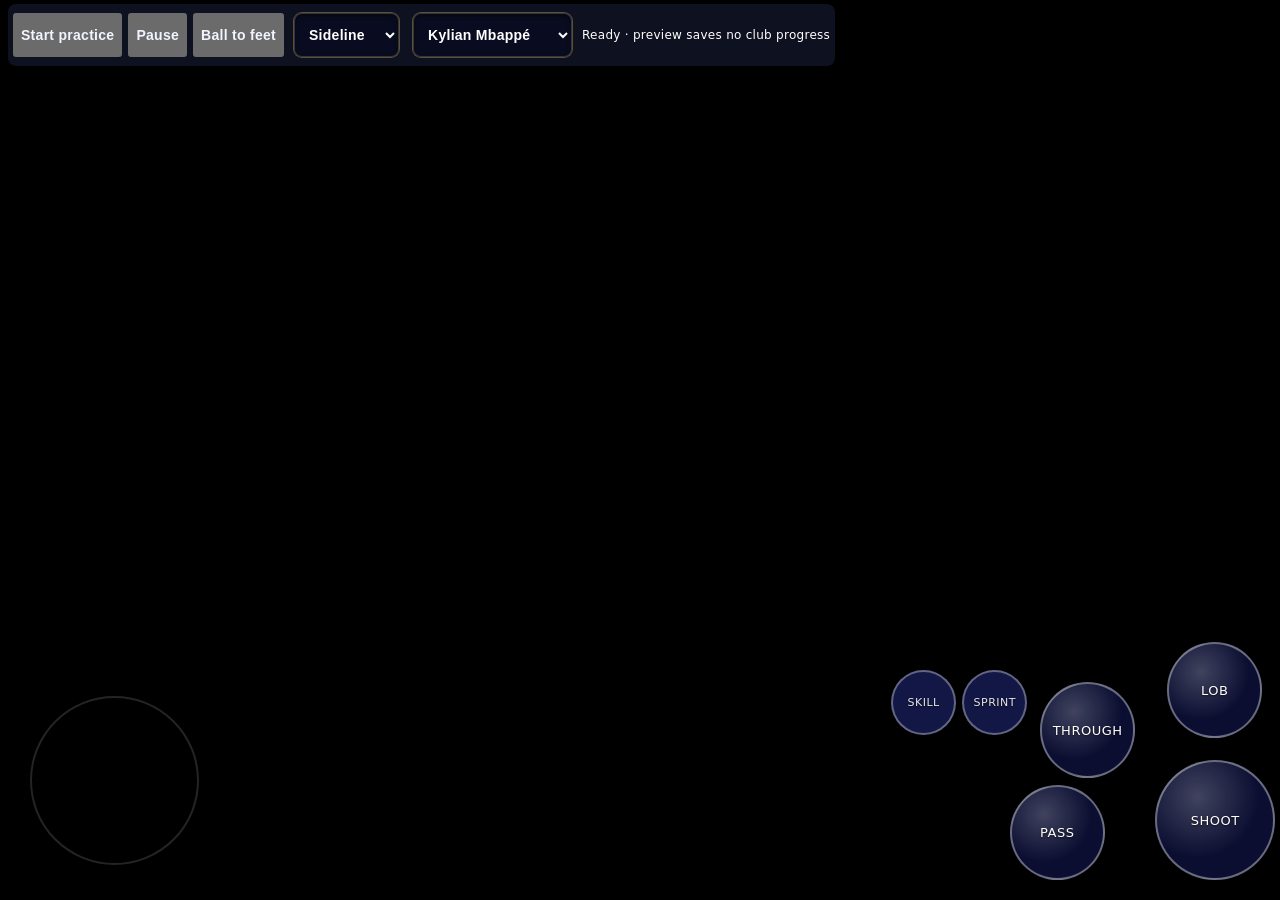
==== commit c2222a96: "Reduce preview shadow cost and fix responsive testing controls" ====
--- a/tests/match-preview.html
+++ b/tests/match-preview.html
@@ -6,7 +6,7 @@
 <link rel="stylesheet" href="../css/style.css"><link rel="stylesheet" href="../css/mobile-menu.css">
 <style>
 html,body{margin:0;background:#111425;color:white;font:14px system-ui;overflow:hidden}
-.preview-tools{position:fixed;left:max(8px,env(safe-area-inset-left));top:4px;z-index:50;display:flex;gap:6px;align-items:center;flex-wrap:wrap;background:#111425d9;padding:5px;border-radius:8px}
+.preview-tools{position:fixed;left:max(8px,env(safe-area-inset-left));top:4px;z-index:500;display:flex;gap:6px;align-items:center;flex-wrap:wrap;background:#111425d9;padding:5px;border-radius:8px}
 .preview-tools button,.preview-tools select{min-height:44px}
 .match-wrap{position:fixed!important;inset:0!important;width:100vw!important;height:100dvh!important;margin:0!important}
 canvas{width:100%;height:100%;display:block}
--- a/css/mobile-menu.css
+++ b/css/mobile-menu.css
@@ -126,7 +126,7 @@
   .fc-hub-tabs { grid-column: 1 / -1; margin: 0; }
 }
 /* Mobile match controls inspired by the supplied gameplay reference. */
-@media (pointer: coarse) and (orientation: landscape) {
+@media (orientation: landscape) and (max-height: 500px) {
   .match-wrap .tc { --u: clamp(44px, 11dvh, 64px); }
   .match-wrap .tb { background: rgba(13,20,28,.68); border: 2px solid #ffffff48; box-shadow: inset 0 0 0 4px #0004, 0 2px 8px #0005; font: 700 clamp(10px,2.8dvh,14px) 'Barlow Condensed',sans-serif; }
   .match-wrap .tb-shoot { bottom: calc(var(--u) * 1.45); right: 0; border-color: #ed9b38; }
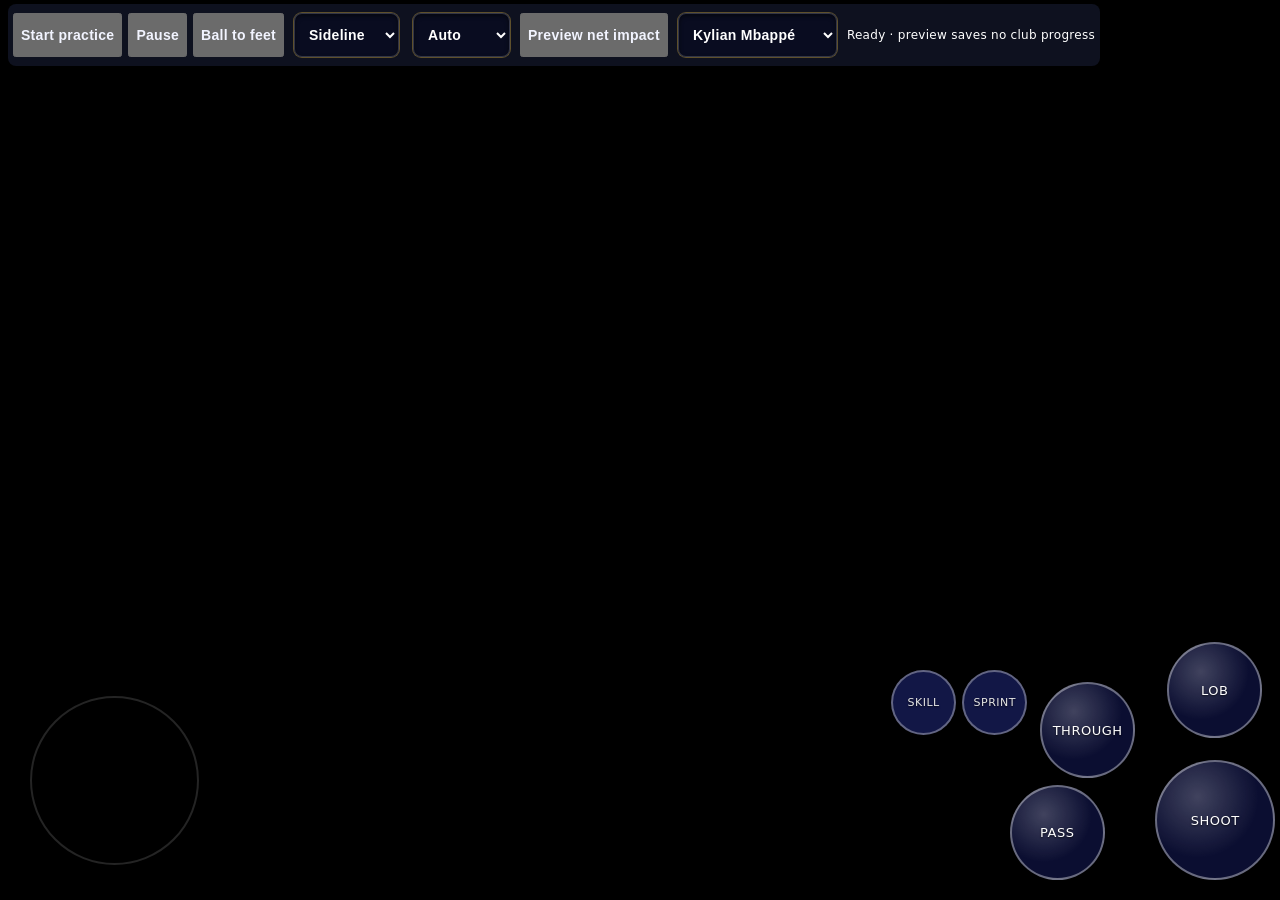
==== commit 91e81c67: "Unify rounded characters across graphics modes and double net stretch" ====
--- a/tests/match-preview.html
+++ b/tests/match-preview.html
@@ -17,7 +17,7 @@
 <div class="preview-tools">
 <button id="start">Start practice</button><button id="pause">Pause</button><button id="reset">Ball to feet</button>
 <select id="view" aria-label="Camera"><option value="tv">Sideline</option><option value="close">Close-up</option><option value="fc">Wide</option></select>
-<select id="player" aria-label="Player"></select><span id="performance" role="status">Ready · preview saves no club progress</span>
+<select id="quality" aria-label="Graphics"><option value="auto">Auto</option><option value="potato">Potato</option><option value="low">Low</option><option value="med">Medium</option><option value="high">High</option><option value="ultra">Ultra</option><option value="3d">3D</option></select><button id="net-preview">Preview net impact</button><select id="player" aria-label="Player"></select><span id="performance" role="status">Ready · preview saves no club progress</span>
 </div>
 <div class="match-wrap"><canvas id="pitch"></canvas><div class="tc">
 <div class="tc-zone"></div><div class="tc-stick"><i></i></div>
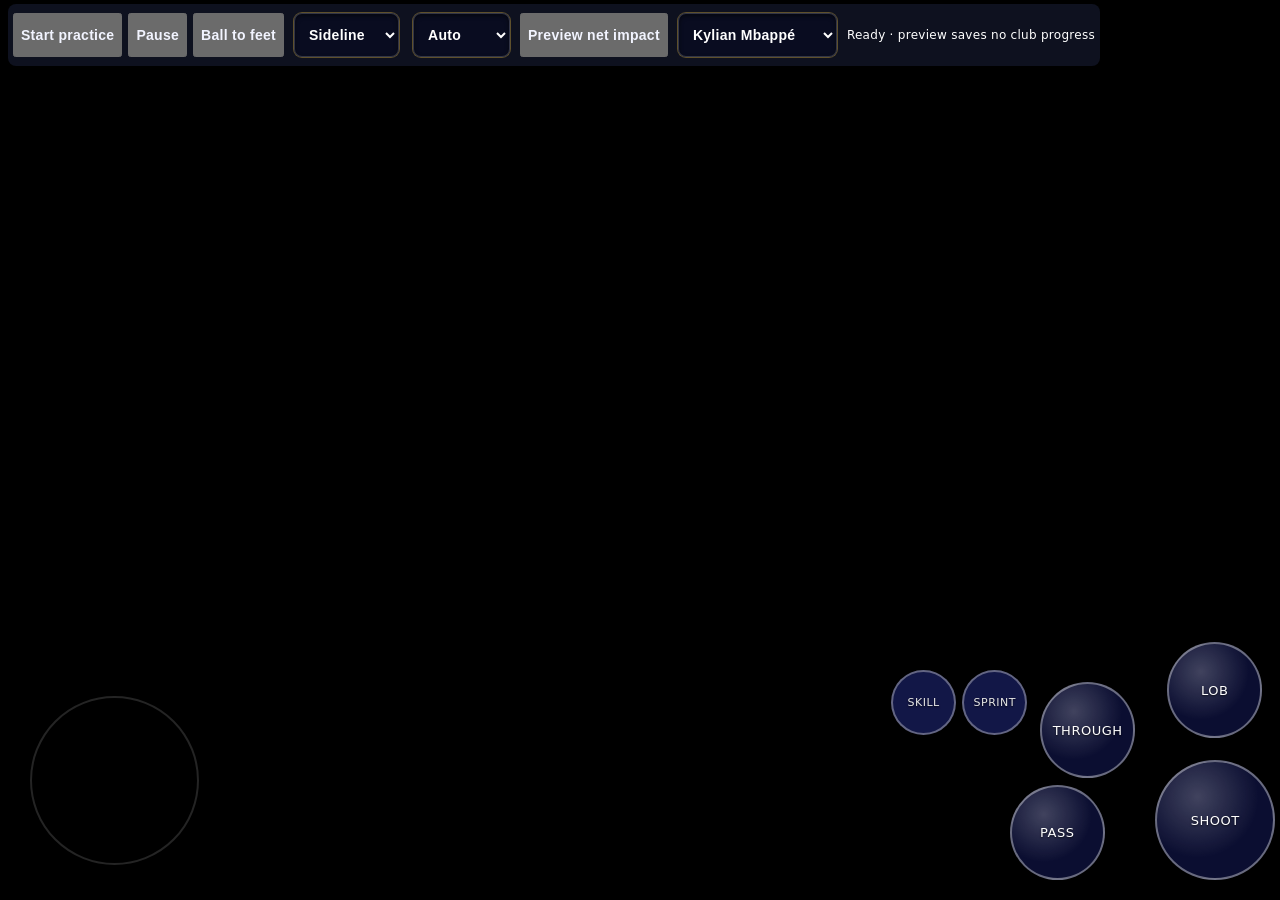
==== commit 99579401: "Release FC Retro 27 v394 agents and Chromebook mode" ====
--- a/tests/match-preview.html
+++ b/tests/match-preview.html
@@ -28,6 +28,6 @@
 </div></div></div>
 <script src="../js/potw_data.js"></script><script src="../js/nl_data.js"></script><script src="../js/season_data.js"></script><script src="../js/futurestar_data.js"></script>
 <script src="../js/database.js"></script><script src="../js/looks_real.js"></script><script src="../js/looks_desc.js"></script><script src="../js/pixelart.js"></script>
-<script src="../js/traits.js"></script><script src="../js/roles.js"></script><script src="../js/three.min.js"></script><script src="../js/render3d.js"></script><script src="../js/engine.js"></script>
+<script src="../js/traits.js"></script><script src="../js/roles.js"></script><script src="../js/version.js"></script><script>if(new URLSearchParams(location.search).has('lowgpu'))window.RUT_LOW_GPU=true;</script><script src="../js/three.min.js"></script><script src="../js/render3d.js"></script><script src="../js/engine.js"></script>
 <script src="match-preview.js"></script>
 </body></html>
--- a/css/style.css
+++ b/css/style.css
@@ -56,6 +56,13 @@
 
 /* ---------- header / nav ---------- */
 header.top { position: sticky; top: 0; z-index: 50; background: #070a1f; border-bottom: 4px solid #000; padding: 8px 12px; }
+.pc-quick { display: none; }
+@media (min-width: 901px) and (pointer: fine) {
+  .site-nav { display: none !important; }
+  .pc-quick { position: sticky; top: 58px; z-index: 49; display: flex; justify-content: center; gap: 5px; padding: 7px 12px; background: rgba(8,13,29,.96); border-bottom: 1px solid #263452; box-shadow: 0 6px 20px #0005; }
+  .pc-quick button { border: 1px solid #34496d; border-radius: 6px; background: #111c33; color: #dce8ff; padding: 8px 15px; font: 700 12px "Barlow",Arial,sans-serif; cursor: pointer; }
+  .pc-quick button:hover, .pc-quick button:focus-visible { color: #10182a; background: #ffd400; border-color: #ffd400; outline: none; }
+}
 .logo { font-size: 14px; color: var(--accent); text-shadow: 3px 3px 0 #c22f4a; letter-spacing: 2px; }
 .logo small { color: var(--accent2); font-size: 8px; text-shadow: none; display: block; letter-spacing: 1px; }
 .coins { color: var(--accent); font-size: 12px; }
